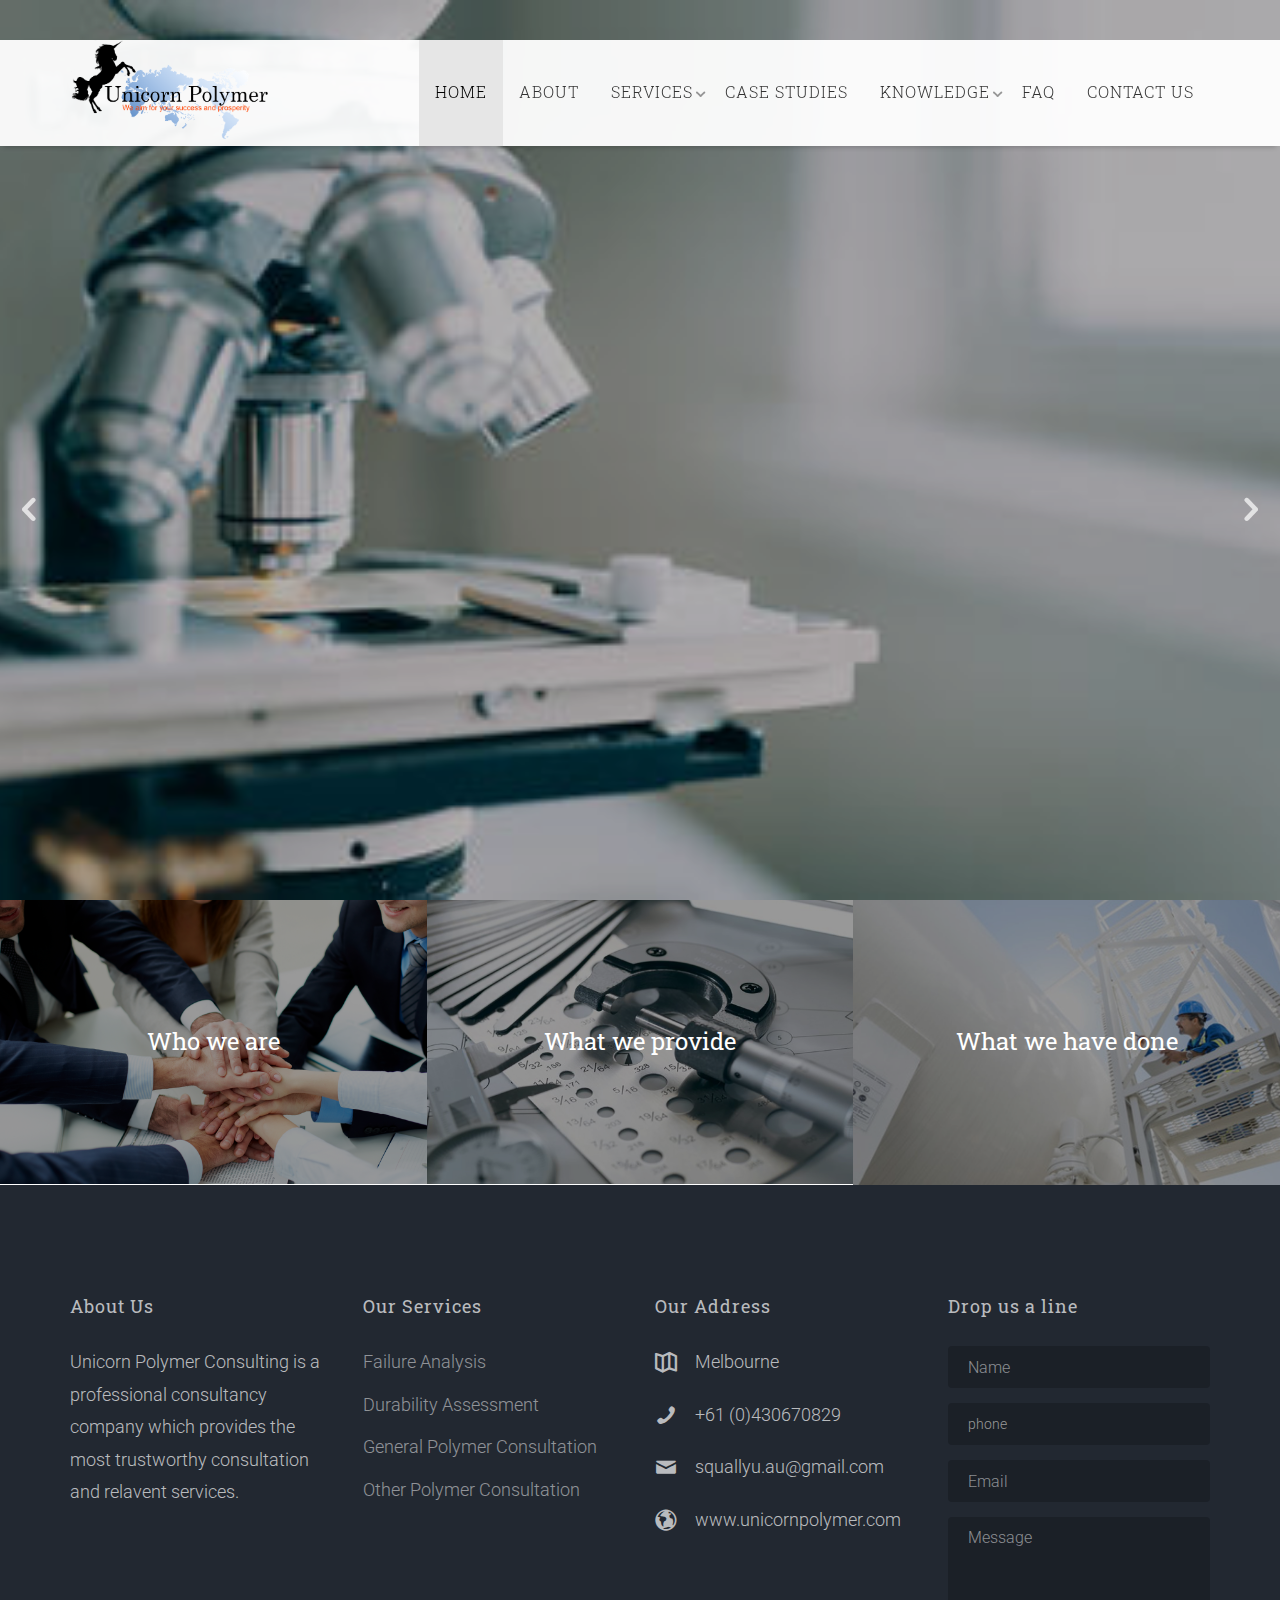
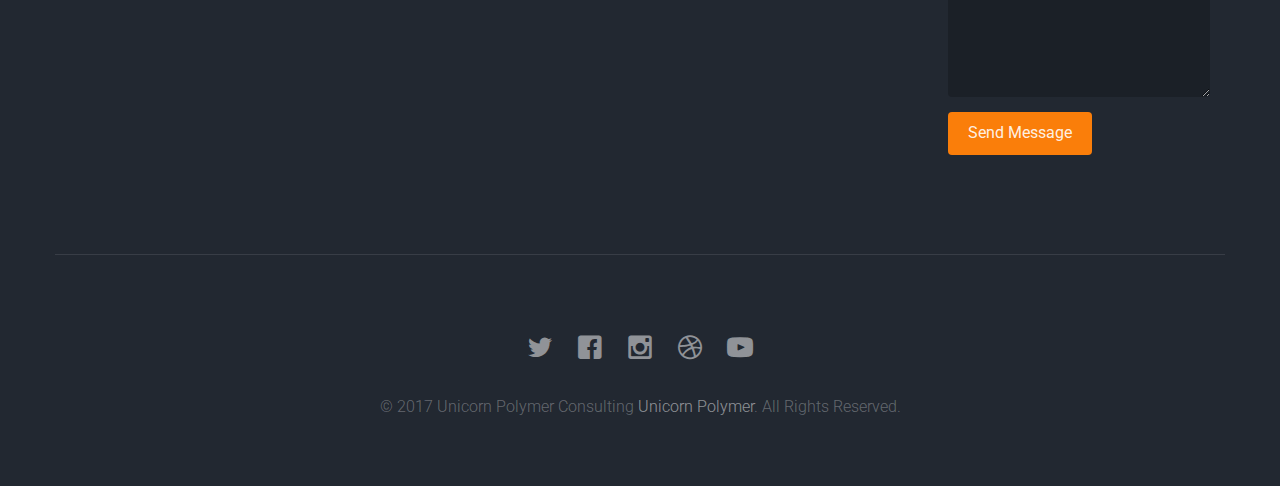
==== index.html @ c9cb817a "First website trial" ====
<!DOCTYPE html>
<!--[if lt IE 7]>      <html class="no-js lt-ie9 lt-ie8 lt-ie7"> <![endif]-->
<!--[if IE 7]>         <html class="no-js lt-ie9 lt-ie8"> <![endif]-->
<!--[if IE 8]>         <html class="no-js lt-ie9"> <![endif]-->
<!--[if gt IE 8]><!--> <html class="no-js"> <!--<![endif]-->
	<head>
	<meta charset="utf-8">
	<meta http-equiv="X-UA-Compatible" content="IE=edge">
	<title>Beam &mdash; 100% Free Fully Responsive HTML5 Template by FREEHTML5.co</title>
	<meta name="viewport" content="width=device-width, initial-scale=1">
	<meta name="description" content="Free HTML5 Template by FREEHTML5.CO" />
	<meta name="keywords" content="free html5, free template, free bootstrap, html5, css3, mobile first, responsive" />
	<meta name="author" content="FREEHTML5.CO" />

  <!-- 
	//////////////////////////////////////////////////////

	FREE HTML5 TEMPLATE 
	DESIGNED & DEVELOPED by FREEHTML5.CO
		
	Website: 		http://freehtml5.co/
	Email: 			info@freehtml5.co
	Twitter: 		http://twitter.com/fh5co
	Facebook: 		https://www.facebook.com/fh5co

	//////////////////////////////////////////////////////
	 -->

  	<!-- Facebook and Twitter integration -->
	<meta property="og:title" content=""/>
	<meta property="og:image" content=""/>
	<meta property="og:url" content=""/>
	<meta property="og:site_name" content=""/>
	<meta property="og:description" content=""/>
	<meta name="twitter:title" content="" />
	<meta name="twitter:image" content="" />
	<meta name="twitter:url" content="" />
	<meta name="twitter:card" content="" />

	<!-- Place favicon.ico and apple-touch-icon.png in the root directory -->
	<link rel="shortcut icon" href="favicon.ico">

	<link href='https://fonts.googleapis.com/css?family=Roboto:400,100,300,700,900' rel='stylesheet' type='text/css'>
	<link href="https://fonts.googleapis.com/css?family=Roboto+Slab:300,400,700" rel="stylesheet">
	
	<!-- Animate.css -->
	<link rel="stylesheet" href="css/animate.css">
	<!-- Icomoon Icon Fonts-->
	<link rel="stylesheet" href="css/icomoon.css">
	<!-- Bootstrap  -->
	<link rel="stylesheet" href="css/bootstrap.css">
	<!-- Superfish -->
	<link rel="stylesheet" href="css/superfish.css">
	<!-- Flexslider  -->
	<link rel="stylesheet" href="css/flexslider.css">

	<link rel="stylesheet" href="css/style.css">


	<!-- Modernizr JS -->
	<script src="js/modernizr-2.6.2.min.js"></script>
	<!-- FOR IE9 below -->
	<!--[if lt IE 9]>
	<script src="js/respond.min.js"></script>
	<![endif]-->

	</head>
	<body>
		<div id="fh5co-wrapper">
		<div id="fh5co-page">
		<div id="fh5co-header">
			<header id="fh5co-header-section">
				<div class="container">
					<div class="nav-header">
						<a href="#" class="js-fh5co-nav-toggle fh5co-nav-toggle"><i></i></a>
						<h1 id="fh5co-logo"><a href="index.html"><img src="images/logo.png" alt="Logo" top="30px" width="200" height="100"></a></h1>
						<!-- START #fh5co-menu-wrap -->
						<nav id="fh5co-menu-wrap" role="navigation">
							<ul class="sf-menu" id="fh5co-primary-menu">
								<li><a class="active" href="index.html">Home</a></li>
								<li><a href="about.html">About</a></li>
								<li><a href="services.html" class="fh5co-sub-ddown">Services</a>
									 <ul class="fh5co-sub-menu">
									 	<li><a href="left-sidebar.html">Failure Analysis</a></li>
									 	<li><a href="right-sidebar.html">Durability Assessment</a>
										<ul class="fh5co-sub-menu">
												<li><a href="#" target="_blank">Ozone</a></li>
												<li><a href="#" target="_blank">Air Oven Aging</a></li>
												<li><a href="#" target="_blank">Weathering Aging</a></li>
												<li><a href="#" target="_blank">Mechanical Fatigue</a></li>
												<li><a href="#" target="_blank">Environmental Stress Cracking (ESC)</a></li>
												<li><a href="#" target="_blank">Stress Crossive Cracking (SCC)</a></li>
										</ul>
										</li>
										<li><a href="#" class="fh5co-sub-ddown">General Polymer Consultation</a>
											<ul class="fh5co-sub-menu">
												<li><a href="#" target="_blank">Geomembranes</a></li>
												<li><a href="#" target="_blank">Polymeric Pipes</a></li>
											</ul>
										</li>
										<li><a href="#" class="fh5co-sub-ddown">Other Polymer Consultation</a>
											<ul class="fh5co-sub-menu">
												<li><a href="#" target="_blank">Guidance on Testing</a></li>
												<li><a href="#" target="_blank">Material Selection</a></li>
											</ul>
										</li>
									</ul>
								</li>
								<li><a href="work.html">Case Studies</a></li>
								<li><a href="#">Knowledge</a>
										<ul class="fh5co-sub-menu">
											<li><a href="#" target="_blank">Mechanical Properties</a></li>
											<li><a href="#" target="_blank">Thermal Properties</a></li>
										</ul>
								</li>
								<li><a href="#">FAQ</a></li>
								<li><a href="contact.html">Contact Us</a></li>
							</ul>
						</nav>
					</div>
				</div>
			</header>		
		</div>
		<!-- end:fh5co-header -->
		<aside id="fh5co-hero" class="js-fullheight">
			<div class="flexslider js-fullheight">
				<ul class="slides">
			   	<li style="background-image: url(images/slide_1.jpg);">
			   		<div class="overlay-gradient"></div>
			   		<div class="container">
			   			<div class="col-md-5 col-sm-6 col-xs-12 js-fullheight slider-text">
			   				<div class="slider-text-inner">
			   					<div class="desc">
			   						<h2>We focus on Polymers and Plastics; thereafter you rely on Us.</h2>
			   						<p><a href="#" class="btn btn-primary btn-outline">View Details</a></p>
			   					</div>
			   				</div>
			   			</div>
			   		</div>
			   	</li>
			   	<li style="background-image: url(images/slide_2.jpg);">
			   		<div class="overlay-gradient"></div>
			   		<div class="container">
			   			<div class="col-md-5 col-sm-6 col-xs-12 js-fullheight slider-text">
			   				<div class="slider-text-inner">
			   					<div class="desc">
			   						<h2>Polymers are microscopic masterpieces, and they perform the way they should be.</h2>
			   						<p><a href="#" class="btn btn-primary btn-outline">View Details</a></p>
			   					</div>
			   				</div>
			   			</div>
			   		</div>
			   	</li>
			   	<li style="background-image: url(images/slide_3.jpg);">
			   		<div class="overlay-gradient"></div>
			   		<div class="container">
			   			<div class="col-md-5 col-sm-6 col-xs-12 js-fullheight slider-text">
			   				<div class="slider-text-inner">
			   					<div class="desc">
			   						<h2>Plastics extend our capacity, therefore we try to extend their lifespan.</h2>
			   						<p><a href="#" class="btn btn-primary btn-outline">View Details</a></p>
			   					</div>
			   				</div>
			   			</div>
			   		</div>
			   	</li>
			  	</ul>
		  	</div>
		</aside>
		<div id="fh5co-section">
			<div class="grid-project-section">
				<a href="about.html">
					<img src="images/project-1.jpg" alt="Project" class="img-responsive">
					<div class="desc text-center">
						<h2>Who we are</h2>
					</div>
				</a>
			</div>
			<div class="grid-project-section">
				<a href="services.html">
					<img src="images/project-2.jpg" alt="Project" class="img-responsive">
					<div class="desc text-center">
						<h2>What we provide</h2>
					</div>
				</a>
			</div>
			<div class="grid-project-section">
				<a href="work.html">
					<img src="images/project-3.jpg" alt="Project" class="img-responsive">
					<div class="desc text-center">
						<h2>What we have done</h2>
					</div>
				</a>
			</div>
		</div>
		<footer>
			<div id="footer">
				<div class="container">
					<div class="row">
						<div class="col-md-3">
							<h3 class="section-title">About Us</h3>
							<p>Unicorn Polymer Consulting is a professional consultancy company which provides the most trustworthy consultation and relavent services.</p>
						</div>
						
						<div class="col-md-3">
							<h3 class="section-title">Our Services</h3>
							<ul>
								<li><a href="#">Failure Analysis</a></li>
								<li><a href="#">Durability Assessment</a></li>
								<li><a href="#">General Polymer Consultation</a></li>
								<li><a href="#">Other Polymer Consultation</a></li>
							</ul>
						</div>

						<div class="col-md-3">
							<h3 class="section-title">Our Address</h3>
							<ul class="contact-info">
								<li><i class="icon-map2"></i>Melbourne</li>
								<li><i class="icon-phone2"></i><a href="tel:+61430670829">+61 (0)430670829</a></li>
								<li><i class="icon-mail"></i><a href="mailto:squallyu.au@gmail.com">squallyu.au@gmail.com</a></li>
								<li><i class="icon-globe2"></i><a href="www.unicornpolymer.com">www.unicornpolymer.com</a></li>
							</ul>
						</div>
						<div class="col-md-3">
							<h3 class="section-title">Drop us a line</h3>
							<form action="mailto:squallyu.au@gmail.com" class="contact-form">
								<div class="form-group">
									<label for="name" class="sr-only">Name</label>
									<input type="name" class="form-control" id="name" placeholder="Name">
								</div>
								<div class="form-group">
									<label for="phone" class="sr-only">Phonehone</label>
									<input type="phone" class="form-control" id="phone" placeholder="phone">
								</div>
								<div class="form-group">
									<label for="email" class="sr-only">Email</label>
									<input type="email" class="form-control" id="email" rows="1" placeholder="Email">
								</div>
								<div class="form-group">
									<label for="message" class="sr-only">Message</label>
									<textarea class="form-control" id="message" rows="7" placeholder="Message"></textarea>
								</div>
								<div class="form-group">
									<input type="submit" id="btn-submit" class="btn btn-send-message btn-md" value="Send Message">
								</div>
							</form>
						</div>
					</div>
					<div class="row copy-right">
						<div class="col-md-6 col-md-offset-3 text-center">
							<p class="fh5co-social-icons">
								<a href="#"><i class="icon-twitter2"></i></a>
								<a href="#"><i class="icon-facebook2"></i></a>
								<a href="#"><i class="icon-instagram"></i></a>
								<a href="#"><i class="icon-dribbble2"></i></a>
								<a href="#"><i class="icon-youtube"></i></a>
							</p>
							<p>&copy; 2017 Unicorn Polymer Consulting <a href="#">Unicorn Polymer</a>. All Rights Reserved.</p>
						</div>
					</div>
				</div>
			</div>
		</footer>
	

	</div>
	<!-- END fh5co-page -->

	</div>
	<!-- END fh5co-wrapper -->

	<!-- jQuery -->


	<script src="js/jquery.min.js"></script>
	<!-- jQuery Easing -->
	<script src="js/jquery.easing.1.3.js"></script>
	<!-- Bootstrap -->
	<script src="js/bootstrap.min.js"></script>
	<!-- Waypoints -->
	<script src="js/jquery.waypoints.min.js"></script>
	<!-- Superfish -->
	<script src="js/hoverIntent.js"></script>
	<script src="js/superfish.js"></script>
	<!-- Flexslider -->
	<script src="js/jquery.flexslider-min.js"></script>

	<!-- Main JS (Do not remove) -->
	<script src="js/main.js"></script>

	</body>
</html>
---- css/icomoon.css ----
@font-face {
    font-family: 'icomoon';
    src:    url('fonts/icomoon.eot?1oniuf');
    src:    url('fonts/icomoon.eot?1oniuf#iefix') format('embedded-opentype'),
        url('fonts/icomoon.ttf?1oniuf') format('truetype'),
        url('fonts/icomoon.woff?1oniuf') format('woff'),
        url('fonts/icomoon.svg?1oniuf#icomoon') format('svg');
    font-weight: normal;
    font-style: normal;
}

[class^="icon-"], [class*=" icon-"] {
    /* use !important to prevent issues with browser extensions that change fonts */
    font-family: 'icomoon' !important;
    speak: none;
    font-style: normal;
    font-weight: normal;
    font-variant: normal;
    text-transform: none;
    line-height: 1;

    /* Better Font Rendering =========== */
    -webkit-font-smoothing: antialiased;
    -moz-osx-font-smoothing: grayscale;
}

.icon-mobile:before {
    content: "\e000";
}
.icon-laptop:before {
    content: "\e001";
}
.icon-desktop:before {
    content: "\e002";
}
.icon-tablet:before {
    content: "\e003";
}
.icon-phone:before {
    content: "\e004";
}
.icon-document:before {
    content: "\e005";
}
.icon-documents:before {
    content: "\e006";
}
.icon-search:before {
    content: "\e007";
}
.icon-clipboard:before {
    content: "\e008";
}
.icon-newspaper:before {
    content: "\e009";
}
.icon-notebook:before {
    content: "\e00a";
}
.icon-book-open:before {
    content: "\e00b";
}
.icon-browser:before {
    content: "\e00c";
}
.icon-calendar:before {
    content: "\e00d";
}
.icon-presentation:before {
    content: "\e00e";
}
.icon-picture:before {
    content: "\e00f";
}
.icon-pictures:before {
    content: "\e010";
}
.icon-video:before {
    content: "\e011";
}
.icon-camera:before {
    content: "\e012";
}
.icon-printer:before {
    content: "\e013";
}
.icon-toolbox:before {
    content: "\e014";
}
.icon-briefcase:before {
    content: "\e015";
}
.icon-wallet:before {
    content: "\e016";
}
.icon-gift:before {
    content: "\e017";
}
.icon-bargraph:before {
    content: "\e018";
}
.icon-grid:before {
    content: "\e019";
}
.icon-expand:before {
    content: "\e01a";
}
.icon-focus:before {
    content: "\e01b";
}
.icon-edit:before {
    content: "\e01c";
}
.icon-adjustments:before {
    content: "\e01d";
}
.icon-ribbon:before {
    content: "\e01e";
}
.icon-hourglass:before {
    content: "\e01f";
}
.icon-lock:before {
    content: "\e020";
}
.icon-megaphone:before {
    content: "\e021";
}
.icon-shield:before {
    content: "\e022";
}
.icon-trophy:before {
    content: "\e023";
}
.icon-flag:before {
    content: "\e024";
}
.icon-map:before {
    content: "\e025";
}
.icon-puzzle:before {
    content: "\e026";
}
.icon-basket:before {
    content: "\e027";
}
.icon-envelope:before {
    content: "\e028";
}
.icon-streetsign:before {
    content: "\e029";
}
.icon-telescope:before {
    content: "\e02a";
}
.icon-gears:before {
    content: "\e02b";
}
.icon-key:before {
    content: "\e02c";
}
.icon-paperclip:before {
    content: "\e02d";
}
.icon-attachment:before {
    content: "\e02e";
}
.icon-pricetags:before {
    content: "\e02f";
}
.icon-lightbulb:before {
    content: "\e030";
}
.icon-layers:before {
    content: "\e031";
}
.icon-pencil:before {
    content: "\e032";
}
.icon-tools:before {
    content: "\e033";
}
.icon-tools-2:before {
    content: "\e034";
}
.icon-scissors:before {
    content: "\e035";
}
.icon-paintbrush:before {
    content: "\e036";
}
.icon-magnifying-glass:before {
    content: "\e037";
}
.icon-circle-compass:before {
    content: "\e038";
}
.icon-linegraph:before {
    content: "\e039";
}
.icon-mic:before {
    content: "\e03a";
}
.icon-strategy:before {
    content: "\e03b";
}
.icon-beaker:before {
    content: "\e03c";
}
.icon-caution:before {
    content: "\e03d";
}
.icon-recycle:before {
    content: "\e03e";
}
.icon-anchor:before {
    content: "\e03f";
}
.icon-profile-male:before {
    content: "\e040";
}
.icon-profile-female:before {
    content: "\e041";
}
.icon-bike:before {
    content: "\e042";
}
.icon-wine:before {
    content: "\e043";
}
.icon-hotairballoon:before {
    content: "\e044";
}
.icon-globe:before {
    content: "\e045";
}
.icon-genius:before {
    content: "\e046";
}
.icon-map-pin:before {
    content: "\e047";
}
.icon-dial:before {
    content: "\e048";
}
.icon-chat:before {
    content: "\e049";
}
.icon-heart:before {
    content: "\e04a";
}
.icon-cloud:before {
    content: "\e04b";
}
.icon-upload:before {
    content: "\e04c";
}
.icon-download:before {
    content: "\e04d";
}
.icon-target:before {
    content: "\e04e";
}
.icon-hazardous:before {
    content: "\e04f";
}
.icon-piechart:before {
    content: "\e050";
}
.icon-speedometer:before {
    content: "\e051";
}
.icon-global:before {
    content: "\e052";
}
.icon-compass:before {
    content: "\e053";
}
.icon-lifesaver:before {
    content: "\e054";
}
.icon-clock:before {
    content: "\e055";
}
.icon-aperture:before {
    content: "\e056";
}
.icon-quote:before {
    content: "\e057";
}
.icon-scope:before {
    content: "\e058";
}
.icon-alarmclock:before {
    content: "\e059";
}
.icon-refresh:before {
    content: "\e05a";
}
.icon-happy:before {
    content: "\e05b";
}
.icon-sad:before {
    content: "\e05c";
}
.icon-facebook:before {
    content: "\e05d";
}
.icon-twitter:before {
    content: "\e05e";
}
.icon-googleplus:before {
    content: "\e05f";
}
.icon-rss:before {
    content: "\e060";
}
.icon-tumblr:before {
    content: "\e061";
}
.icon-linkedin:before {
    content: "\e062";
}
.icon-dribbble:before {
    content: "\e063";
}
.icon-box2:before {
    content: "\ea82";
}
.icon-write:before {
    content: "\ea83";
}
.icon-clock2:before {
    content: "\ea84";
}
.icon-reply2:before {
    content: "\ea85";
}
.icon-reply-all2:before {
    content: "\ea86";
}
.icon-forward2:before {
    content: "\ea87";
}
.icon-flag2:before {
    content: "\ea88";
}
.icon-search2:before {
    content: "\ea89";
}
.icon-trash2:before {
    content: "\ea8a";
}
.icon-envelope2:before {
    content: "\ea8b";
}
.icon-bubble:before {
    content: "\ea8c";
}
.icon-bubbles:before {
    content: "\ea8d";
}
.icon-user2:before {
    content: "\ea8e";
}
.icon-users2:before {
    content: "\ea8f";
}
.icon-cloud2:before {
    content: "\ea90";
}
.icon-download2:before {
    content: "\ea91";
}
.icon-upload2:before {
    content: "\ea92";
}
.icon-rain:before {
    content: "\ea93";
}
.icon-sun:before {
    content: "\ea94";
}
.icon-moon2:before {
    content: "\ea95";
}
.icon-bell2:before {
    content: "\ea96";
}
.icon-folder2:before {
    content: "\ea97";
}
.icon-pin2:before {
    content: "\ea98";
}
.icon-sound2:before {
    content: "\ea99";
}
.icon-microphone:before {
    content: "\ea9a";
}
.icon-camera2:before {
    content: "\ea9b";
}
.icon-image2:before {
    content: "\ea9c";
}
.icon-cog2:before {
    content: "\ea9d";
}
.icon-calendar2:before {
    content: "\ea9e";
}
.icon-book2:before {
    content: "\ea9f";
}
.icon-map-marker:before {
    content: "\eaa0";
}
.icon-store:before {
    content: "\eaa1";
}
.icon-support:before {
    content: "\eaa2";
}
.icon-tag2:before {
    content: "\eaa3";
}
.icon-heart2:before {
    content: "\eaa4";
}
.icon-video-camera:before {
    content: "\eaa5";
}
.icon-trophy2:before {
    content: "\eaa6";
}
.icon-cart:before {
    content: "\eaa7";
}
.icon-eye2:before {
    content: "\eaa8";
}
.icon-cancel:before {
    content: "\eaa9";
}
.icon-chart:before {
    content: "\eaaa";
}
.icon-target2:before {
    content: "\eaab";
}
.icon-printer2:before {
    content: "\eaac";
}
.icon-location2:before {
    content: "\eaad";
}
.icon-bookmark2:before {
    content: "\eaae";
}
.icon-monitor:before {
    content: "\eaaf";
}
.icon-cross2:before {
    content: "\eab0";
}
.icon-plus2:before {
    content: "\eab1";
}
.icon-left:before {
    content: "\eab2";
}
.icon-up:before {
    content: "\eab3";
}
.icon-browser2:before {
    content: "\eab4";
}
.icon-windows:before {
    content: "\eab5";
}
.icon-switch2:before {
    content: "\eab6";
}
.icon-dashboard:before {
    content: "\eab7";
}
.icon-play:before {
    content: "\eab8";
}
.icon-fast-forward:before {
    content: "\eab9";
}
.icon-next:before {
    content: "\eaba";
}
.icon-refresh2:before {
    content: "\eabb";
}
.icon-film:before {
    content: "\eabc";
}
.icon-home2:before {
    content: "\eabd";
}
.icon-add-to-list:before {
    content: "\e901";
}
.icon-classic-computer:before {
    content: "\e902";
}
.icon-controller-fast-backward:before {
    content: "\e903";
}
.icon-creative-commons-attribution:before {
    content: "\e904";
}
.icon-creative-commons-noderivs:before {
    content: "\e905";
}
.icon-creative-commons-noncommercial-eu:before {
    content: "\e906";
}
.icon-creative-commons-noncommercial-us:before {
    content: "\e907";
}
.icon-creative-commons-public-domain:before {
    content: "\e908";
}
.icon-creative-commons-remix:before {
    content: "\e909";
}
.icon-creative-commons-share:before {
    content: "\e90a";
}
.icon-creative-commons-sharealike:before {
    content: "\e90b";
}
.icon-creative-commons:before {
    content: "\e90c";
}
.icon-document-landscape:before {
    content: "\e90d";
}
.icon-remove-user:before {
    content: "\e90e";
}
.icon-warning:before {
    content: "\e90f";
}
.icon-arrow-bold-down:before {
    content: "\e910";
}
.icon-arrow-bold-left:before {
    content: "\e911";
}
.icon-arrow-bold-right:before {
    content: "\e912";
}
.icon-arrow-bold-up:before {
    content: "\e913";
}
.icon-arrow-down:before {
    content: "\e914";
}
.icon-arrow-left:before {
    content: "\e915";
}
.icon-arrow-long-down:before {
    content: "\e916";
}
.icon-arrow-long-left:before {
    content: "\e917";
}
.icon-arrow-long-right:before {
    content: "\e918";
}
.icon-arrow-long-up:before {
    content: "\e919";
}
.icon-arrow-right:before {
    content: "\e91a";
}
.icon-arrow-up:before {
    content: "\e91b";
}
.icon-arrow-with-circle-down:before {
    content: "\e91c";
}
.icon-arrow-with-circle-left:before {
    content: "\e91d";
}
.icon-arrow-with-circle-right:before {
    content: "\e91e";
}
.icon-arrow-with-circle-up:before {
    content: "\e91f";
}
.icon-bookmark:before {
    content: "\e920";
}
.icon-bookmarks:before {
    content: "\e921";
}
.icon-chevron-down:before {
    content: "\e922";
}
.icon-chevron-left:before {
    content: "\e923";
}
.icon-chevron-right:before {
    content: "\e924";
}
.icon-chevron-small-down:before {
    content: "\e925";
}
.icon-chevron-small-left:before {
    content: "\e926";
}
.icon-chevron-small-right:before {
    content: "\e927";
}
.icon-chevron-small-up:before {
    content: "\e928";
}
.icon-chevron-thin-down:before {
    content: "\e929";
}
.icon-chevron-thin-left:before {
    content: "\e92a";
}
.icon-chevron-thin-right:before {
    content: "\e92b";
}
.icon-chevron-thin-up:before {
    content: "\e92c";
}
.icon-chevron-up:before {
    content: "\e92d";
}
.icon-chevron-with-circle-down:before {
    content: "\e92e";
}
.icon-chevron-with-circle-left:before {
    content: "\e92f";
}
.icon-chevron-with-circle-right:before {
    content: "\e930";
}
.icon-chevron-with-circle-up:before {
    content: "\e931";
}
.icon-cloud3:before {
    content: "\e932";
}
.icon-controller-fast-forward:before {
    content: "\e933";
}
.icon-controller-jump-to-start:before {
    content: "\e934";
}
.icon-controller-next:before {
    content: "\e935";
}
.icon-controller-paus:before {
    content: "\e936";
}
.icon-controller-play:before {
    content: "\e937";
}
.icon-controller-record:before {
    content: "\e938";
}
.icon-controller-stop:before {
    content: "\e939";
}
.icon-controller-volume:before {
    content: "\e93a";
}
.icon-dot-single:before {
    content: "\e93b";
}
.icon-dots-three-horizontal:before {
    content: "\e93c";
}
.icon-dots-three-vertical:before {
    content: "\e93d";
}
.icon-dots-two-horizontal:before {
    content: "\e93e";
}
.icon-dots-two-vertical:before {
    content: "\e93f";
}
.icon-download3:before {
    content: "\e940";
}
.icon-emoji-flirt:before {
    content: "\e941";
}
.icon-flow-branch:before {
    content: "\e942";
}
.icon-flow-cascade:before {
    content: "\e943";
}
.icon-flow-line:before {
    content: "\e944";
}
.icon-flow-parallel:before {
    content: "\e945";
}
.icon-flow-tree:before {
    content: "\e946";
}
.icon-install:before {
    content: "\e947";
}
.icon-layers2:before {
    content: "\e948";
}
.icon-open-book:before {
    content: "\e949";
}
.icon-resize-100:before {
    content: "\e94a";
}
.icon-resize-full-screen:before {
    content: "\e94b";
}
.icon-save:before {
    content: "\e94c";
}
.icon-select-arrows:before {
    content: "\e94d";
}
.icon-sound-mute:before {
    content: "\e94e";
}
.icon-sound:before {
    content: "\e94f";
}
.icon-trash:before {
    content: "\e950";
}
.icon-triangle-down:before {
    content: "\e951";
}
.icon-triangle-left:before {
    content: "\e952";
}
.icon-triangle-right:before {
    content: "\e953";
}
.icon-triangle-up:before {
    content: "\e954";
}
.icon-uninstall:before {
    content: "\e955";
}
.icon-upload-to-cloud:before {
    content: "\e956";
}
.icon-upload3:before {
    content: "\e957";
}
.icon-add-user:before {
    content: "\e958";
}
.icon-address:before {
    content: "\e959";
}
.icon-adjust:before {
    content: "\e95a";
}
.icon-air:before {
    content: "\e95b";
}
.icon-aircraft-landing:before {
    content: "\e95c";
}
.icon-aircraft-take-off:before {
    content: "\e95d";
}
.icon-aircraft:before {
    content: "\e95e";
}
.icon-align-bottom:before {
    content: "\e95f";
}
.icon-align-horizontal-middle:before {
    content: "\e960";
}
.icon-align-left:before {
    content: "\e961";
}
.icon-align-right:before {
    content: "\e962";
}
.icon-align-top:before {
    content: "\e963";
}
.icon-align-vertical-middle:before {
    content: "\e964";
}
.icon-archive:before {
    content: "\e965";
}
.icon-area-graph:before {
    content: "\e966";
}
.icon-attachment2:before {
    content: "\e967";
}
.icon-awareness-ribbon:before {
    content: "\e968";
}
.icon-back-in-time:before {
    content: "\e969";
}
.icon-back:before {
    content: "\e96a";
}
.icon-bar-graph:before {
    content: "\e96b";
}
.icon-battery:before {
    content: "\e96c";
}
.icon-beamed-note:before {
    content: "\e96d";
}
.icon-bell:before {
    content: "\e96e";
}
.icon-blackboard:before {
    content: "\e96f";
}
.icon-block:before {
    content: "\e970";
}
.icon-book:before {
    content: "\e971";
}
.icon-bowl:before {
    content: "\e972";
}
.icon-box:before {
    content: "\e973";
}
.icon-briefcase2:before {
    content: "\e974";
}
.icon-browser3:before {
    content: "\e975";
}
.icon-brush:before {
    content: "\e976";
}
.icon-bucket:before {
    content: "\e977";
}
.icon-cake:before {
    content: "\e978";
}
.icon-calculator:before {
    content: "\e979";
}
.icon-calendar3:before {
    content: "\e97a";
}
.icon-camera3:before {
    content: "\e97b";
}
.icon-ccw:before {
    content: "\e97c";
}
.icon-chat2:before {
    content: "\e97d";
}
.icon-check:before {
    content: "\e97e";
}
.icon-circle-with-cross:before {
    content: "\e97f";
}
.icon-circle-with-minus:before {
    content: "\e980";
}
.icon-circle-with-plus:before {
    content: "\e981";
}
.icon-circle:before {
    content: "\e982";
}
.icon-circular-graph:before {
    content: "\e983";
}
.icon-clapperboard:before {
    content: "\e984";
}
.icon-clipboard2:before {
    content: "\e985";
}
.icon-clock3:before {
    content: "\e986";
}
.icon-code:before {
    content: "\e987";
}
.icon-cog:before {
    content: "\e988";
}
.icon-colours:before {
    content: "\e989";
}
.icon-compass2:before {
    content: "\e98a";
}
.icon-copy:before {
    content: "\e98b";
}
.icon-credit-card:before {
    content: "\e98c";
}
.icon-credit:before {
    content: "\e98d";
}
.icon-cross:before {
    content: "\e98e";
}
.icon-cup:before {
    content: "\e98f";
}
.icon-cw:before {
    content: "\e990";
}
.icon-cycle:before {
    content: "\e991";
}
.icon-database:before {
    content: "\e992";
}
.icon-dial-pad:before {
    content: "\e993";
}
.icon-direction:before {
    content: "\e994";
}
.icon-document2:before {
    content: "\e995";
}
.icon-documents2:before {
    content: "\e996";
}
.icon-drink:before {
    content: "\e997";
}
.icon-drive:before {
    content: "\e998";
}
.icon-drop:before {
    content: "\e999";
}
.icon-edit2:before {
    content: "\e99a";
}
.icon-email:before {
    content: "\e99b";
}
.icon-emoji-happy:before {
    content: "\e99c";
}
.icon-emoji-neutral:before {
    content: "\e99d";
}
.icon-emoji-sad:before {
    content: "\e99e";
}
.icon-erase:before {
    content: "\e99f";
}
.icon-eraser:before {
    content: "\e9a0";
}
.icon-export:before {
    content: "\e9a1";
}
.icon-eye:before {
    content: "\e9a2";
}
.icon-feather:before {
    content: "\e9a3";
}
.icon-flag3:before {
    content: "\e9a4";
}
.icon-flash:before {
    content: "\e9a5";
}
.icon-flashlight:before {
    content: "\e9a6";
}
.icon-flat-brush:before {
    content: "\e9a7";
}
.icon-folder-images:before {
    content: "\e9a8";
}
.icon-folder-music:before {
    content: "\e9a9";
}
.icon-folder-video:before {
    content: "\e9aa";
}
.icon-folder:before {
    content: "\e9ab";
}
.icon-forward:before {
    content: "\e9ac";
}
.icon-funnel:before {
    content: "\e9ad";
}
.icon-game-controller:before {
    content: "\e9ae";
}
.icon-gauge:before {
    content: "\e9af";
}
.icon-globe2:before {
    content: "\e9b0";
}
.icon-graduation-cap:before {
    content: "\e9b1";
}
.icon-grid2:before {
    content: "\e9b2";
}
.icon-hair-cross:before {
    content: "\e9b3";
}
.icon-hand:before {
    content: "\e9b4";
}
.icon-heart-outlined:before {
    content: "\e9b5";
}
.icon-heart3:before {
    content: "\e9b6";
}
.icon-help-with-circle:before {
    content: "\e9b7";
}
.icon-help:before {
    content: "\e9b8";
}
.icon-home:before {
    content: "\e9b9";
}
.icon-hour-glass:before {
    content: "\e9ba";
}
.icon-image-inverted:before {
    content: "\e9bb";
}
.icon-image:before {
    content: "\e9bc";
}
.icon-images:before {
    content: "\e9bd";
}
.icon-inbox:before {
    content: "\e9be";
}
.icon-infinity:before {
    content: "\e9bf";
}
.icon-info-with-circle:before {
    content: "\e9c0";
}
.icon-info:before {
    content: "\e9c1";
}
.icon-key2:before {
    content: "\e9c2";
}
.icon-keyboard:before {
    content: "\e9c3";
}
.icon-lab-flask:before {
    content: "\e9c4";
}
.icon-landline:before {
    content: "\e9c5";
}
.icon-language:before {
    content: "\e9c6";
}
.icon-laptop2:before {
    content: "\e9c7";
}
.icon-leaf:before {
    content: "\e9c8";
}
.icon-level-down:before {
    content: "\e9c9";
}
.icon-level-up:before {
    content: "\e9ca";
}
.icon-lifebuoy:before {
    content: "\e9cb";
}
.icon-light-bulb:before {
    content: "\e9cc";
}
.icon-light-down:before {
    content: "\e9cd";
}
.icon-light-up:before {
    content: "\e9ce";
}
.icon-line-graph:before {
    content: "\e9cf";
}
.icon-link:before {
    content: "\e9d0";
}
.icon-list:before {
    content: "\e9d1";
}
.icon-location-pin:before {
    content: "\e9d2";
}
.icon-location:before {
    content: "\e9d3";
}
.icon-lock-open:before {
    content: "\e9d4";
}
.icon-lock2:before {
    content: "\e9d5";
}
.icon-log-out:before {
    content: "\e9d6";
}
.icon-login:before {
    content: "\e9d7";
}
.icon-loop:before {
    content: "\e9d8";
}
.icon-magnet:before {
    content: "\e9d9";
}
.icon-magnifying-glass2:before {
    content: "\e9da";
}
.icon-mail:before {
    content: "\e9db";
}
.icon-man:before {
    content: "\e9dc";
}
.icon-map2:before {
    content: "\e9dd";
}
.icon-mask:before {
    content: "\e9de";
}
.icon-medal:before {
    content: "\e9df";
}
.icon-megaphone2:before {
    content: "\e9e0";
}
.icon-menu:before {
    content: "\e9e1";
}
.icon-message:before {
    content: "\e9e2";
}
.icon-mic2:before {
    content: "\e9e3";
}
.icon-minus:before {
    content: "\e9e4";
}
.icon-mobile2:before {
    content: "\e9e5";
}
.icon-modern-mic:before {
    content: "\e9e6";
}
.icon-moon:before {
    content: "\e9e7";
}
.icon-mouse:before {
    content: "\e9e8";
}
.icon-music:before {
    content: "\e9e9";
}
.icon-network:before {
    content: "\e9ea";
}
.icon-new-message:before {
    content: "\e9eb";
}
.icon-new:before {
    content: "\e9ec";
}
.icon-news:before {
    content: "\e9ed";
}
.icon-note:before {
    content: "\e9ee";
}
.icon-notification:before {
    content: "\e9ef";
}
.icon-old-mobile:before {
    content: "\e9f0";
}
.icon-old-phone:before {
    content: "\e9f1";
}
.icon-palette:before {
    content: "\e9f2";
}
.icon-paper-plane:before {
    content: "\e9f3";
}
.icon-pencil2:before {
    content: "\e9f4";
}
.icon-phone2:before {
    content: "\e9f5";
}
.icon-pie-chart:before {
    content: "\e9f6";
}
.icon-pin:before {
    content: "\e9f7";
}
.icon-plus:before {
    content: "\e9f8";
}
.icon-popup:before {
    content: "\e9f9";
}
.icon-power-plug:before {
    content: "\e9fa";
}
.icon-price-ribbon:before {
    content: "\e9fb";
}
.icon-price-tag:before {
    content: "\e9fc";
}
.icon-print:before {
    content: "\e9fd";
}
.icon-progress-empty:before {
    content: "\e9fe";
}
.icon-progress-full:before {
    content: "\e9ff";
}
.icon-progress-one:before {
    content: "\ea00";
}
.icon-progress-two:before {
    content: "\ea01";
}
.icon-publish:before {
    content: "\ea02";
}
.icon-quote2:before {
    content: "\ea03";
}
.icon-radio:before {
    content: "\ea04";
}
.icon-reply-all:before {
    content: "\ea05";
}
.icon-reply:before {
    content: "\ea06";
}
.icon-retweet:before {
    content: "\ea07";
}
.icon-rocket:before {
    content: "\ea08";
}
.icon-round-brush:before {
    content: "\ea09";
}
.icon-rss2:before {
    content: "\ea0a";
}
.icon-ruler:before {
    content: "\ea0b";
}
.icon-scissors2:before {
    content: "\ea0c";
}
.icon-share-alternitive:before {
    content: "\ea0d";
}
.icon-share:before {
    content: "\ea0e";
}
.icon-shareable:before {
    content: "\ea0f";
}
.icon-shield2:before {
    content: "\ea10";
}
.icon-shop:before {
    content: "\ea11";
}
.icon-shopping-bag:before {
    content: "\ea12";
}
.icon-shopping-basket:before {
    content: "\ea13";
}
.icon-shopping-cart:before {
    content: "\ea14";
}
.icon-shuffle:before {
    content: "\ea15";
}
.icon-signal:before {
    content: "\ea16";
}
.icon-sound-mix:before {
    content: "\ea17";
}
.icon-sports-club:before {
    content: "\ea18";
}
.icon-spreadsheet:before {
    content: "\ea19";
}
.icon-squared-cross:before {
    content: "\ea1a";
}
.icon-squared-minus:before {
    content: "\ea1b";
}
.icon-squared-plus:before {
    content: "\ea1c";
}
.icon-star-outlined:before {
    content: "\ea1d";
}
.icon-star:before {
    content: "\ea1e";
}
.icon-stopwatch:before {
    content: "\ea1f";
}
.icon-suitcase:before {
    content: "\ea20";
}
.icon-swap:before {
    content: "\ea21";
}
.icon-sweden:before {
    content: "\ea22";
}
.icon-switch:before {
    content: "\ea23";
}
.icon-tablet2:before {
    content: "\ea24";
}
.icon-tag:before {
    content: "\ea25";
}
.icon-text-document-inverted:before {
    content: "\ea26";
}
.icon-text-document:before {
    content: "\ea27";
}
.icon-text:before {
    content: "\ea28";
}
.icon-thermometer:before {
    content: "\ea29";
}
.icon-thumbs-down:before {
    content: "\ea2a";
}
.icon-thumbs-up:before {
    content: "\ea2b";
}
.icon-thunder-cloud:before {
    content: "\ea2c";
}
.icon-ticket:before {
    content: "\ea2d";
}
.icon-time-slot:before {
    content: "\ea2e";
}
.icon-tools2:before {
    content: "\ea2f";
}
.icon-traffic-cone:before {
    content: "\ea30";
}
.icon-tree:before {
    content: "\ea31";
}
.icon-trophy3:before {
    content: "\ea32";
}
.icon-tv:before {
    content: "\ea33";
}
.icon-typing:before {
    content: "\ea34";
}
.icon-unread:before {
    content: "\ea35";
}
.icon-untag:before {
    content: "\ea36";
}
.icon-user:before {
    content: "\ea37";
}
.icon-users:before {
    content: "\ea38";
}
.icon-v-card:before {
    content: "\ea39";
}
.icon-video2:before {
    content: "\ea3a";
}
.icon-vinyl:before {
    content: "\ea3b";
}
.icon-voicemail:before {
    content: "\ea3c";
}
.icon-wallet2:before {
    content: "\ea3d";
}
.icon-water:before {
    content: "\ea3e";
}
.icon-500px-with-circle:before {
    content: "\ea3f";
}
.icon-500px:before {
    content: "\ea40";
}
.icon-basecamp:before {
    content: "\ea41";
}
.icon-behance:before {
    content: "\ea42";
}
.icon-creative-cloud:before {
    content: "\ea43";
}
.icon-dropbox:before {
    content: "\ea44";
}
.icon-evernote:before {
    content: "\ea45";
}
.icon-flattr:before {
    content: "\ea46";
}
.icon-foursquare:before {
    content: "\ea47";
}
.icon-google-drive:before {
    content: "\ea48";
}
.icon-google-hangouts:before {
    content: "\ea49";
}
.icon-grooveshark:before {
    content: "\ea4a";
}
.icon-icloud:before {
    content: "\ea4b";
}
.icon-mixi:before {
    content: "\ea4c";
}
.icon-onedrive:before {
    content: "\ea4d";
}
.icon-paypal:before {
    content: "\ea4e";
}
.icon-picasa:before {
    content: "\ea4f";
}
.icon-qq:before {
    content: "\ea50";
}
.icon-rdio-with-circle:before {
    content: "\ea51";
}
.icon-renren:before {
    content: "\ea52";
}
.icon-scribd:before {
    content: "\ea53";
}
.icon-sina-weibo:before {
    content: "\ea54";
}
.icon-skype-with-circle:before {
    content: "\ea55";
}
.icon-skype:before {
    content: "\ea56";
}
.icon-slideshare:before {
    content: "\ea57";
}
.icon-smashing:before {
    content: "\ea58";
}
.icon-soundcloud:before {
    content: "\ea59";
}
.icon-spotify-with-circle:before {
    content: "\ea5a";
}
.icon-spotify:before {
    content: "\ea5b";
}
.icon-swarm:before {
    content: "\ea5c";
}
.icon-vine-with-circle:before {
    content: "\ea5d";
}
.icon-vine:before {
    content: "\ea5e";
}
.icon-vk-alternitive:before {
    content: "\ea5f";
}
.icon-vk-with-circle:before {
    content: "\ea60";
}
.icon-vk:before {
    content: "\ea61";
}
.icon-xing-with-circle:before {
    content: "\ea62";
}
.icon-xing:before {
    content: "\ea63";
}
.icon-yelp:before {
    content: "\ea64";
}
.icon-dribbble-with-circle:before {
    content: "\ea65";
}
.icon-dribbble2:before {
    content: "\ea66";
}
.icon-facebook-with-circle:before {
    content: "\ea67";
}
.icon-facebook2:before {
    content: "\ea68";
}
.icon-flickr-with-circle:before {
    content: "\ea69";
}
.icon-flickr:before {
    content: "\ea6a";
}
.icon-github-with-circle:before {
    content: "\ea6b";
}
.icon-github:before {
    content: "\ea6c";
}
.icon-google-with-circle:before {
    content: "\ea6d";
}
.icon-google:before {
    content: "\ea6e";
}
.icon-instagram-with-circle:before {
    content: "\ea6f";
}
.icon-instagram:before {
    content: "\ea70";
}
.icon-lastfm-with-circle:before {
    content: "\ea71";
}
.icon-lastfm:before {
    content: "\ea72";
}
.icon-linkedin-with-circle:before {
    content: "\ea73";
}
.icon-linkedin2:before {
    content: "\ea74";
}
.icon-pinterest-with-circle:before {
    content: "\ea75";
}
.icon-pinterest:before {
    content: "\ea76";
}
.icon-rdio:before {
    content: "\ea77";
}
.icon-stumbleupon-with-circle:before {
    content: "\ea78";
}
.icon-stumbleupon:before {
    content: "\ea79";
}
.icon-tumblr-with-circle:before {
    content: "\ea7a";
}
.icon-tumblr2:before {
    content: "\ea7b";
}
.icon-twitter-with-circle:before {
    content: "\ea7c";
}
.icon-twitter2:before {
    content: "\ea7d";
}
.icon-vimeo-with-circle:before {
    content: "\ea7e";
}
.icon-vimeo:before {
    content: "\ea7f";
}
.icon-youtube-with-circle:before {
    content: "\ea80";
}
.icon-youtube:before {
    content: "\ea81";
}
.icon-home3:before {
    content: "\eabe";
}
.icon-home22:before {
    content: "\eabf";
}
.icon-home32:before {
    content: "\eac0";
}
.icon-office:before {
    content: "\eac1";
}
.icon-newspaper2:before {
    content: "\eac2";
}
.icon-pencil3:before {
    content: "\eac3";
}
.icon-pencil22:before {
    content: "\eac4";
}
.icon-quill:before {
    content: "\eac5";
}
.icon-pen:before {
    content: "\eac6";
}
.icon-blog:before {
    content: "\eac7";
}
.icon-eyedropper:before {
    content: "\eac8";
}
.icon-droplet:before {
    content: "\eac9";
}
.icon-paint-format:before {
    content: "\eaca";
}
.icon-image3:before {
    content: "\eacb";
}
.icon-images2:before {
    content: "\eacc";
}
.icon-camera4:before {
    content: "\eacd";
}
.icon-headphones:before {
    content: "\eace";
}
.icon-music2:before {
    content: "\eacf";
}
.icon-play2:before {
    content: "\ead0";
}
.icon-film2:before {
    content: "\ead1";
}
.icon-video-camera2:before {
    content: "\ead2";
}
.icon-dice:before {
    content: "\ead3";
}
.icon-pacman:before {
    content: "\ead4";
}
.icon-spades:before {
    content: "\ead5";
}
.icon-clubs:before {
    content: "\ead6";
}
.icon-diamonds:before {
    content: "\ead7";
}
.icon-bullhorn:before {
    content: "\ead8";
}
.icon-connection:before {
    content: "\ead9";
}
.icon-podcast:before {
    content: "\eada";
}
.icon-feed:before {
    content: "\eadb";
}
.icon-mic3:before {
    content: "\eadc";
}
.icon-book3:before {
    content: "\eadd";
}
.icon-books:before {
    content: "\eade";
}
.icon-library:before {
    content: "\eadf";
}
.icon-file-text:before {
    content: "\eae0";
}
.icon-profile:before {
    content: "\eae1";
}
.icon-file-empty:before {
    content: "\eae2";
}
.icon-files-empty:before {
    content: "\eae3";
}
.icon-file-text2:before {
    content: "\eae4";
}
.icon-file-picture:before {
    content: "\eae5";
}
.icon-file-music:before {
    content: "\eae6";
}
.icon-file-play:before {
    content: "\eae7";
}
.icon-file-video:before {
    content: "\eae8";
}
.icon-file-zip:before {
    content: "\eae9";
}
.icon-copy2:before {
    content: "\eaea";
}
.icon-paste:before {
    content: "\eaeb";
}
.icon-stack:before {
    content: "\eaec";
}
.icon-folder3:before {
    content: "\eaed";
}
.icon-folder-open:before {
    content: "\eaee";
}
.icon-folder-plus:before {
    content: "\eaef";
}
.icon-folder-minus:before {
    content: "\eaf0";
}
.icon-folder-download:before {
    content: "\eaf1";
}
.icon-folder-upload:before {
    content: "\eaf2";
}
.icon-price-tag2:before {
    content: "\eaf3";
}
.icon-price-tags:before {
    content: "\eaf4";
}
.icon-barcode:before {
    content: "\eaf5";
}
.icon-qrcode:before {
    content: "\eaf6";
}
.icon-ticket2:before {
    content: "\eaf7";
}
.icon-cart2:before {
    content: "\eaf8";
}
.icon-coin-dollar:before {
    content: "\eaf9";
}
.icon-coin-euro:before {
    content: "\eafa";
}
.icon-coin-pound:before {
    content: "\eafb";
}
.icon-coin-yen:before {
    content: "\eafc";
}
.icon-credit-card2:before {
    content: "\eafd";
}
.icon-calculator2:before {
    content: "\eafe";
}
.icon-lifebuoy2:before {
    content: "\eaff";
}
.icon-phone3:before {
    content: "\eb00";
}
.icon-phone-hang-up:before {
    content: "\eb01";
}
.icon-address-book:before {
    content: "\eb02";
}
.icon-envelop:before {
    content: "\eb03";
}
.icon-pushpin:before {
    content: "\eb04";
}
.icon-location3:before {
    content: "\eb05";
}
.icon-location22:before {
    content: "\eb06";
}
.icon-compass3:before {
    content: "\eb07";
}
.icon-compass22:before {
    content: "\eb08";
}
.icon-map3:before {
    content: "\eb09";
}
.icon-map22:before {
    content: "\eb0a";
}
.icon-history:before {
    content: "\eb0b";
}
.icon-clock4:before {
    content: "\eb0c";
}
.icon-clock22:before {
    content: "\eb0d";
}
.icon-alarm:before {
    content: "\eb0e";
}
.icon-bell3:before {
    content: "\eb0f";
}
.icon-stopwatch2:before {
    content: "\eb10";
}
.icon-calendar4:before {
    content: "\eb11";
}
.icon-printer3:before {
    content: "\eb12";
}
.icon-keyboard2:before {
    content: "\eb13";
}
.icon-display:before {
    content: "\eb14";
}
.icon-laptop3:before {
    content: "\eb15";
}
.icon-mobile3:before {
    content: "\eb16";
}
.icon-mobile22:before {
    content: "\eb17";
}
.icon-tablet3:before {
    content: "\eb18";
}
.icon-tv2:before {
    content: "\eb19";
}
.icon-drawer:before {
    content: "\eb1a";
}
.icon-drawer2:before {
    content: "\eb1b";
}
.icon-box-add:before {
    content: "\eb1c";
}
.icon-box-remove:before {
    content: "\eb1d";
}
.icon-download4:before {
    content: "\eb1e";
}
.icon-upload4:before {
    content: "\eb1f";
}
.icon-floppy-disk:before {
    content: "\eb20";
}
.icon-drive2:before {
    content: "\eb21";
}
.icon-database2:before {
    content: "\eb22";
}
.icon-undo:before {
    content: "\eb23";
}
.icon-redo:before {
    content: "\eb24";
}
.icon-undo2:before {
    content: "\eb25";
}
.icon-redo2:before {
    content: "\eb26";
}
.icon-forward3:before {
    content: "\eb27";
}
.icon-reply3:before {
    content: "\eb28";
}
.icon-bubble2:before {
    content: "\eb29";
}
.icon-bubbles2:before {
    content: "\eb2a";
}
.icon-bubbles22:before {
    content: "\eb2b";
}
.icon-bubble22:before {
    content: "\eb2c";
}
.icon-bubbles3:before {
    content: "\eb2d";
}
.icon-bubbles4:before {
    content: "\eb2e";
}
.icon-user3:before {
    content: "\eb2f";
}
.icon-users3:before {
    content: "\eb30";
}
.icon-user-plus:before {
    content: "\eb31";
}
.icon-user-minus:before {
    content: "\eb32";
}
.icon-user-check:before {
    content: "\eb33";
}
.icon-user-tie:before {
    content: "\eb34";
}
.icon-quotes-left:before {
    content: "\eb35";
}
.icon-quotes-right:before {
    content: "\eb36";
}
.icon-hour-glass2:before {
    content: "\eb37";
}
.icon-spinner:before {
    content: "\eb38";
}
.icon-spinner2:before {
    content: "\eb39";
}
.icon-spinner3:before {
    content: "\eb3a";
}
.icon-spinner4:before {
    content: "\eb3b";
}
.icon-spinner5:before {
    content: "\eb3c";
}
.icon-spinner6:before {
    content: "\eb3d";
}
.icon-spinner7:before {
    content: "\eb3e";
}
.icon-spinner8:before {
    content: "\eb3f";
}
.icon-spinner9:before {
    content: "\eb40";
}
.icon-spinner10:before {
    content: "\eb41";
}
.icon-spinner11:before {
    content: "\eb42";
}
.icon-binoculars:before {
    content: "\eb43";
}
.icon-search3:before {
    content: "\eb44";
}
.icon-zoom-in:before {
    content: "\eb45";
}
.icon-zoom-out:before {
    content: "\eb46";
}
.icon-enlarge:before {
    content: "\eb47";
}
.icon-shrink:before {
    content: "\eb48";
}
.icon-enlarge2:before {
    content: "\eb49";
}
.icon-shrink2:before {
    content: "\eb4a";
}
.icon-key3:before {
    content: "\eb4b";
}
.icon-key22:before {
    content: "\eb4c";
}
.icon-lock3:before {
    content: "\eb4d";
}
.icon-unlocked:before {
    content: "\eb4e";
}
.icon-wrench:before {
    content: "\eb4f";
}
.icon-equalizer:before {
    content: "\eb50";
}
.icon-equalizer2:before {
    content: "\eb51";
}
.icon-cog3:before {
    content: "\eb52";
}
.icon-cogs:before {
    content: "\eb53";
}
.icon-hammer:before {
    content: "\eb54";
}
.icon-magic-wand:before {
    content: "\eb55";
}
.icon-aid-kit:before {
    content: "\eb56";
}
.icon-bug:before {
    content: "\eb57";
}
.icon-pie-chart2:before {
    content: "\eb58";
}
.icon-stats-dots:before {
    content: "\eb59";
}
.icon-stats-bars:before {
    content: "\eb5a";
}
.icon-stats-bars2:before {
    content: "\eb5b";
}
.icon-trophy4:before {
    content: "\eb5c";
}
.icon-gift2:before {
    content: "\eb5d";
}
.icon-glass:before {
    content: "\eb5e";
}
.icon-glass2:before {
    content: "\eb5f";
}
.icon-mug:before {
    content: "\eb60";
}
.icon-spoon-knife:before {
    content: "\eb61";
}
.icon-leaf2:before {
    content: "\eb62";
}
.icon-rocket2:before {
    content: "\eb63";
}
.icon-meter:before {
    content: "\eb64";
}
.icon-meter2:before {
    content: "\eb65";
}
.icon-hammer2:before {
    content: "\eb66";
}
.icon-fire:before {
    content: "\eb67";
}
.icon-lab:before {
    content: "\eb68";
}
.icon-magnet2:before {
    content: "\eb69";
}
.icon-bin:before {
    content: "\eb6a";
}
.icon-bin2:before {
    content: "\eb6b";
}
.icon-briefcase3:before {
    content: "\eb6c";
}
.icon-airplane:before {
    content: "\eb6d";
}
.icon-truck:before {
    content: "\eb6e";
}
.icon-road:before {
    content: "\eb6f";
}
.icon-accessibility:before {
    content: "\eb70";
}
.icon-target3:before {
    content: "\eb71";
}
.icon-shield3:before {
    content: "\eb72";
}
.icon-power:before {
    content: "\eb73";
}
.icon-switch3:before {
    content: "\eb74";
}
.icon-power-cord:before {
    content: "\eb75";
}
.icon-clipboard3:before {
    content: "\eb76";
}
.icon-list-numbered:before {
    content: "\eb77";
}
.icon-list2:before {
    content: "\eb78";
}
.icon-list22:before {
    content: "\eb79";
}
.icon-tree2:before {
    content: "\eb7a";
}
.icon-menu2:before {
    content: "\eb7b";
}
.icon-menu22:before {
    content: "\eb7c";
}
.icon-menu3:before {
    content: "\eb7d";
}
.icon-menu4:before {
    content: "\eb7e";
}
.icon-cloud4:before {
    content: "\eb7f";
}
.icon-cloud-download:before {
    content: "\eb80";
}
.icon-cloud-upload:before {
    content: "\eb81";
}
.icon-cloud-check:before {
    content: "\eb82";
}
.icon-download22:before {
    content: "\eb83";
}
.icon-upload22:before {
    content: "\eb84";
}
.icon-download32:before {
    content: "\eb85";
}
.icon-upload32:before {
    content: "\eb86";
}
.icon-sphere:before {
    content: "\eb87";
}
.icon-earth:before {
    content: "\eb88";
}
.icon-link2:before {
    content: "\eb89";
}
.icon-flag4:before {
    content: "\eb8a";
}
.icon-attachment3:before {
    content: "\eb8b";
}
.icon-eye3:before {
    content: "\eb8c";
}
.icon-eye-plus:before {
    content: "\eb8d";
}
.icon-eye-minus:before {
    content: "\eb8e";
}
.icon-eye-blocked:before {
    content: "\eb8f";
}
.icon-bookmark3:before {
    content: "\eb90";
}
.icon-bookmarks2:before {
    content: "\eb91";
}
.icon-sun2:before {
    content: "\eb92";
}
.icon-contrast:before {
    content: "\eb93";
}
.icon-brightness-contrast:before {
    content: "\eb94";
}
.icon-star-empty:before {
    content: "\eb95";
}
.icon-star-half:before {
    content: "\eb96";
}
.icon-star-full:before {
    content: "\eb97";
}
.icon-heart4:before {
    content: "\eb98";
}
.icon-heart-broken:before {
    content: "\eb99";
}
.icon-man2:before {
    content: "\eb9a";
}
.icon-woman:before {
    content: "\eb9b";
}
.icon-man-woman:before {
    content: "\eb9c";
}
.icon-happy2:before {
    content: "\eb9d";
}
.icon-happy22:before {
    content: "\eb9e";
}
.icon-smile:before {
    content: "\eb9f";
}
.icon-smile2:before {
    content: "\eba0";
}
.icon-tongue:before {
    content: "\eba1";
}
.icon-tongue2:before {
    content: "\eba2";
}
.icon-sad2:before {
    content: "\eba3";
}
.icon-sad22:before {
    content: "\eba4";
}
.icon-wink:before {
    content: "\eba5";
}
.icon-wink2:before {
    content: "\eba6";
}
.icon-grin:before {
    content: "\eba7";
}
.icon-grin2:before {
    content: "\eba8";
}
.icon-cool:before {
    content: "\eba9";
}
.icon-cool2:before {
    content: "\ebaa";
}
.icon-angry:before {
    content: "\ebab";
}
.icon-angry2:before {
    content: "\ebac";
}
.icon-evil:before {
    content: "\ebad";
}
.icon-evil2:before {
    content: "\ebae";
}
.icon-shocked:before {
    content: "\ebaf";
}
.icon-shocked2:before {
    content: "\ebb0";
}
.icon-baffled:before {
    content: "\ebb1";
}
.icon-baffled2:before {
    content: "\ebb2";
}
.icon-confused:before {
    content: "\ebb3";
}
.icon-confused2:before {
    content: "\ebb4";
}
.icon-neutral:before {
    content: "\ebb5";
}
.icon-neutral2:before {
    content: "\ebb6";
}
.icon-hipster:before {
    content: "\ebb7";
}
.icon-hipster2:before {
    content: "\ebb8";
}
.icon-wondering:before {
    content: "\ebb9";
}
.icon-wondering2:before {
    content: "\ebba";
}
.icon-sleepy:before {
    content: "\ebbb";
}
.icon-sleepy2:before {
    content: "\ebbc";
}
.icon-frustrated:before {
    content: "\ebbd";
}
.icon-frustrated2:before {
    content: "\ebbe";
}
.icon-crying:before {
    content: "\ebbf";
}
.icon-crying2:before {
    content: "\ebc0";
}
.icon-point-up:before {
    content: "\ebc1";
}
.icon-point-right:before {
    content: "\ebc2";
}
.icon-point-down:before {
    content: "\ebc3";
}
.icon-point-left:before {
    content: "\ebc4";
}
.icon-warning2:before {
    content: "\ebc5";
}
.icon-notification2:before {
    content: "\ebc6";
}
.icon-question:before {
    content: "\ebc7";
}
.icon-plus3:before {
    content: "\ebc8";
}
.icon-minus2:before {
    content: "\ebc9";
}
.icon-info2:before {
    content: "\ebca";
}
.icon-cancel-circle:before {
    content: "\ebcb";
}
.icon-blocked:before {
    content: "\ebcc";
}
.icon-cross3:before {
    content: "\ebcd";
}
.icon-checkmark:before {
    content: "\ebce";
}
.icon-checkmark2:before {
    content: "\ebcf";
}
.icon-spell-check:before {
    content: "\ebd0";
}
.icon-enter:before {
    content: "\ebd1";
}
.icon-exit:before {
    content: "\ebd2";
}
.icon-play22:before {
    content: "\ebd3";
}
.icon-pause:before {
    content: "\ebd4";
}
.icon-stop:before {
    content: "\ebd5";
}
.icon-previous:before {
    content: "\ebd6";
}
.icon-next2:before {
    content: "\ebd7";
}
.icon-backward:before {
    content: "\ebd8";
}
.icon-forward22:before {
    content: "\ebd9";
}
.icon-play3:before {
    content: "\ebda";
}
.icon-pause2:before {
    content: "\ebdb";
}
.icon-stop2:before {
    content: "\ebdc";
}
.icon-backward2:before {
    content: "\ebdd";
}
.icon-forward32:before {
    content: "\ebde";
}
.icon-first:before {
    content: "\ebdf";
}
.icon-last:before {
    content: "\ebe0";
}
.icon-previous2:before {
    content: "\ebe1";
}
.icon-next22:before {
    content: "\ebe2";
}
.icon-eject:before {
    content: "\ebe3";
}
.icon-volume-high:before {
    content: "\ebe4";
}
.icon-volume-medium:before {
    content: "\ebe5";
}
.icon-volume-low:before {
    content: "\ebe6";
}
.icon-volume-mute:before {
    content: "\ebe7";
}
.icon-volume-mute2:before {
    content: "\ebe8";
}
.icon-volume-increase:before {
    content: "\ebe9";
}
.icon-volume-decrease:before {
    content: "\ebea";
}
.icon-loop2:before {
    content: "\ebeb";
}
.icon-loop22:before {
    content: "\ebec";
}
.icon-infinite:before {
    content: "\ebed";
}
.icon-shuffle2:before {
    content: "\ebee";
}
.icon-arrow-up-left:before {
    content: "\ebef";
}
.icon-arrow-up2:before {
    content: "\ebf0";
}
.icon-arrow-up-right:before {
    content: "\ebf1";
}
.icon-arrow-right2:before {
    content: "\ebf2";
}
.icon-arrow-down-right:before {
    content: "\ebf3";
}
.icon-arrow-down2:before {
    content: "\ebf4";
}
.icon-arrow-down-left:before {
    content: "\ebf5";
}
.icon-arrow-left2:before {
    content: "\ebf6";
}
.icon-arrow-up-left2:before {
    content: "\ebf7";
}
.icon-arrow-up22:before {
    content: "\ebf8";
}
.icon-arrow-up-right2:before {
    content: "\ebf9";
}
.icon-arrow-right22:before {
    content: "\ebfa";
}
.icon-arrow-down-right2:before {
    content: "\ebfb";
}
.icon-arrow-down22:before {
    content: "\ebfc";
}
.icon-arrow-down-left2:before {
    content: "\ebfd";
}
.icon-arrow-left22:before {
    content: "\ebfe";
}
.icon-circle-up:before {
    content: "\e900";
}
.icon-circle-right:before {
    content: "\ebff";
}
.icon-circle-down:before {
    content: "\ec00";
}
.icon-circle-left:before {
    content: "\ec01";
}
.icon-tab:before {
    content: "\ec02";
}
.icon-move-up:before {
    content: "\ec03";
}
.icon-move-down:before {
    content: "\ec04";
}
.icon-sort-alpha-asc:before {
    content: "\ec05";
}
.icon-sort-alpha-desc:before {
    content: "\ec06";
}
.icon-sort-numeric-asc:before {
    content: "\ec07";
}
.icon-sort-numberic-desc:before {
    content: "\ec08";
}
.icon-sort-amount-asc:before {
    content: "\ec09";
}
.icon-sort-amount-desc:before {
    content: "\ec0a";
}
.icon-command:before {
    content: "\ec0b";
}
.icon-shift:before {
    content: "\ec0c";
}
.icon-ctrl:before {
    content: "\ec0d";
}
.icon-opt:before {
    content: "\ec0e";
}
.icon-checkbox-checked:before {
    content: "\ec0f";
}
.icon-checkbox-unchecked:before {
    content: "\ec10";
}
.icon-radio-checked:before {
    content: "\ec11";
}
.icon-radio-checked2:before {
    content: "\ec12";
}
.icon-radio-unchecked:before {
    content: "\ec13";
}
.icon-crop:before {
    content: "\ec14";
}
.icon-make-group:before {
    content: "\ec15";
}
.icon-ungroup:before {
    content: "\ec16";
}
.icon-scissors3:before {
    content: "\ec17";
}
.icon-filter:before {
    content: "\ec18";
}
.icon-font:before {
    content: "\ec19";
}
.icon-ligature:before {
    content: "\ec1a";
}
.icon-ligature2:before {
    content: "\ec1b";
}
.icon-text-height:before {
    content: "\ec1c";
}
.icon-text-width:before {
    content: "\ec1d";
}
.icon-font-size:before {
    content: "\ec1e";
}
.icon-bold:before {
    content: "\ec1f";
}
.icon-underline:before {
    content: "\ec20";
}
.icon-italic:before {
    content: "\ec21";
}
.icon-strikethrough:before {
    content: "\ec22";
}
.icon-omega:before {
    content: "\ec23";
}
.icon-sigma:before {
    content: "\ec24";
}
.icon-page-break:before {
    content: "\ec25";
}
.icon-superscript:before {
    content: "\ec26";
}
.icon-subscript:before {
    content: "\ec27";
}
.icon-superscript2:before {
    content: "\ec28";
}
.icon-subscript2:before {
    content: "\ec29";
}
.icon-text-color:before {
    content: "\ec2a";
}
.icon-pagebreak:before {
    content: "\ec2b";
}
.icon-clear-formatting:before {
    content: "\ec2c";
}
.icon-table:before {
    content: "\ec2d";
}
.icon-table2:before {
    content: "\ec2e";
}
.icon-insert-template:before {
    content: "\ec2f";
}
.icon-pilcrow:before {
    content: "\ec30";
}
.icon-ltr:before {
    content: "\ec31";
}
.icon-rtl:before {
    content: "\ec32";
}
.icon-section:before {
    content: "\ec33";
}
.icon-paragraph-left:before {
    content: "\ec34";
}
.icon-paragraph-center:before {
    content: "\ec35";
}
.icon-paragraph-right:before {
    content: "\ec36";
}
.icon-paragraph-justify:before {
    content: "\ec37";
}
.icon-indent-increase:before {
    content: "\ec38";
}
.icon-indent-decrease:before {
    content: "\ec39";
}
.icon-share2:before {
    content: "\ec3a";
}
.icon-new-tab:before {
    content: "\ec3b";
}
.icon-embed:before {
    content: "\ec3c";
}
.icon-embed2:before {
    content: "\ec3d";
}
.icon-terminal:before {
    content: "\ec3e";
}
.icon-share22:before {
    content: "\ec3f";
}
.icon-mail2:before {
    content: "\ec40";
}
.icon-mail22:before {
    content: "\ec41";
}
.icon-mail3:before {
    content: "\ec42";
}
.icon-mail4:before {
    content: "\ec43";
}
.icon-amazon:before {
    content: "\ec44";
}
.icon-google2:before {
    content: "\ec45";
}
.icon-google22:before {
    content: "\ec46";
}
.icon-google3:before {
    content: "\ec47";
}
.icon-google-plus:before {
    content: "\ec48";
}
.icon-google-plus2:before {
    content: "\ec49";
}
.icon-google-plus3:before {
    content: "\ec4a";
}
.icon-hangouts:before {
    content: "\ec4b";
}
.icon-google-drive2:before {
    content: "\ec4c";
}
.icon-facebook3:before {
    content: "\ec4d";
}
.icon-facebook22:before {
    content: "\ec4e";
}
.icon-instagram2:before {
    content: "\ec4f";
}
.icon-whatsapp:before {
    content: "\ec50";
}
.icon-spotify2:before {
    content: "\ec51";
}
.icon-telegram:before {
    content: "\ec52";
}
.icon-twitter3:before {
    content: "\ec53";
}
.icon-vine2:before {
    content: "\ec54";
}
.icon-vk2:before {
    content: "\ec55";
}
.icon-renren2:before {
    content: "\ec56";
}
.icon-sina-weibo2:before {
    content: "\ec57";
}
.icon-rss3:before {
    content: "\ec58";
}
.icon-rss22:before {
    content: "\ec59";
}
.icon-youtube2:before {
    content: "\ec5a";
}
.icon-youtube22:before {
    content: "\ec5b";
}
.icon-twitch:before {
    content: "\ec5c";
}
.icon-vimeo2:before {
    content: "\ec5d";
}
.icon-vimeo22:before {
    content: "\ec5e";
}
.icon-lanyrd:before {
    content: "\ec5f";
}
.icon-flickr2:before {
    content: "\ec60";
}
.icon-flickr22:before {
    content: "\ec61";
}
.icon-flickr3:before {
    content: "\ec62";
}
.icon-flickr4:before {
    content: "\ec63";
}
.icon-dribbble3:before {
    content: "\ec64";
}
.icon-behance2:before {
    content: "\ec65";
}
.icon-behance22:before {
    content: "\ec66";
}
.icon-deviantart:before {
    content: "\ec67";
}
.icon-500px2:before {
    content: "\ec68";
}
.icon-steam:before {
    content: "\ec69";
}
.icon-steam2:before {
    content: "\ec6a";
}
.icon-dropbox2:before {
    content: "\ec6b";
}
.icon-onedrive2:before {
    content: "\ec6c";
}
.icon-github2:before {
    content: "\ec6d";
}
.icon-npm:before {
    content: "\ec6e";
}
.icon-basecamp2:before {
    content: "\ec6f";
}
.icon-trello:before {
    content: "\ec70";
}
.icon-wordpress:before {
    content: "\ec71";
}
.icon-joomla:before {
    content: "\ec72";
}
.icon-ello:before {
    content: "\ec73";
}
.icon-blogger:before {
    content: "\ec74";
}
.icon-blogger2:before {
    content: "\ec75";
}
.icon-tumblr3:before {
    content: "\ec76";
}
.icon-tumblr22:before {
    content: "\ec77";
}
.icon-yahoo:before {
    content: "\ec78";
}
.icon-yahoo2:before {
    content: "\ec79";
}
.icon-tux:before {
    content: "\ec7a";
}
.icon-appleinc:before {
    content: "\ec7b";
}
.icon-finder:before {
    content: "\ec7c";
}
.icon-android:before {
    content: "\ec7d";
}
.icon-windows2:before {
    content: "\ec7e";
}
.icon-windows8:before {
    content: "\ec7f";
}
.icon-soundcloud2:before {
    content: "\ec80";
}
.icon-soundcloud22:before {
    content: "\ec81";
}
.icon-skype2:before {
    content: "\ec82";
}
.icon-reddit:before {
    content: "\ec83";
}
.icon-hackernews:before {
    content: "\ec84";
}
.icon-wikipedia:before {
    content: "\ec85";
}
.icon-linkedin3:before {
    content: "\ec86";
}
.icon-linkedin22:before {
    content: "\ec87";
}
.icon-lastfm2:before {
    content: "\ec88";
}
.icon-lastfm22:before {
    content: "\ec89";
}
.icon-delicious:before {
    content: "\ec8a";
}
.icon-stumbleupon2:before {
    content: "\ec8b";
}
.icon-stumbleupon22:before {
    content: "\ec8c";
}
.icon-stackoverflow:before {
    content: "\ec8d";
}
.icon-pinterest2:before {
    content: "\ec8e";
}
.icon-pinterest22:before {
    content: "\ec8f";
}
.icon-xing2:before {
    content: "\ec90";
}
.icon-xing22:before {
    content: "\ec91";
}
.icon-flattr2:before {
    content: "\ec92";
}
.icon-foursquare2:before {
    content: "\ec93";
}
.icon-yelp2:before {
    content: "\ec94";
}
.icon-paypal2:before {
    content: "\ec95";
}
.icon-chrome:before {
    content: "\ec96";
}
.icon-firefox:before {
    content: "\ec97";
}
.icon-IE:before {
    content: "\ec98";
}
.icon-edge:before {
    content: "\ec99";
}
.icon-safari:before {
    content: "\ec9a";
}
.icon-opera:before {
    content: "\ec9b";
}
.icon-file-pdf:before {
    content: "\ec9c";
}
.icon-file-openoffice:before {
    content: "\ec9d";
}
.icon-file-word:before {
    content: "\ec9e";
}
.icon-file-excel:before {
    content: "\ec9f";
}
.icon-libreoffice:before {
    content: "\eca0";
}
.icon-html-five:before {
    content: "\eca1";
}
.icon-html-five2:before {
    content: "\eca2";
}
.icon-css3:before {
    content: "\eca3";
}
.icon-git:before {
    content: "\eca4";
}
.icon-codepen:before {
    content: "\eca5";
}
.icon-svg:before {
    content: "\eca6";
}
.icon-IcoMoon:before {
    content: "\eca7";
}
---- css/superfish.css ----
/*** ESSENTIAL STYLES ***/
.sf-menu, .sf-menu * {
	margin: 0;
	padding: 0;
	list-style: none;
}
.sf-menu li {
	position: relative;
}
.sf-menu ul {
	position: absolute;
	display: none;
	top: 100%;
	right: 0;
	
	z-index: 99;
}
.sf-menu > li {
	float: left;
}
.sf-menu li:hover > ul,
.sf-menu li.sfHover > ul {
	display: block;
}

.sf-menu a {
	display: block;
	position: relative;
}
.sf-menu ul ul {
	top: 0;
	left: 100%;
}


/*** DEMO SKIN ***/
.sf-menu {
	float: left;
	margin-bottom: 1em;
}
.sf-menu ul {
	box-shadow: 2px 2px 6px rgba(0,0,0,.2);
	min-width: 12em; /* allow long menu items to determine submenu width */
	*width: 12em; /* no auto sub width for IE7, see white-space comment below */
}
.sf-menu a {
	border-left: 1px solid #fff;
	border-top: 1px solid #dFeEFF; /* fallback colour must use full shorthand */
	border-top: 1px solid rgba(255,255,255,.5);
	padding: .75em 1em;
	text-decoration: none;
	zoom: 1; /* IE7 */
}
.sf-menu a {
	color: #13a;
}
.sf-menu li {
	background: #BDD2FF;
	white-space: nowrap; /* no need for Supersubs plugin */
	*white-space: normal; /* ...unless you support IE7 (let it wrap) */
	-webkit-transition: background .2s;
	transition: background .2s;
}
.sf-menu ul li {
	background: #AABDE6;
}
.sf-menu ul ul li {
	background: #9AAEDB;
}
.sf-menu li:hover,
.sf-menu li.sfHover {
	background: #CFDEFF;
	/* only transition out, not in */
	-webkit-transition: none;
	transition: none;
}

/*** arrows (for all except IE7) **/
.sf-arrows .sf-with-ul {
	padding-right: 2.5em;
	*padding-right: 1em; /* no CSS arrows for IE7 (lack pseudo-elements) */
}
/* styling for both css and generated arrows */
.sf-arrows .sf-with-ul:after {
	content: '';
	position: absolute;
	top: 50%;
	right: 1em;
	margin-top: -3px;
	height: 0;
	width: 0;
	/* order of following 3 rules important for fallbacks to work */
	border: 5px solid transparent;
	border-top-color: #dFeEFF; /* edit this to suit design (no rgba in IE8) */
	border-top-color: rgba(255,255,255,.5);
}
.sf-arrows > li > .sf-with-ul:focus:after,
.sf-arrows > li:hover > .sf-with-ul:after,
.sf-arrows > .sfHover > .sf-with-ul:after {
	border-top-color: white; /* IE8 fallback colour */
}
/* styling for right-facing arrows */
.sf-arrows ul .sf-with-ul:after {
	margin-top: -5px;
	/*margin-right: -3px;*/
	border-color: transparent;
	border-left-color: #dFeEFF; /* edit this to suit design (no rgba in IE8) */
	border-left-color: rgba(255,255,255,.5);
}
.sf-arrows ul li > .sf-with-ul:focus:after,
.sf-arrows ul li:hover > .sf-with-ul:after,
.sf-arrows ul .sfHover > .sf-with-ul:after {
	border-left-color: white;
}
---- css/style.css ----
@font-face {
  font-family: 'icomoon';
  src: url("../fonts/icomoon/icomoon.eot?srf3rx");
  src: url("../fonts/icomoon/icomoon.eot?srf3rx#iefix") format("embedded-opentype"), url("../fonts/icomoon/icomoon.ttf?srf3rx") format("truetype"), url("../fonts/icomoon/icomoon.woff?srf3rx") format("woff"), url("../fonts/icomoon/icomoon.svg?srf3rx#icomoon") format("svg");
  font-weight: normal;
  font-style: normal;
}
/* =======================================================
*
* 	Template Style 
*	Edit this section
*
* ======================================================= */
body {
  font-family: "Roboto", Arial, serif;
  line-height: 1.8;
  font-size: 16px;
  background: #fff;
  color: #848484;
  font-weight: 300;
  overflow-x: hidden;
}
body.fh5co-offcanvas {
  overflow: hidden;
}

a {
  color: #FA7E0A;
  -webkit-transition: 0.5s;
  -o-transition: 0.5s;
  transition: 0.5s;
}
a:hover {
  text-decoration: none !important;
  color: #FA7E0A !important;
}

p, ul, ol {
  margin-bottom: 1.5em;
  font-size: 18px;
  color: #848484;
  font-family: "Roboto", Arial, serif;
}

h1, h2, h3, h4, h5, h6 {
  color: #212121;
  font-family: "Roboto Slab", Arial, sans-serif;
  font-weight: 400;
  margin: 0 0 30px 0;
}

figure {
  margin-bottom: 2em;
}

::-webkit-selection {
  color: #fcfcfc;
  background: #FA7E0A;
}

::-moz-selection {
  color: #fcfcfc;
  background: #FA7E0A;
}

::selection {
  color: #fcfcfc;
  background: #FA7E0A;
}

.btn {
  margin-right: 4px;
  margin-bottom: 4px;
  font-family: "Roboto", Arial, serif;
  font-size: 16px;
  font-weight: 400;
  -webkit-transition: 0.5s;
  -o-transition: 0.5s;
  transition: 0.5s;
}
.btn.btn-sm {
  padding: 5px 20px !important;
}
.btn.btn-md {
  padding: 10px 20px !important;
}
.btn.btn-lg {
  padding: 18px 36px !important;
}
.btn:hover, .btn:active, .btn:focus {
  box-shadow: none !important;
  outline: none !important;
}

.btn-primary {
  background: #FA7E0A;
  color: #fff;
  border: 2px solid #FA7E0A;
}
.btn-primary:hover, .btn-primary:focus, .btn-primary:active {
  background: #fb8b23 !important;
  border-color: #fb8b23 !important;
}
.btn-primary.btn-outline {
  background: transparent;
  color: #FA7E0A;
  border: 2px solid #FA7E0A;
}
.btn-primary.btn-outline:hover, .btn-primary.btn-outline:focus, .btn-primary.btn-outline:active {
  background: #FA7E0A;
  color: #fff;
}

.btn-success {
  background: #5cb85c;
  color: #fff;
  border: 2px solid #5cb85c;
}
.btn-success:hover, .btn-success:focus, .btn-success:active {
  background: #4cae4c !important;
  border-color: #4cae4c !important;
}
.btn-success.btn-outline {
  background: transparent;
  color: #5cb85c;
  border: 2px solid #5cb85c;
}
.btn-success.btn-outline:hover, .btn-success.btn-outline:focus, .btn-success.btn-outline:active {
  background: #5cb85c;
  color: #fff;
}

.btn-info {
  background: #5bc0de;
  color: #fff;
  border: 2px solid #5bc0de;
}
.btn-info:hover, .btn-info:focus, .btn-info:active {
  background: #46b8da !important;
  border-color: #46b8da !important;
}
.btn-info.btn-outline {
  background: transparent;
  color: #5bc0de;
  border: 2px solid #5bc0de;
}
.btn-info.btn-outline:hover, .btn-info.btn-outline:focus, .btn-info.btn-outline:active {
  background: #5bc0de;
  color: #fff;
}

.btn-warning {
  background: #f0ad4e;
  color: #fff;
  border: 2px solid #f0ad4e;
}
.btn-warning:hover, .btn-warning:focus, .btn-warning:active {
  background: #eea236 !important;
  border-color: #eea236 !important;
}
.btn-warning.btn-outline {
  background: transparent;
  color: #f0ad4e;
  border: 2px solid #f0ad4e;
}
.btn-warning.btn-outline:hover, .btn-warning.btn-outline:focus, .btn-warning.btn-outline:active {
  background: #f0ad4e;
  color: #fff;
}

.btn-danger {
  background: #d9534f;
  color: #fff;
  border: 2px solid #d9534f;
}
.btn-danger:hover, .btn-danger:focus, .btn-danger:active {
  background: #d43f3a !important;
  border-color: #d43f3a !important;
}
.btn-danger.btn-outline {
  background: transparent;
  color: #d9534f;
  border: 2px solid #d9534f;
}
.btn-danger.btn-outline:hover, .btn-danger.btn-outline:focus, .btn-danger.btn-outline:active {
  background: #d9534f;
  color: #fff;
}

.btn-outline {
  background: none;
  border: 2px solid gray;
  font-size: 16px;
  -webkit-transition: 0.3s;
  -o-transition: 0.3s;
  transition: 0.3s;
}
.btn-outline:hover, .btn-outline:focus, .btn-outline:active {
  box-shadow: none;
}

.btn.with-arrow {
  position: relative;
  -webkit-transition: 0.3s;
  -o-transition: 0.3s;
  transition: 0.3s;
}
.btn.with-arrow i {
  visibility: hidden;
  opacity: 0;
  position: absolute;
  right: 0px;
  top: 50%;
  margin-top: -8px;
  -webkit-transition: 0.2s;
  -o-transition: 0.2s;
  transition: 0.2s;
}
.btn.with-arrow:hover {
  padding-right: 50px;
}
.btn.with-arrow:hover i {
  color: #fff;
  right: 18px;
  visibility: visible;
  opacity: 1;
}

#fh5co-header {
  position: relative;
  margin-bottom: 0;
  z-index: 9999999;
}

.fh5co-cover,
.fh5co-hero {
  position: relative;
  height: 800px;
}
@media screen and (max-width: 768px) {
  .fh5co-cover,
  .fh5co-hero {
    height: 700px;
  }
}
.fh5co-cover.fh5co-hero-2,
.fh5co-hero.fh5co-hero-2 {
  height: 600px;
}
.fh5co-cover.fh5co-hero-2 .fh5co-overlay,
.fh5co-hero.fh5co-hero-2 .fh5co-overlay {
  position: absolute !important;
  width: 100%;
  top: 0;
  left: 0;
  bottom: 0;
  right: 0;
  z-index: 1;
  background: rgba(0, 0, 0, 0.7);
}

.fh5co-overlay {
  position: absolute !important;
  width: 100%;
  top: 0;
  left: 0;
  bottom: 0;
  right: 0;
  z-index: 1;
  background: rgba(0, 0, 0, 0.3);
}

.fh5co-cover {
  background-size: cover;
  position: relative;
}
@media screen and (max-width: 768px) {
  .fh5co-cover {
    heifght: inherit;
    padding: 3em 0;
  }
}
.fh5co-cover .btn {
  padding: 1em 2em;
  opacity: .9;
  -webkit-border-radius: 30px;
  -moz-border-radius: 30px;
  -ms-border-radius: 30px;
  border-radius: 30px;
}
.fh5co-cover.fh5co-cover_2 {
  height: 600px;
}
@media screen and (max-width: 768px) {
  .fh5co-cover.fh5co-cover_2 {
    heifght: inherit;
    padding: 3em 0;
  }
}
.fh5co-cover .desc {
  top: 50%;
  position: absolute;
  width: 100%;
  margin-top: -100px;
  z-index: 2;
  color: #fff;
}
@media screen and (max-width: 768px) {
  .fh5co-cover .desc {
    padding-left: 15px;
    padding-right: 15px;
  }
}
.fh5co-cover .desc h2 {
  color: #fff;
  font-size: 55px;
  font-weight: 300;
  margin-bottom: 10px;
  line-height: 60px;
  letter-spacing: 1px;
}
@media screen and (max-width: 768px) {
  .fh5co-cover .desc h2 {
    font-size: 40px;
    line-height: 50px;
  }
}
.fh5co-cover .desc span {
  display: block;
  margin-bottom: 25px;
  font-size: 24px;
  letter-spacing: 1px;
  color: rgba(255, 255, 255, 0.8);
}
.fh5co-cover .desc span i {
  color: #DA1212;
}
.fh5co-cover .desc span a {
  color: rgba(255, 255, 255, 0.8);
}
.fh5co-cover .desc span a:hover, .fh5co-cover .desc span a:focus {
  color: #fff !important;
}
.fh5co-cover .desc span a.fh5co-site-name {
  padding-bottom: 2px;
  border-bottom: 1px solid rgba(255, 255, 255, 0.7);
}

/* Superfish Override Menu */
.sf-menu {
  margin: 0 !important;
}

.sf-menu {
  float: right;
}

.sf-menu ul {
  box-shadow: none;
  border: transparent;
  min-width: 20em;
  *width: 12em;
}

.sf-menu a {
  color: rgba(0, 0, 0, 0.8);
  padding: 2.4em 1em !important;
  font-weight: normal;
  border-left: none;
  border-top: none;
  border-top: none;
  text-decoration: none;
  zoom: 1;
  font-size: 16px;
  border-bottom: none !important;
  font-weight: 300;
  text-transform: uppercase;
  font-family: "Roboto Slab", Arial, sans-serif;
  letter-spacing: 1px;
}
.sf-menu a:hover, .sf-menu a:focus, .sf-menu a.active {
  background: #e6e6e6 !important;
  color: #000 !important;
}

.sf-menu li,
.sf-menu ul li,
.sf-menu ul ul li,
.sf-menu li:hover,
.sf-menu li.sfHover {
  background: transparent;
}

.sf-menu ul li a,
.sf-menu ul ul li a {
  text-transform: none;
  padding: 0.25em 1em !important;
  letter-spacing: 1px;
}

.sf-menu li:hover a,
.sf-menu li.sfHover a,
.sf-menu ul li:hover a,
.sf-menu ul li.sfHover a,
.sf-menu li.active a {
  color: #000;
}

.sf-menu ul li:hover,
.sf-menu ul li.sfHover {
  background: transparent;
}

.sf-menu ul li {
  background: transparent;
}

.sf-arrows .sf-with-ul {
  padding-right: 2.5em;
  *padding-right: 1em;
}

.sf-arrows .sf-with-ul:after {
  content: '';
  position: absolute;
  top: 50%;
  right: 1em;
  margin-top: -3px;
  height: 0;
  width: 0;
  border: 5px solid transparent;
  border-top-color: #ccc;
}

.sf-arrows > li > .sf-with-ul:focus:after,
.sf-arrows > li:hover > .sf-with-ul:after,
.sf-arrows > .sfHover > .sf-with-ul:after {
  border-top-color: #ccc;
}

.sf-arrows ul .sf-with-ul:after {
  margin-top: -5px;
  margin-right: -3px;
  border-color: transparent;
  border-left-color: #ccc;
}

.sf-arrows ul li > .sf-with-ul:focus:after,
.sf-arrows ul li:hover > .sf-with-ul:after,
.sf-arrows ul .sfHover > .sf-with-ul:after {
  border-left-color: #ccc;
}

#fh5co-header-section {
  background: rgba(255, 255, 255, 0.95);
  position: absolute;
  top: 40px;
  left: 0;
  padding: 0;
  width: 100%;
  z-index: 2;
  -webkit-box-shadow: 0px 5px 5px -4px rgba(0, 0, 0, 0.22);
  -moz-box-shadow: 0px 5px 5px -4px rgba(0, 0, 0, 0.22);
  -ms-box-shadow: 0px 5px 5px -4px rgba(0, 0, 0, 0.22);
  -o-box-shadow: 0px 5px 5px -4px rgba(0, 0, 0, 0.22);
  box-shadow: 0px 5px 5px -4px rgba(0, 0, 0, 0.22);
}
@media screen and (max-width: 768px) {
  #fh5co-header-section {
    padding: 2.4em 0;
  }
}

.nav-header {
  position: relative;
  float: left;
  width: 100%;
}

#fh5co-logo {
  z-index: 2;
  font-size: 30px;
  text-transform: uppercase;
  font-weight: 700;
  float: left;
  margin-bottom: 0;
  margin-top: 0;
}
#fh5co-logo a {
  color: rgba(0, 0, 0, 0.9);
}
#fh5co-logo a i {
  color: #FA7E0A;
  font-size: 30px;
  padding-right: 12px;
}
#fh5co-logo a:hover, #fh5co-logo a:focus {
  color: rgba(0, 0, 0, 0.9) !important;
}
#fh5co-logo span {
  padding: 0;
  margin: 0;
  font-weight: 100;
}
@media screen and (max-width: 768px) {
  #fh5co-logo {
    width: 100%;
    float: none;
    margin-top: 0;
  }
}

#fh5co-menu-wrap {
  position: relative;
  z-index: 2;
  display: block;
  float: right;
}

#fh5co-primary-menu > li > ul li.active > a {
  color: #FA7E0A !important;
}
#fh5co-primary-menu > li > .sf-with-ul:after {
  border: none !important;
  font-family: 'icomoon';
  speak: none;
  font-style: normal;
  font-weight: normal;
  font-variant: normal;
  text-transform: none;
  line-height: 1;
  /* Better Font Rendering =========== */
  -webkit-font-smoothing: antialiased;
  -moz-osx-font-smoothing: grayscale;
  position: absolute;
  float: right;
  margin-right: 0px;
  top: 50%;
  margin-top: -7px;
  content: "\e922";
  color: rgba(0, 0, 0, 0.4);
}
#fh5co-primary-menu > li > ul li {
  position: relative;
}
#fh5co-primary-menu > li > ul li > .sf-with-ul:after {
  border: none !important;
  font-family: 'icomoon';
  speak: none;
  font-style: normal;
  font-weight: normal;
  font-variant: normal;
  text-transform: none;
  line-height: 1;
  /* Better Font Rendering =========== */
  -webkit-font-smoothing: antialiased;
  -moz-osx-font-smoothing: grayscale;
  position: absolute;
  float: right;
  margin-right: 10px;
  top: 20px;
  font-size: 16px;
  content: "\e924";
  color: rgba(0, 0, 0, 0.5);
}

#fh5co-primary-menu .fh5co-sub-menu {
  padding: 10px 7px 10px;
  background: #fff;
  left: 0;
  -webkit-box-shadow: 0 5px 15px rgba(0, 0, 0, 0.15);
  -moz-box-shadow: 0 5px 15px rgba(0, 0, 0, 0.15);
  -ms-box-shadow: 0 5px 15px rgba(0, 0, 0, 0.15);
  -o-box-shadow: 0 5px 15px rgba(0, 0, 0, 0.15);
  box-shadow: 0 5px 15px rgba(0, 0, 0, 0.15);
}
#fh5co-primary-menu .fh5co-sub-menu > li > .fh5co-sub-menu {
  left: 80%;
}

.site-header.has-image #primary-menu .sub-menu {
  border-color: #ebebeb;
  -webkit-box-shadow: 0 5px 15px 4px rgba(0, 0, 0, 0.09);
  -moz-box-shadow: 0 5px 15px 4px rgba(0, 0, 0, 0.09);
  -ms-box-shadow: 0 5px 15px 4px rgba(0, 0, 0, 0.09);
  -o-box-shadow: 0 5px 15px 4px rgba(0, 0, 0, 0.09);
  box-shadow: 0 5px 15px 4px rgba(0, 0, 0, 0.09);
}
.site-header.has-image #primary-menu .sub-menu:before {
  display: none;
}

#fh5co-primary-menu .fh5co-sub-menu a {
  letter-spacing: 0;
  padding: 0 15px;
  font-size: 18px;
  line-height: 34px;
  color: #575757 !important;
  text-transform: none;
  background: none;
}
#fh5co-primary-menu .fh5co-sub-menu a:hover {
  color: #FA7E0A !important;
  background: none !important;
}

#fh5co-hero {
  min-height: 700px;
  background: #fff url(../images/loader.gif) no-repeat center center;
}
#fh5co-hero .btn {
  color: #fff;
  text-transform: uppercase;
  letter-spacing: 3px;
  font-size: 12px;
  border: 2px solid rgba(255, 255, 255, 0.8);
}
#fh5co-hero .btn.btn-primary {
  padding: 15px 30px !important;
}
#fh5co-hero .btn:hover, #fh5co-hero .btn:focus {
  color: #fff !important;
  border: 2px solid rgba(255, 255, 255, 0.8) !important;
  background: transparent !important;
}
#fh5co-hero .flexslider {
  border: none;
  z-index: 1;
  margin-bottom: 0;
}
#fh5co-hero .flexslider .slides {
  position: relative;
  overflow: hidden;
}
#fh5co-hero .flexslider .slides li {
  background-repeat: no-repeat;
  background-size: cover;
  background-position: center center;
  min-height: 700px !important;
}
#fh5co-hero .flexslider .slides .overlay-gradient {
  position: absolute;
  top: 0;
  bottom: 0;
  left: 0;
  right: 0;
  background: rgba(0, 0, 0, 0.3);
}
#fh5co-hero .flexslider .flex-control-nav {
  bottom: 40px;
  z-index: 1000;
  display: none;
}
#fh5co-hero .flexslider .flex-control-nav li a {
  background: rgba(255, 255, 255, 0.2);
  box-shadow: none;
  width: 12px;
  height: 12px;
  cursor: pointer;
}
#fh5co-hero .flexslider .flex-control-nav li a.flex-active {
  cursor: pointer;
  background: rgba(255, 255, 255, 0.7);
}
#fh5co-hero .flexslider .flex-direction-nav {
  display: block;
}
#fh5co-hero .flexslider .flex-direction-nav a {
  top: 50%;
  margin-top: 40px;
}
#fh5co-hero .flexslider .flex-direction-nav a:before {
  font-family: 'icomoon';
  speak: none;
  font-style: normal;
  font-weight: normal;
  font-variant: normal;
  text-transform: none;
  line-height: 1;
  /* Better Font Rendering =========== */
  -webkit-font-smoothing: antialiased;
  -moz-osx-font-smoothing: grayscale;
  content: '\e923';
  color: #fff;
  text-shadow: none;
}
#fh5co-hero .flexslider .flex-direction-nav a.flex-next:before {
  font-family: 'icomoon';
  speak: none;
  font-style: normal;
  font-weight: normal;
  font-variant: normal;
  text-transform: none;
  line-height: 1;
  /* Better Font Rendering =========== */
  -webkit-font-smoothing: antialiased;
  -moz-osx-font-smoothing: grayscale;
  content: '\e924';
  color: #fff;
  text-shadow: none;
}
#fh5co-hero .flexslider .slider-text {
  display: table;
  opacity: 0;
  min-height: 700px;
  bottom: 0;
}
#fh5co-hero .flexslider .slider-text > .slider-text-inner {
  margin: 0;
  padding: 0;
  display: table-cell;
  vertical-align: middle;
  min-height: 700px;
}
#fh5co-hero .flexslider .slider-text > .slider-text-inner.desc {
  position: relative;
  top: 10%;
}
#fh5co-hero .flexslider .slider-text > .slider-text-inner .heading-section {
  font-size: 40px;
  font-weight: 400;
}
#fh5co-hero .flexslider .slider-text > .slider-text-inner .desc {
  padding: 2em;
  position: absolute;
  bottom: 0;
  left: 0;
  background: rgba(250, 126, 10, 0.7);
}
#fh5co-hero .flexslider .slider-text > .slider-text-inner h2 {
  font-size: 30px;
  font-weight: 300;
  color: #fff;
  line-height: 40px;
}
@media screen and (max-width: 768px) {
  #fh5co-hero .flexslider .slider-text > .slider-text-inner h2 {
    font-size: 40px;
  }
}
#fh5co-hero .flexslider .slider-text > .slider-text-inner .fh5co-lead {
  font-size: 20px;
  color: #fff;
}
#fh5co-hero .flexslider .slider-text > .slider-text-inner .fh5co-lead .icon-heart {
  color: #d9534f;
}

#fh5co-work-section, #fh5co-services-section,
#fh5co-team-section, #fh5co-contact-section {
  padding: 7em 0;
}

.grid-project {
  margin-bottom: 40px;
  float: left;
}
.grid-project .image {
  width: 100%;
  height: 100%;
  overflow: hidden;
  margin-bottom: 20px;
  position: relative;
  background-size: cover;
}
.grid-project .image:after {
  position: absolute;
  content: '';
  top: 0;
  bottom: 0;
  left: 0;
  right: 0;
  background: rgba(0, 0, 0, 0.2);
  opacity: 0;
  -webkit-transition: 0.5s;
  -o-transition: 0.5s;
  transition: 0.5s;
}
.grid-project .image img {
  -webkit-transition: 0.5s;
  -o-transition: 0.5s;
  transition: 0.5s;
}
.grid-project .desc h3 {
  margin-bottom: 10px;
  font-weight: 700;
  font-size: 22px;
  -webkit-transition: 0.5s;
  -o-transition: 0.5s;
  transition: 0.5s;
}
.grid-project .desc h3 a {
  color: rgba(0, 0, 0, 0.8);
}
.grid-project .desc span {
  color: rgba(0, 0, 0, 0.3);
}
.grid-project:hover .image img, .grid-project:focus .image img {
  -webkit-transform: scale(1.1);
  -moz-transform: scale(1.1);
  -ms-transform: scale(1.1);
  -o-transform: scale(1.1);
  transform: scale(1.1);
  -webkit-transition: 0.5s;
  -o-transition: 0.5s;
  transition: 0.5s;
}
.grid-project:hover .image:after, .grid-project:focus .image:after {
  opacity: 1;
}
.grid-project:hover h3, .grid-project:focus h3 {
  color: #FA7E0A;
}

#fh5co-section {
  float: left;
  width: 100%;
  display: block;
}
#fh5co-section .grid-project-section {
  width: 33.333333333%;
  float: left;
  position: relative;
  overflow: hidden;
}
#fh5co-section .grid-project-section > a > img {
  -webkit-transform: scale(1.1);
  -moz-transform: scale(1.1);
  -ms-transform: scale(1.1);
  -o-transform: scale(1.1);
  transform: scale(1.1);
  -webkit-transition: 0.5s;
  -o-transition: 0.5s;
  transition: 0.5s;
}
#fh5co-section .grid-project-section .desc {
  position: absolute;
  top: 0;
  left: 0;
  bottom: 0;
  right: 0;
  padding-top: 30%;
  z-index: 99;
}
#fh5co-section .grid-project-section .desc h2 {
  -webkit-transition: 0.3s;
  -o-transition: 0.3s;
  transition: 0.3s;
  color: #fff;
  font-weight: 400;
  font-size: 24px;
}
#fh5co-section .grid-project-section:after {
  position: absolute;
  top: 0;
  bottom: 0;
  left: 0;
  right: 0;
  background: rgba(0, 0, 0, 0.4);
  content: '';
  z-index: 9;
  -webkit-transition: 0.3s;
  -o-transition: 0.3s;
  transition: 0.3s;
}
#fh5co-section .grid-project-section:hover:after, #fh5co-section .grid-project-section:focus:after {
  background: rgba(0, 0, 0, 0.2);
}
#fh5co-section .grid-project-section:hover > a > img, #fh5co-section .grid-project-section:focus > a > img {
  -webkit-transform: scale(1.15);
  -moz-transform: scale(1.15);
  -ms-transform: scale(1.15);
  -o-transform: scale(1.15);
  transform: scale(1.15);
}
@media screen and (max-width: 768px) {
  #fh5co-section .grid-project-section {
    width: 100%;
  }
}

.services-inner {
  margin-bottom: 4em;
}
.services-inner img {
  width: 100px;
  margin-bottom: 40px;
}

.fh5co-staff img {
  margin-bottom: 1.5em;
}
.fh5co-staff h3 {
  margin: 0 0 20px 0;
  font-weight: 700;
  font-size: 24px;
}
.fh5co-staff h4 {
  margin: 0 0 20px 0;
  font-weight: 300;
  color: rgba(0, 0, 0, 0.4);
  font-family: "Roboto", Arial, serif;
}
.fh5co-staff .fh5co-social {
  text-align: center;
}
.fh5co-staff .fh5co-social a {
  color: #000;
}

.about {
  margin-bottom: 5em;
}

.fh5co-heading {
  margin-bottom: 2.5em;
}

.fh5co-social {
  padding: 0;
  margin: 0;
}
.fh5co-social li {
  padding: 0;
  margin: 0;
  list-style: none;
  display: -moz-inline-stack;
  display: inline-block;
  zoom: 1;
  *display: inline;
}
.fh5co-social li a {
  font-size: 22px;
  color: #fff;
  padding: 0;
  margin: 0;
  padding: 2px;
  display: -moz-inline-stack;
  display: inline-block;
  zoom: 1;
  *display: inline;
  -webkit-border-radius: 7px;
  -moz-border-radius: 7px;
  -ms-border-radius: 7px;
  border-radius: 7px;
}
.fh5co-social li a i {
  color: #FA7E0A;
}
.fh5co-social li a:hover {
  color: #FA7E0A;
}
.fh5co-social li a:hover, .fh5co-social li a:active, .fh5co-social li a:focus {
  outline: none;
  text-decoration: none;
}

.fh5co-table,
.fh5co-table-cell,
.fh5co-parallax {
  height: 500px;
}

.fh5co-parallax {
  background-color: #555;
  background-attachment: fixed;
  background-size: cover;
  position: relative;
}
.fh5co-parallax .overlay {
  position: absolute;
  top: 0;
  left: 0;
  right: 0;
  bottom: 0;
  background: black;
  opacity: .2;
}

@media screen and (max-width: 768px) {
  .fh5co-parallax {
    height: inherit;
    padding: 4em 0;
  }
}
.fh5co-parallax .fh5co-intro h1 {
  color: #fff;
  font-size: 70px;
  font-weight: 300;
  margin-bottom: 10px;
}
@media screen and (max-width: 768px) {
  .fh5co-parallax .fh5co-intro h1 {
    font-size: 30px;
  }
}
.fh5co-parallax .fh5co-intro p {
  color: #fff;
}
.fh5co-parallax .fh5co-intro p a {
  color: #fff;
  border-bottom: 2px solid rgba(255, 255, 255, 0.2);
}
.fh5co-parallax .fh5co-intro p a:hover {
  color: #fff;
}
.fh5co-parallax .fh5co-intro.box-area {
  padding: 40px;
  background: #222831;
}

.fh5co-table {
  display: table;
}

.fh5co-table-cell {
  display: table-cell;
  vertical-align: middle;
}

#fh5co-contact-section .contact-info {
  margin: 0;
  padding: 0;
}
#fh5co-contact-section .contact-info li {
  list-style: none;
  margin: 0 0 20px 0;
  position: relative;
  padding-left: 40px;
}
#fh5co-contact-section .contact-info li i {
  position: absolute;
  top: .3em;
  left: 0;
  font-size: 22px;
  color: rgba(0, 0, 0, 0.5);
}
#fh5co-contact-section .contact-info li a {
  font-weight: 400 !important;
  color: rgba(0, 0, 0, 0.3);
}
#fh5co-contact-section .form-control {
  -webkit-box-shadow: none;
  -moz-box-shadow: none;
  -ms-box-shadow: none;
  -o-box-shadow: none;
  box-shadow: none;
  border: none;
  border: 1px solid rgba(0, 0, 0, 0.1);
  font-size: 18px;
  font-weight: 400;
  -webkit-border-radius: 0px;
  -moz-border-radius: 0px;
  -ms-border-radius: 0px;
  border-radius: 0px;
}
#fh5co-contact-section .form-control:focus, #fh5co-contact-section .form-control:active {
  border-bottom: 1px solid rgba(0, 0, 0, 0.5);
}
#fh5co-contact-section input[type="text"] {
  height: 50px;
}
#fh5co-contact-section .form-group {
  margin-bottom: 30px;
}

.section-title {
  font-weight: 700;
}

#map {
  width: 100%;
  height: 500px;
  position: relative;
}
@media screen and (max-width: 768px) {
  #map {
    height: 200px;
  }
}

.fh5co-social-icons > a {
  padding: 4px 10px;
  color: #FA7E0A;
}
.fh5co-social-icons > a i {
  font-size: 26px;
}
.fh5co-social-icons > a:hover, .fh5co-social-icons > a:focus, .fh5co-social-icons > a:active {
  text-decoration: none;
  color: #212121;
}

#footer {
  width: 100%;
  float: left;
  background: #222831;
  padding: 7em 0 40px;
}
#footer p {
  color: rgba(255, 255, 255, 0.7);
}
#footer .section-title {
  color: rgba(255, 255, 255, 0.7);
  font-weight: 400;
  font-size: 18px;
  letter-spacing: 1px;
}
#footer .float {
  float: left;
  margin-right: 10%;
}
#footer ul {
  padding: 0;
  margin: 0;
}
#footer ul li {
  padding: 0;
  margin: 0 0 10px 0;
  list-style: none;
  color: rgba(255, 255, 255, 0.7);
}
#footer ul li a {
  color: rgba(255, 255, 255, 0.5);
  text-decoration: none !important;
}
#footer ul li a:hover {
  color: #fff;
}
#footer .contact-info {
  margin: 0 0 60px 0;
  padding: 0;
}
#footer .contact-info li {
  list-style: none;
  margin: 0 0 20px 0;
  position: relative;
  padding-left: 40px;
}
#footer .contact-info li i {
  position: absolute;
  top: 5px;
  left: 0;
  font-size: 22px;
  color: rgba(255, 255, 255, 0.7);
}
#footer .contact-info li a {
  color: rgba(255, 255, 255, 0.7);
}
#footer .contact-form .form-group input[type="name"],
#footer .contact-form .form-group input[type="text"],
#footer .contact-form .form-group input[type="email"],
#footer .contact-form .form-group textarea {
  font-size: 16px;
}
#footer .contact-form .form-group input[type="name"]::-webkit-input-placeholder,
#footer .contact-form .form-group input[type="text"]::-webkit-input-placeholder,
#footer .contact-form .form-group input[type="email"]::-webkit-input-placeholder,
#footer .contact-form .form-group textarea::-webkit-input-placeholder {
  color: rgba(255, 255, 255, 0.5);
}
#footer .contact-form .form-group input[type="name"]:-moz-placeholder,
#footer .contact-form .form-group input[type="text"]:-moz-placeholder,
#footer .contact-form .form-group input[type="email"]:-moz-placeholder,
#footer .contact-form .form-group textarea:-moz-placeholder {
  /* Firefox 18- */
  color: rgba(255, 255, 255, 0.5);
}
#footer .contact-form .form-group input[type="name"]::-moz-placeholder,
#footer .contact-form .form-group input[type="text"]::-moz-placeholder,
#footer .contact-form .form-group input[type="email"]::-moz-placeholder,
#footer .contact-form .form-group textarea::-moz-placeholder {
  /* Firefox 19+ */
  color: rgba(255, 255, 255, 0.5);
}
#footer .contact-form .form-group input[type="name"]:-ms-input-placeholder,
#footer .contact-form .form-group input[type="text"]:-ms-input-placeholder,
#footer .contact-form .form-group input[type="email"]:-ms-input-placeholder,
#footer .contact-form .form-group textarea:-ms-input-placeholder {
  color: rgba(255, 255, 255, 0.5);
}
#footer .contact-form .form-group input {
  color: rgba(255, 255, 255, 0.5);
  background: transparent;
  border: none;
  background: rgba(0, 0, 0, 0.2);
  box-shadow: none;
}
#footer .contact-form .form-group textarea {
  color: rgba(255, 255, 255, 0.5);
  background: transparent;
  border: none;
  background: rgba(0, 0, 0, 0.2);
  box-shadow: none;
}
#footer #btn-submit {
  color: rgba(255, 255, 255, 0.9) !important;
  background: #FA7E0A !important;
}
#footer .copy-right {
  border-top: 1px solid rgba(255, 255, 255, 0.1);
  padding-top: 5em;
  margin-top: 5em;
}
#footer .copy-right p {
  color: rgba(255, 255, 255, 0.3);
  font-size: 16px;
}
#footer .copy-right p a {
  color: rgba(255, 255, 255, 0.5);
}

.js .animate-box {
  opacity: 0;
}

#fh5co-wrapper {
  overflow-x: hidden;
  position: relative;
}

.fh5co-offcanvas {
  overflow: hidden;
}
.fh5co-offcanvas #fh5co-wrapper {
  overflow: hidden !important;
}

#fh5co-page {
  position: relative;
  -webkit-transition: 0.5s;
  -o-transition: 0.5s;
  transition: 0.5s;
}
.fh5co-offcanvas #fh5co-page {
  -moz-transform: translateX(-240px);
  -webkit-transform: translateX(-240px);
  -ms-transform: translateX(-240px);
  -o-transform: translateX(-240px);
  transform: translateX(-240px);
}

@media screen and (max-width: 768px) {
  #fh5co-menu-wrap {
    display: none;
  }
}

#offcanvas-menu {
  position: absolute;
  top: 0;
  bottom: 0;
  z-index: 99;
  background: #222;
  right: -240px;
  width: 240px;
  padding: 20px;
  overflow-y: scroll !important;
}
#offcanvas-menu ul {
  padding: 0;
  margin: 0;
}
#offcanvas-menu ul li {
  padding: 0;
  margin: 0 0 10px 0;
  list-style: none;
}
#offcanvas-menu ul li a {
  font-size: 18px;
  color: rgba(255, 255, 255, 0.4);
}
#offcanvas-menu ul li a:hover {
  color: #FA7E0A;
}
#offcanvas-menu ul li > .fh5co-sub-menu {
  margin-top: 9px;
  padding-left: 20px;
}
#offcanvas-menu ul li.active > a {
  color: #FA7E0A;
}
#offcanvas-menu ul .fh5co-sub-menu {
  display: block !important;
}

.fh5co-nav-toggle {
  cursor: pointer;
  text-decoration: none;
}
.fh5co-nav-toggle.active i::before, .fh5co-nav-toggle.active i::after {
  background: #000;
}
.fh5co-nav-toggle.dark.active i::before, .fh5co-nav-toggle.dark.active i::after {
  background: #000;
}
.fh5co-nav-toggle:hover, .fh5co-nav-toggle:focus, .fh5co-nav-toggle:active {
  outline: none;
  border-bottom: none !important;
}
.fh5co-nav-toggle i {
  position: relative;
  display: -moz-inline-stack;
  display: inline-block;
  zoom: 1;
  *display: inline;
  width: 30px;
  height: 2px;
  color: #000;
  font: bold 14px/.4 Helvetica;
  text-transform: uppercase;
  text-indent: -55px;
  background: #000;
  transition: all .2s ease-out;
}
.fh5co-nav-toggle i::before, .fh5co-nav-toggle i::after {
  content: '';
  width: 30px;
  height: 2px;
  background: #000;
  position: absolute;
  left: 0;
  -webkit-transition: 0.2s;
  -o-transition: 0.2s;
  transition: 0.2s;
}
.fh5co-nav-toggle.dark i {
  position: relative;
  color: #000;
  background: #000;
  transition: all .2s ease-out;
}
.fh5co-nav-toggle.dark i::before, .fh5co-nav-toggle.dark i::after {
  background: #000;
  -webkit-transition: 0.2s;
  -o-transition: 0.2s;
  transition: 0.2s;
}

.fh5co-nav-toggle i::before {
  top: -7px;
}

.fh5co-nav-toggle i::after {
  bottom: -7px;
}

.fh5co-nav-toggle:hover i::before {
  top: -10px;
}

.fh5co-nav-toggle:hover i::after {
  bottom: -10px;
}

.fh5co-nav-toggle.active i {
  background: transparent;
}

.fh5co-nav-toggle.active i::before {
  top: 0;
  -webkit-transform: rotateZ(45deg);
  -moz-transform: rotateZ(45deg);
  -ms-transform: rotateZ(45deg);
  -o-transform: rotateZ(45deg);
  transform: rotateZ(45deg);
}

.fh5co-nav-toggle.active i::after {
  bottom: 0;
  -webkit-transform: rotateZ(-45deg);
  -moz-transform: rotateZ(-45deg);
  -ms-transform: rotateZ(-45deg);
  -o-transform: rotateZ(-45deg);
  transform: rotateZ(-45deg);
}

.fh5co-nav-toggle {
  position: absolute;
  top: 0px;
  right: 0px;
  z-index: 9999;
  display: block;
  margin: 0 auto;
  display: none;
  cursor: pointer;
}
@media screen and (max-width: 768px) {
  .fh5co-nav-toggle {
    display: block;
    top: 0px;
  }
}

@media screen and (max-width: 480px) {
  .col-xxs-12 {
    float: none;
    width: 100%;
  }
}

.row-bottom-padded-lg {
  padding-bottom: 7em;
}
@media screen and (max-width: 768px) {
  .row-bottom-padded-lg {
    padding-bottom: 2em;
  }
}

.row-top-padded-lg {
  padding-top: 7em;
}
@media screen and (max-width: 768px) {
  .row-top-padded-lg {
    padding-top: 2em;
  }
}

.row-bottom-padded-md {
  padding-bottom: 4em;
}
@media screen and (max-width: 768px) {
  .row-bottom-padded-md {
    padding-bottom: 2em;
  }
}

.row-top-padded-md {
  padding-top: 4em;
}
@media screen and (max-width: 768px) {
  .row-top-padded-md {
    padding-top: 2em;
  }
}

.row-bottom-padded-sm {
  padding-bottom: 2em;
}
@media screen and (max-width: 768px) {
  .row-bottom-padded-sm {
    padding-bottom: 2em;
  }
}

.row-top-padded-sm {
  padding-top: 2em;
}
@media screen and (max-width: 768px) {
  .row-top-padded-sm {
    padding-top: 2em;
  }
}

.border-bottom {
  border-bottom: 1px solid rgba(0, 0, 0, 0.06);
}

.lead {
  line-height: 1.8;
}

.no-js #loader {
  display: none;
}

.js #loader {
  display: block;
  position: absolute;
  left: 100px;
  top: 0;
}

.fh5co-loader {
  position: fixed;
  left: 0px;
  top: 0px;
  width: 100%;
  height: 100%;
  z-index: 9999;
  background: url(../images/hourglass.svg) center no-repeat #222222;
}

/*# sourceMappingURL=style.css.map */
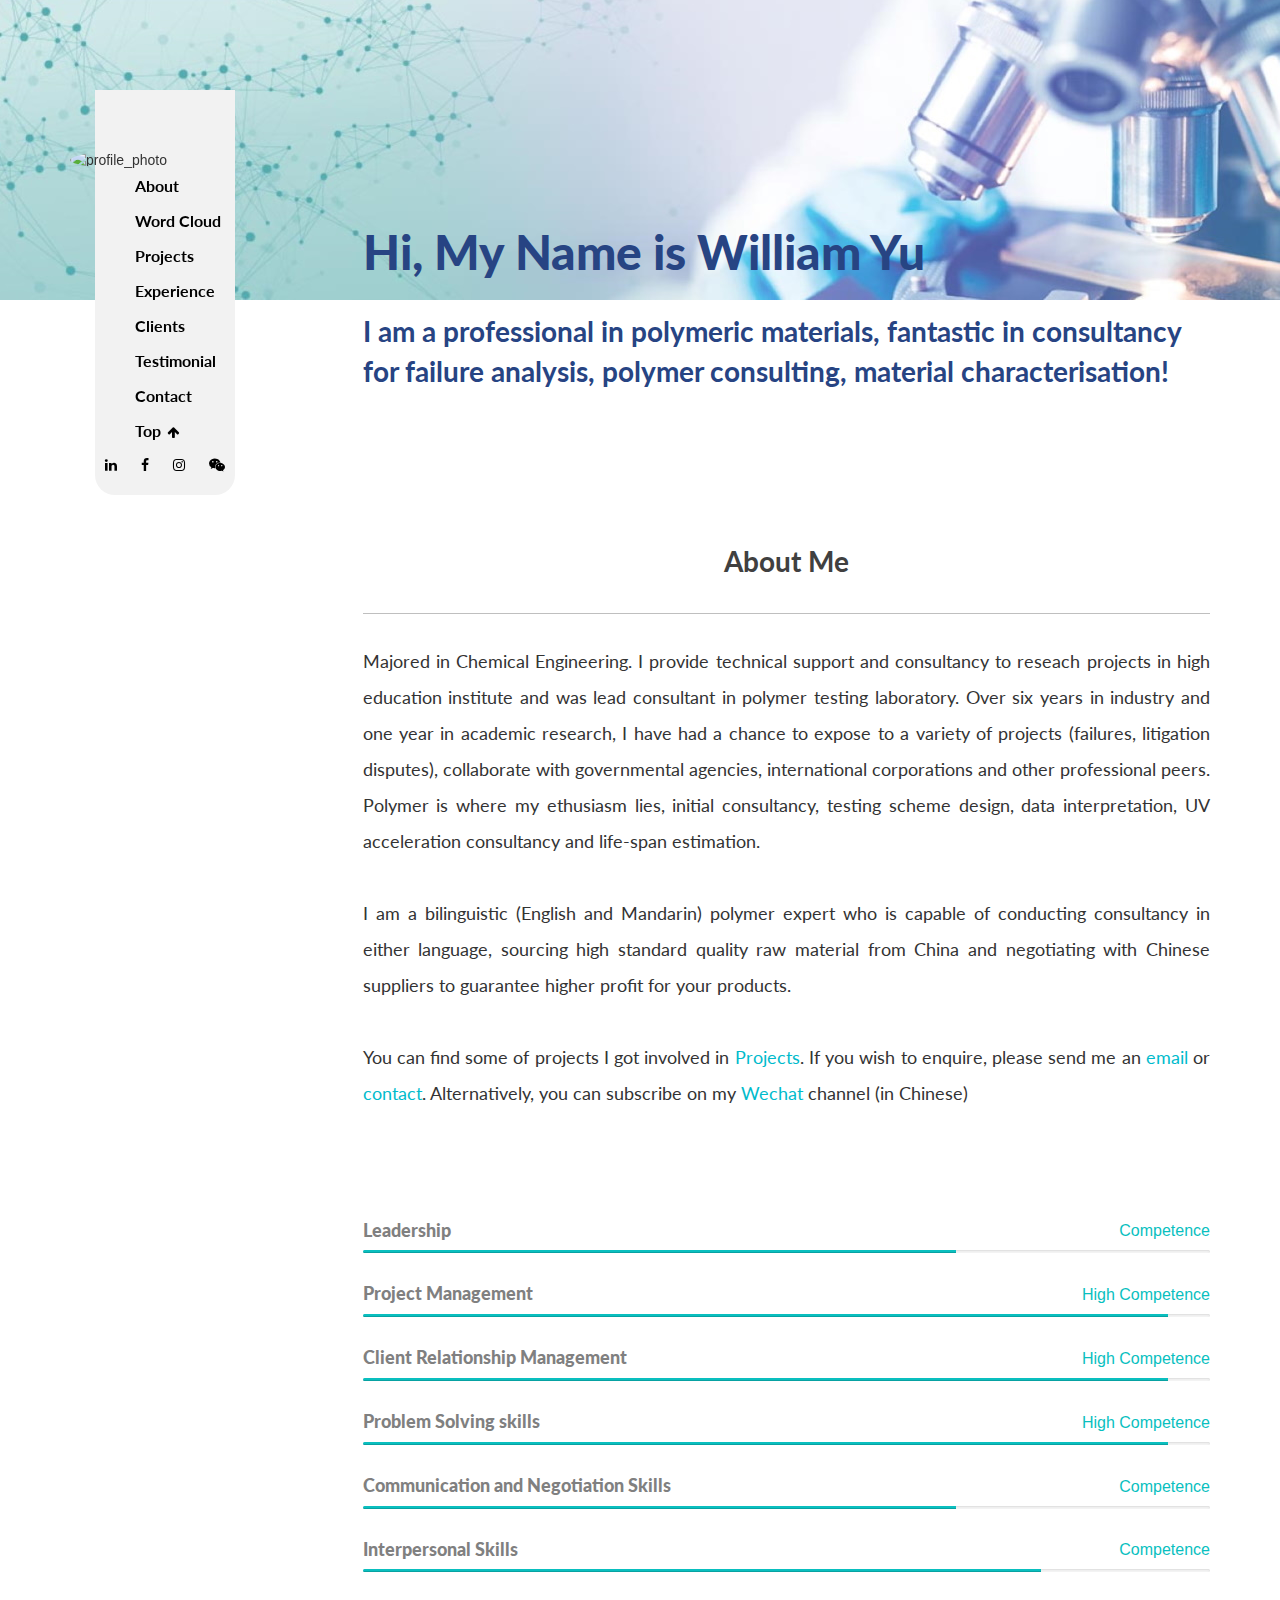
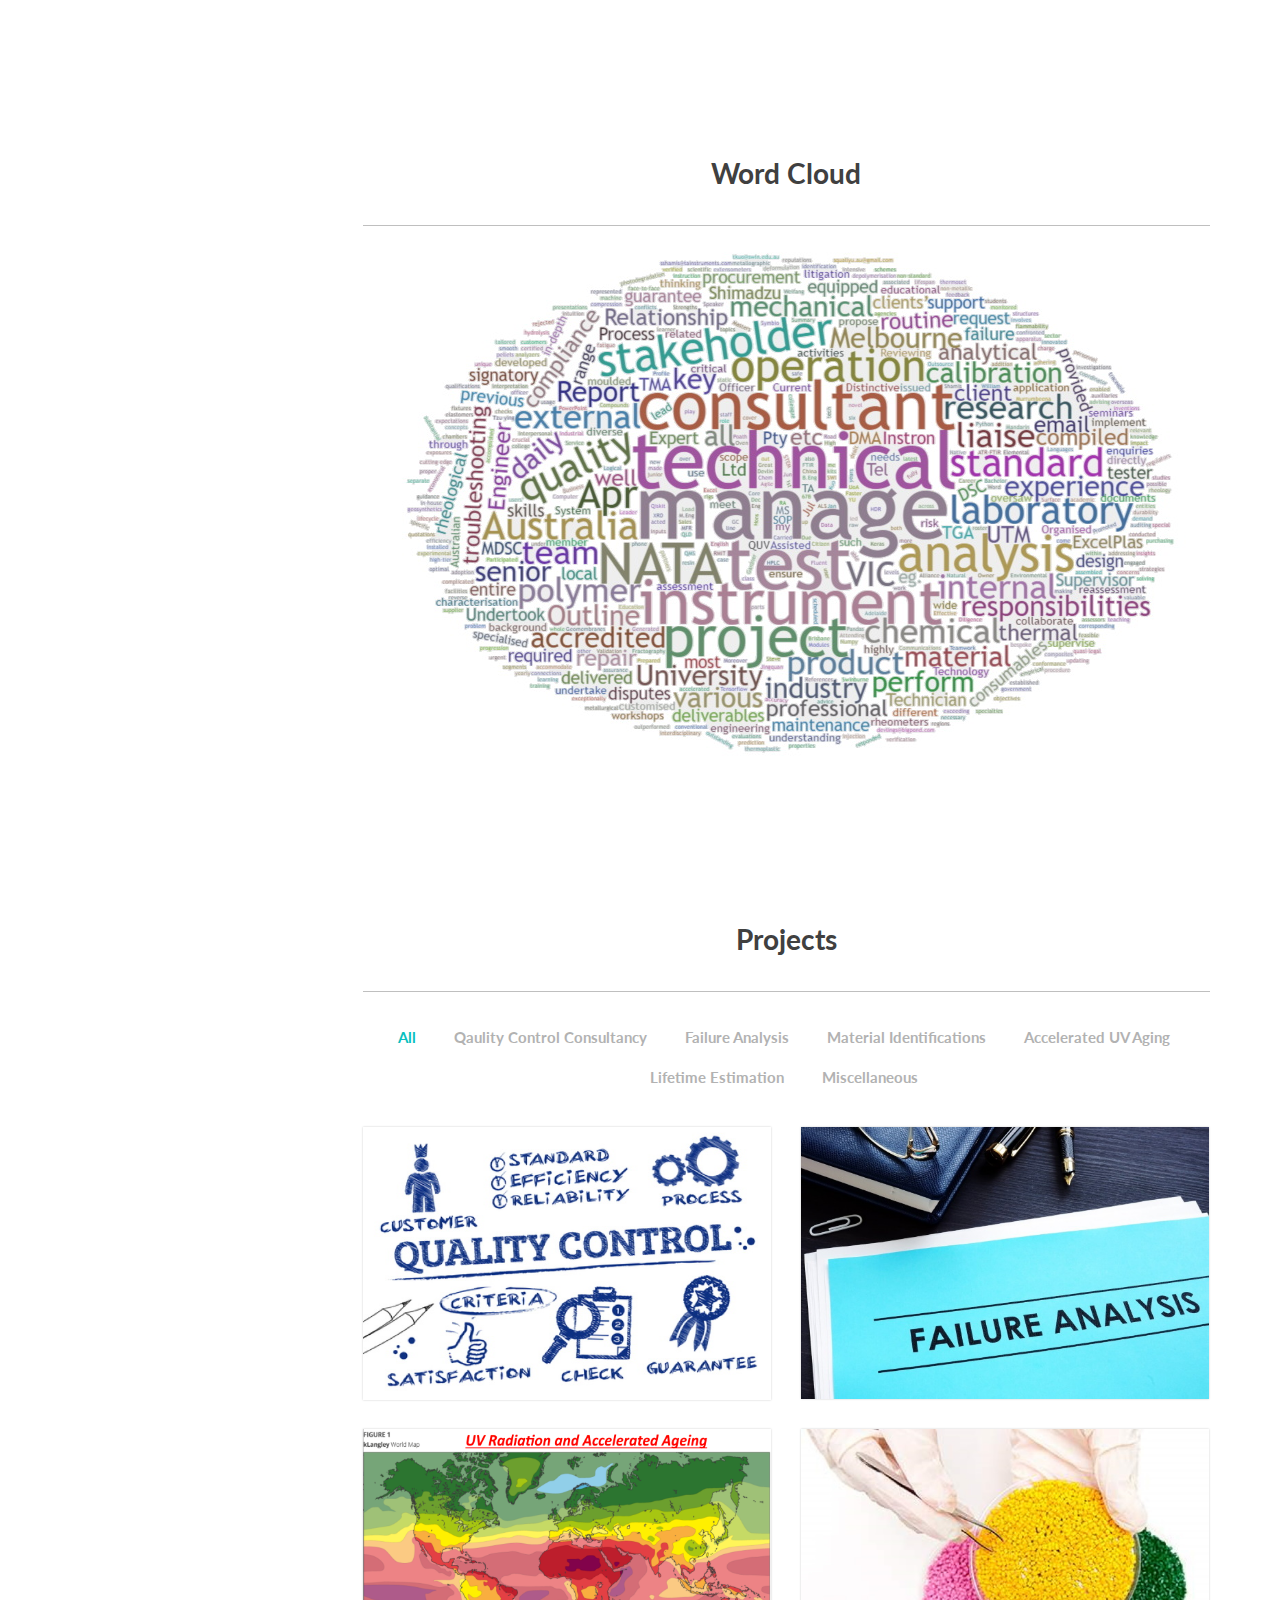
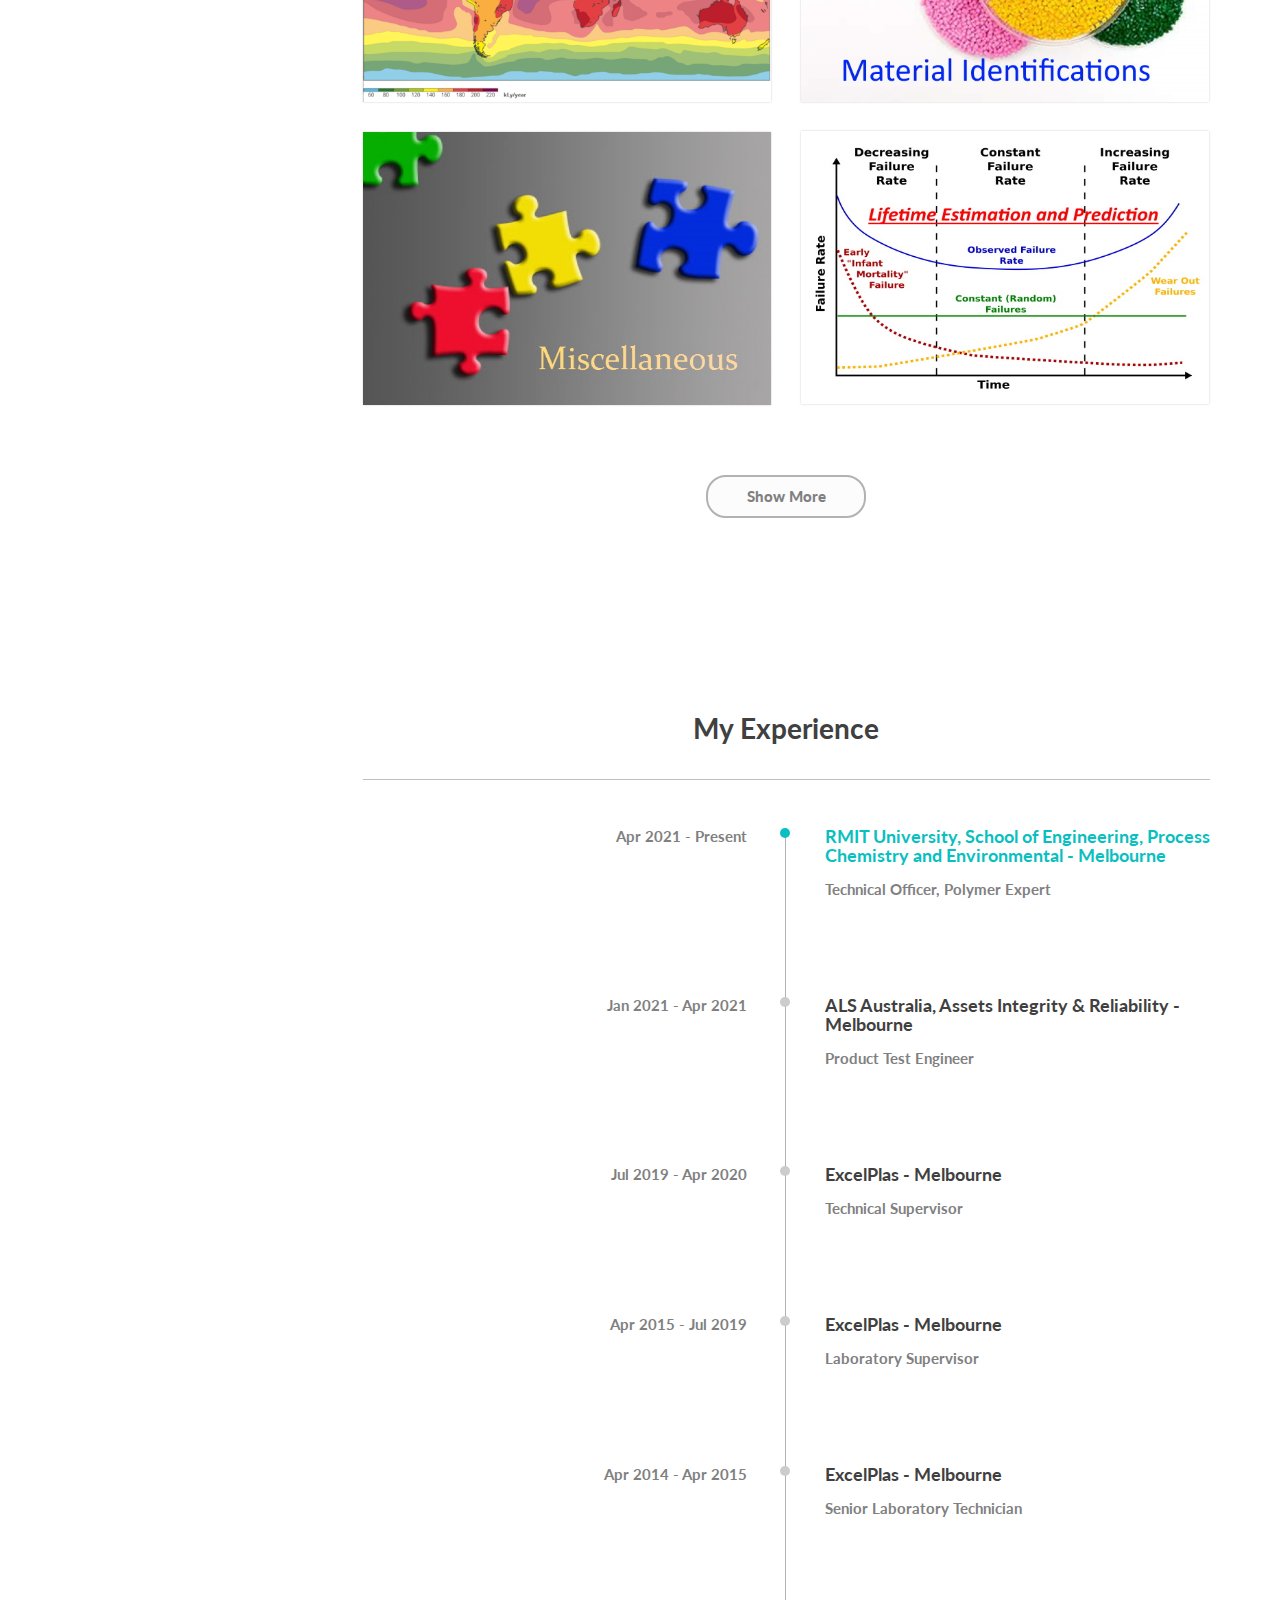
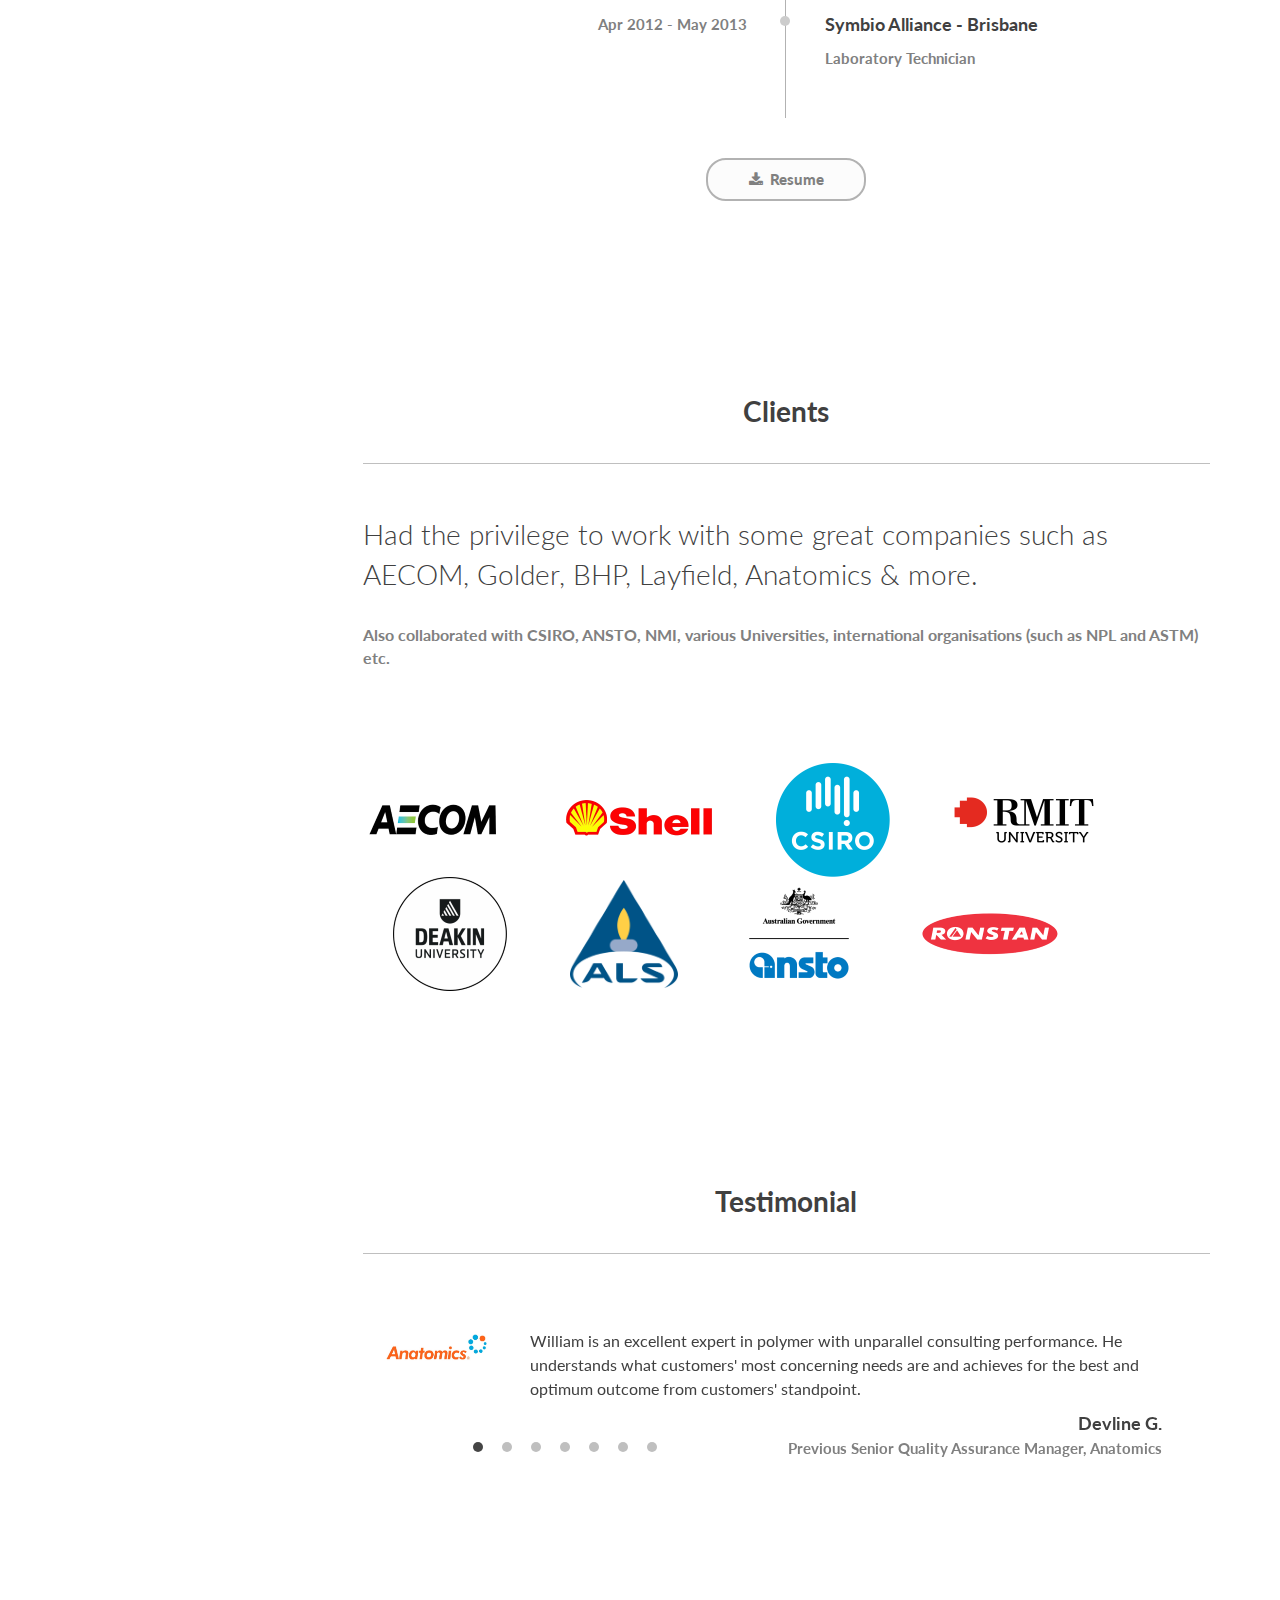
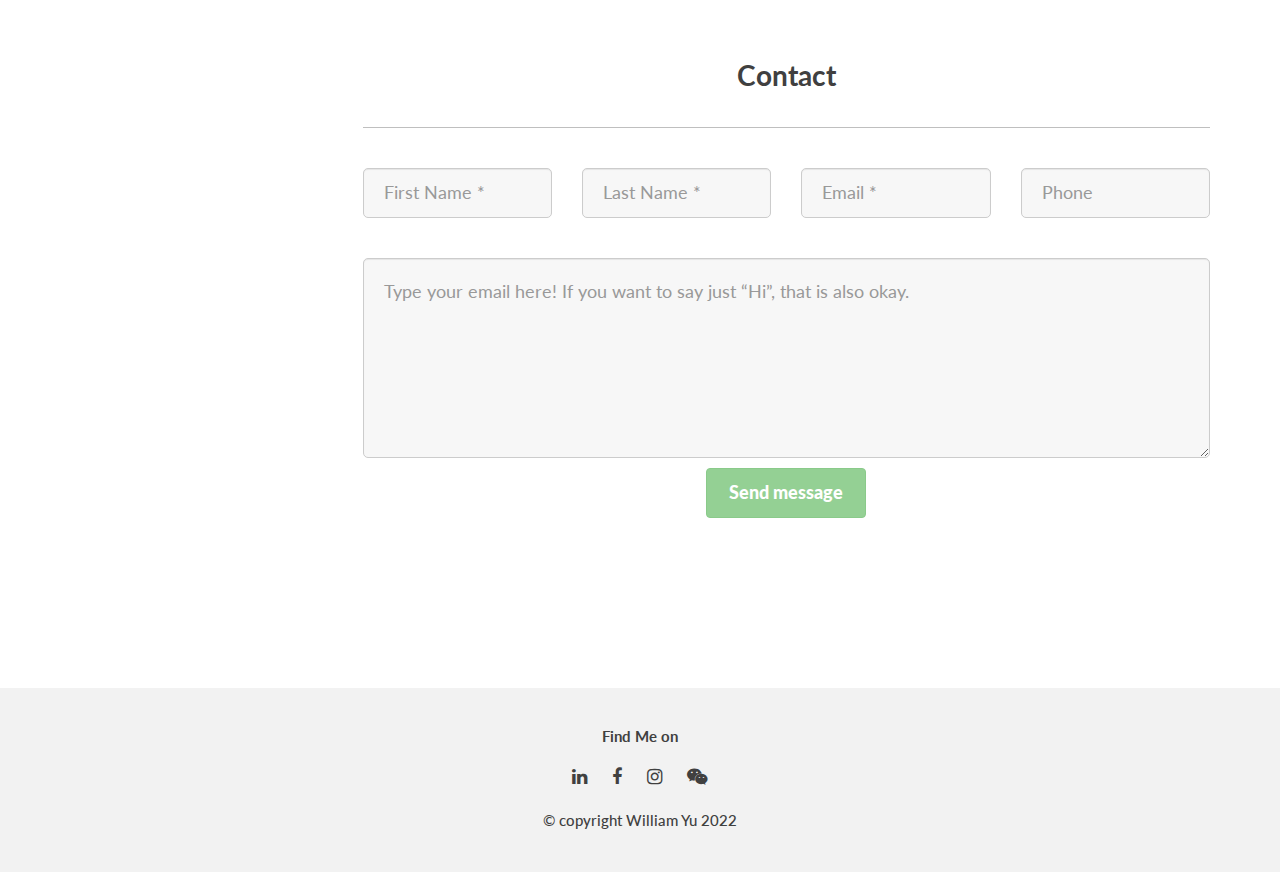
==== commit ca21618a: "Personal Website" ====
--- a/index.html
+++ b/index.html
@@ -1,294 +1,881 @@
-
 <!DOCTYPE html>
-<!--[if lt IE 7]>      <html class="no-js lt-ie9 lt-ie8 lt-ie7"> <![endif]-->
-<!--[if IE 7]>         <html class="no-js lt-ie9 lt-ie8"> <![endif]-->
-<!--[if IE 8]>         <html class="no-js lt-ie9"> <![endif]-->
-<!--[if gt IE 8]><!--> <html class="no-js"> <!--<![endif]-->
-	<head>
-	<meta charset="utf-8">
-	<meta http-equiv="X-UA-Compatible" content="IE=edge">
-	<title>Beam &mdash; 100% Free Fully Responsive HTML5 Template by FREEHTML5.co</title>
-	<meta name="viewport" content="width=device-width, initial-scale=1">
-	<meta name="description" content="Free HTML5 Template by FREEHTML5.CO" />
-	<meta name="keywords" content="free html5, free template, free bootstrap, html5, css3, mobile first, responsive" />
-	<meta name="author" content="FREEHTML5.CO" />
-
-  <!-- 
-	//////////////////////////////////////////////////////
-
-	FREE HTML5 TEMPLATE 
-	DESIGNED & DEVELOPED by FREEHTML5.CO
-		
-	Website: 		http://freehtml5.co/
-	Email: 			info@freehtml5.co
-	Twitter: 		http://twitter.com/fh5co
-	Facebook: 		https://www.facebook.com/fh5co
-
-	//////////////////////////////////////////////////////
-	 -->
-
-  	<!-- Facebook and Twitter integration -->
-	<meta property="og:title" content=""/>
-	<meta property="og:image" content=""/>
-	<meta property="og:url" content=""/>
-	<meta property="og:site_name" content=""/>
-	<meta property="og:description" content=""/>
-	<meta name="twitter:title" content="" />
-	<meta name="twitter:image" content="" />
-	<meta name="twitter:url" content="" />
-	<meta name="twitter:card" content="" />
-
-	<!-- Place favicon.ico and apple-touch-icon.png in the root directory -->
-	<link rel="shortcut icon" href="favicon.ico">
-
-	<link href='https://fonts.googleapis.com/css?family=Roboto:400,100,300,700,900' rel='stylesheet' type='text/css'>
-	<link href="https://fonts.googleapis.com/css?family=Roboto+Slab:300,400,700" rel="stylesheet">
-	
-	<!-- Animate.css -->
-	<link rel="stylesheet" href="css/animate.css">
-	<!-- Icomoon Icon Fonts-->
-	<link rel="stylesheet" href="css/icomoon.css">
-	<!-- Bootstrap  -->
-	<link rel="stylesheet" href="css/bootstrap.css">
-	<!-- Superfish -->
-	<link rel="stylesheet" href="css/superfish.css">
-	<!-- Flexslider  -->
-	<link rel="stylesheet" href="css/flexslider.css">
-
-	<link rel="stylesheet" href="css/style.css">
-
-
-	<!-- Modernizr JS -->
-	<script src="js/modernizr-2.6.2.min.js"></script>
-	<!-- FOR IE9 below -->
-	<!--[if lt IE 9]>
-	<script src="js/respond.min.js"></script>
+<!--[if lt IE 7 ]><html class="ie ie6" lang="en"> <![endif]-->
+<!--[if IE 7 ]><html class="ie ie7" lang="en"> <![endif]-->
+<!--[if IE 8 ]><html class="ie ie8" lang="en"> <![endif]-->
+<!--[if (gte IE 9)|!(IE)]><!-->
+<html lang="en">
+<!--<![endif]-->
+
+<head>
+
+<!-- Basic Page Needs
+  ================================================== -->
+<meta charset="utf-8">
+<title>William Yu - Professional Polymer Consultant</title>
+<meta name="description" content="Professional bilinguistic (English and Mandarin) polymer consultant for any consultancy in failure analysis, quality assurance, lifetime estimation as well as material characterisation">
+<meta name="author" content="William Yu">
+
+<meta name="viewport" content="width=device-width, initial-scale=1, maximum-scale=1">
+
+<!-- CSS
+  ================================================== -->
+
+<link rel="stylesheet" href="stylesheets/animate.css">
+<link rel="stylesheet" href="stylesheets/layout.css">
+<link rel="stylesheet" href="stylesheets/responsive.css">
+<link rel="stylesheet" href="bootstrap/css/bootstrap.min.css">
+
+<link rel="stylesheet" type="text/css" href="image_gallery/css/jquery.fancybox.css">
+<link rel="stylesheet" href="image_gallery/css/styles.css">
+    
+<link href="http://maxcdn.bootstrapcdn.com/font-awesome/4.4.0/css/font-awesome.min.css" rel="stylesheet">
+
+ <!-- jQuery (necessary for Bootstrap's JavaScript plugins) -->
+    <script src="https://ajax.googleapis.com/ajax/libs/jquery/1.12.4/jquery.min.js"></script>
+    <!-- Include all compiled plugins (below), or include individual files as needed -->
+    <script src="bootstrap/js/bootstrap.min.js"></script>
+
+ 
+
+<!--[if IE 7]>
+        <link rel="stylesheet" type="text/css" href="stylesheets/ie7.css">
+<![endif]-->
+<!--[if lt IE 9]>
+		<script src="http://html5shim.googlecode.com/svn/trunk/html5.js"></script>
 	<![endif]-->
 
-	</head>
-	<body>
-		<div id="fh5co-wrapper">
-		<div id="fh5co-page">
-		<div id="fh5co-header">
-			<header id="fh5co-header-section">
-				<div class="container">
-					<div class="nav-header">
-						<a href="#" class="js-fh5co-nav-toggle fh5co-nav-toggle"><i></i></a>
-						<h1 id="fh5co-logo"><a href="index.html"><img src="images/logo.png" alt="Logo" top="30px" width="200" height="100"></a></h1>
-						<!-- START #fh5co-menu-wrap -->
-						<nav id="fh5co-menu-wrap" role="navigation">
-							<ul class="sf-menu" id="fh5co-primary-menu">
-								<li><a class="active" href="index.html">Home</a></li>
-								<li><a href="about.html">About</a></li>
-								<li><a href="services.html" class="fh5co-sub-ddown">Services</a>
-									 <ul class="fh5co-sub-menu">
-									 	<li><a href="left-sidebar.html">Failure Analysis</a></li>
-									 	<li><a href="right-sidebar.html">Durability Assessment</a>
-										<ul class="fh5co-sub-menu">
-												<li><a href="#" target="_blank">Ozone</a></li>
-												<li><a href="#" target="_blank">Air Oven Aging</a></li>
-												<li><a href="#" target="_blank">Weathering Aging</a></li>
-												<li><a href="#" target="_blank">Mechanical Fatigue</a></li>
-												<li><a href="#" target="_blank">Environmental Stress Cracking (ESC)</a></li>
-												<li><a href="#" target="_blank">Stress Crossive Cracking (SCC)</a></li>
-										</ul>
-										</li>
-										<li><a href="#" class="fh5co-sub-ddown">General Polymer Consultation</a>
-											<ul class="fh5co-sub-menu">
-												<li><a href="#" target="_blank">Geomembranes</a></li>
-												<li><a href="#" target="_blank">Polymeric Pipes</a></li>
-											</ul>
-										</li>
-										<li><a href="#" class="fh5co-sub-ddown">Other Polymer Consultation</a>
-											<ul class="fh5co-sub-menu">
-												<li><a href="#" target="_blank">Guidance on Testing</a></li>
-												<li><a href="#" target="_blank">Material Selection</a></li>
-											</ul>
-										</li>
-									</ul>
-								</li>
-								<li><a href="work.html">Case Studies</a></li>
-								<li><a href="#">Knowledge</a>
-										<ul class="fh5co-sub-menu">
-											<li><a href="#" target="_blank">Mechanical Properties</a></li>
-											<li><a href="#" target="_blank">Thermal Properties</a></li>
-										</ul>
-								</li>
-								<li><a href="#">FAQ</a></li>
-								<li><a href="contact.html">Contact Us</a></li>
-							</ul>
-						</nav>
-					</div>
-				</div>
-			</header>		
-		</div>
-		<!-- end:fh5co-header -->
-		<aside id="fh5co-hero" class="js-fullheight">
-			<div class="flexslider js-fullheight">
-				<ul class="slides">
-			   	<li style="background-image: url(images/slide_1.jpg);">
-			   		<div class="overlay-gradient"></div>
-			   		<div class="container">
-			   			<div class="col-md-5 col-sm-6 col-xs-12 js-fullheight slider-text">
-			   				<div class="slider-text-inner">
-			   					<div class="desc">
-			   						<h2>We focus on Polymers and Plastics; thereafter you rely on Us.</h2>
-			   						<p><a href="#" class="btn btn-primary btn-outline">View Details</a></p>
-			   					</div>
-			   				</div>
-			   			</div>
-			   		</div>
-			   	</li>
-			   	<li style="background-image: url(images/slide_2.jpg);">
-			   		<div class="overlay-gradient"></div>
-			   		<div class="container">
-			   			<div class="col-md-5 col-sm-6 col-xs-12 js-fullheight slider-text">
-			   				<div class="slider-text-inner">
-			   					<div class="desc">
-			   						<h2>Polymers are microscopic masterpieces, and they perform the way they should be.</h2>
-			   						<p><a href="#" class="btn btn-primary btn-outline">View Details</a></p>
-			   					</div>
-			   				</div>
-			   			</div>
-			   		</div>
-			   	</li>
-			   	<li style="background-image: url(images/slide_3.jpg);">
-			   		<div class="overlay-gradient"></div>
-			   		<div class="container">
-			   			<div class="col-md-5 col-sm-6 col-xs-12 js-fullheight slider-text">
-			   				<div class="slider-text-inner">
-			   					<div class="desc">
-			   						<h2>Plastics extend our capacity, therefore we try to extend their lifespan.</h2>
-			   						<p><a href="#" class="btn btn-primary btn-outline">View Details</a></p>
-			   					</div>
-			   				</div>
-			   			</div>
-			   		</div>
-			   	</li>
-			  	</ul>
-		  	</div>
-		</aside>
-		<div id="fh5co-section">
-			<div class="grid-project-section">
-				<a href="about.html">
-					<img src="images/project-1.jpg" alt="Project" class="img-responsive">
-					<div class="desc text-center">
-						<h2>Who we are</h2>
-					</div>
-				</a>
-			</div>
-			<div class="grid-project-section">
-				<a href="services.html">
-					<img src="images/project-2.jpg" alt="Project" class="img-responsive">
-					<div class="desc text-center">
-						<h2>What we provide</h2>
-					</div>
-				</a>
-			</div>
-			<div class="grid-project-section">
-				<a href="work.html">
-					<img src="images/project-3.jpg" alt="Project" class="img-responsive">
-					<div class="desc text-center">
-						<h2>What we have done</h2>
-					</div>
-				</a>
-			</div>
-		</div>
-		<footer>
-			<div id="footer">
-				<div class="container">
-					<div class="row">
-						<div class="col-md-3">
-							<h3 class="section-title">About Us</h3>
-							<p>Unicorn Polymer Consulting is a professional consultancy company which provides the most trustworthy consultation and relavent services.</p>
-						</div>
-						
-						<div class="col-md-3">
-							<h3 class="section-title">Our Services</h3>
-							<ul>
-								<li><a href="#">Failure Analysis</a></li>
-								<li><a href="#">Durability Assessment</a></li>
-								<li><a href="#">General Polymer Consultation</a></li>
-								<li><a href="#">Other Polymer Consultation</a></li>
-							</ul>
-						</div>
-
-						<div class="col-md-3">
-							<h3 class="section-title">Our Address</h3>
-							<ul class="contact-info">
-								<li><i class="icon-map2"></i>Melbourne</li>
-								<li><i class="icon-phone2"></i><a href="tel:+61430670829">+61 (0)430670829</a></li>
-								<li><i class="icon-mail"></i><a href="mailto:squallyu.au@gmail.com">squallyu.au@gmail.com</a></li>
-								<li><i class="icon-globe2"></i><a href="www.unicornpolymer.com">www.unicornpolymer.com</a></li>
-							</ul>
-						</div>
-						<div class="col-md-3">
-							<h3 class="section-title">Drop us a line</h3>
-							<form action="mailto:squallyu.au@gmail.com" class="contact-form">
-								<div class="form-group">
-									<label for="name" class="sr-only">Name</label>
-									<input type="name" class="form-control" id="name" placeholder="Name">
-								</div>
-								<div class="form-group">
-									<label for="phone" class="sr-only">Phonehone</label>
-									<input type="phone" class="form-control" id="phone" placeholder="phone">
-								</div>
-								<div class="form-group">
-									<label for="email" class="sr-only">Email</label>
-									<input type="email" class="form-control" id="email" rows="1" placeholder="Email">
-								</div>
-								<div class="form-group">
-									<label for="message" class="sr-only">Message</label>
-									<textarea class="form-control" id="message" rows="7" placeholder="Message"></textarea>
-								</div>
-								<div class="form-group">
-									<input type="submit" id="btn-submit" class="btn btn-send-message btn-md" value="Send Message">
-								</div>
-							</form>
-						</div>
-					</div>
-					<div class="row copy-right">
-						<div class="col-md-6 col-md-offset-3 text-center">
-							<p class="fh5co-social-icons">
-								<a href="#"><i class="icon-twitter2"></i></a>
-								<a href="#"><i class="icon-facebook2"></i></a>
-								<a href="#"><i class="icon-instagram"></i></a>
-								<a href="#"><i class="icon-dribbble2"></i></a>
-								<a href="#"><i class="icon-youtube"></i></a>
-							</p>
-							<p>&copy; 2017 Unicorn Polymer Consulting <a href="#">Unicorn Polymer</a>. All Rights Reserved.</p>
-						</div>
-					</div>
-				</div>
-			</div>
-		</footer>
-	
-
-	</div>
-	<!-- END fh5co-page -->
-
-	</div>
-	<!-- END fh5co-wrapper -->
-
-	<!-- jQuery -->
-
-
-	<script src="js/jquery.min.js"></script>
-	<!-- jQuery Easing -->
-	<script src="js/jquery.easing.1.3.js"></script>
-	<!-- Bootstrap -->
-	<script src="js/bootstrap.min.js"></script>
-	<!-- Waypoints -->
-	<script src="js/jquery.waypoints.min.js"></script>
-	<!-- Superfish -->
-	<script src="js/hoverIntent.js"></script>
-	<script src="js/superfish.js"></script>
-	<!-- Flexslider -->
-	<script src="js/jquery.flexslider-min.js"></script>
-
-	<!-- Main JS (Do not remove) -->
-	<script src="js/main.js"></script>
-
-	</body>
-</html>
-
+<!-- Favicons
+	================================================== -->
+<link rel="shortcut icon" href="img/favicon.png">
+
+
+
+</head>
+<body>
+
+<!-- Primary Page Layout
+	================================================== --> 
+     <!-- Start  Mobile & Tab Header-->
+    <div class="rzm_mobile_header col-sm-12 col-xs-12 hidden-lg hidden-md">
+        <div class="mob_nav  navbar navbar-inverse navbar-fixed-top" id="slide-nav">
+        	
+        	<div class="navbar-header">
+				 <a class="navbar-toggle"></a>
+             </div>
+
+             <div id="slidemenu" class="navbar-default navbar-inverse">
+                    <ul class="nav navbar-nav primary">
+               
+                    <li><a href="#home">About </a></li>
+                    <li><a href="#wordcloud">Word Cloud </a></li>
+                    <li><a href="#projects">Projects</a></li>
+                    <li><a href="#experience">Experience</a></li>
+                    <li><a href="#client">Clients</a></li>
+                    <li><a href="#testimonial">Testimonial</a></li>
+                    <li><a class="contact-form" href="#contact">Contact</a></li>
+                    
+                  </ul>
+             </div>
+        </div>
+    </div>
+  
+    <!-- End  Mobile & Tab Header-->
+   <!-- Start outside-header -->
+<div class="rzm_outside-header" id="home">
+ 
+  
+</div>
+<!-- End outside-header -->
+<!-- Start Outside Main -->
+
+<div class="outside-main" id="page-content">
+  
+  <!-- Start Main Container -->
+  <div class="container">
+    <div class="row">
+        <div class="col-md-3 col-sm-12 rzm_profile_nav">
+            <div class="sticky">
+           <div class="logo">
+            <img src="img/profile_photo.jpg" alt="profile_photo" class="img-responsive img-circle">
+           </div>
+             <!-- Start primary navigation -->
+          <div class="rzm_main_menu hidden-sm hidden-xs">
+              <ul class="primary">
+           
+                <li class="first"><a href="#home">About </a></li>
+                <li><a href="#wordcloud">Word Cloud</a></li>
+                <li><a href="#projects">Projects</a></li>
+                <li><a href="#experience">Experience</a></li>
+                <li><a href="#client">Clients</a></li>
+                <li><a href="#testimonial">Testimonial</a></li>
+                <li><a class="contact-form" href="#contact">Contact</a></li>
+                <li><a href="#home" class="go_to_top">Top <i class="fa fa-arrow-up" aria-hidden="true"></i></a></li>
+              </ul>
+              
+              <div class="social_nav">
+               <a href="https://www.linkedin.com/in/jingquan-yu/"><i class="fa fa-linkedin" aria-hidden="true"></i></a>
+               <a href="https://www.facebook.com/squall.yu.7"><i class="fa fa-facebook" aria-hidden="true"></i></a>
+               <a href="https://www.instagram.com/jjqq8888/?hl=en"><i class="fa fa-instagram" aria-hidden="true"></i></a>
+               <a href="img/QRcode.JPG" class="fancybox-pop"><i class="fa fa-wechat" aria-hidden="true"></i></a>
+              </div>
+          </div>
+          <!-- End Primary navigation -->
+        </div>
+    
+        </div>
+    
+    <div class="clearfix"></div>
+    <!-- Start Profile Section -->
+    <section class="col-md-9 col-sm-12 col-xs-12 col-md-offset-3 first profile rez_about">
+      <div class="rez_top_title">
+      		<h1>Hi, My Name is William Yu</h1>
+            <p>I am a professional in polymeric materials, fantastic in consultancy for failure analysis, polymer consulting, material characterisation!</p>
+      </div>
+      <h1 class="title">About Me</h1>
+     
+      <!-- Start About section -->
+      <div class="col-md-12 col-sm-12 col-xs-12  omega  about">
+        <p class="about_info">Majored in Chemical Engineering. I provide technical support and consultancy to reseach projects in high education institute and was lead consultant in polymer testing laboratory. Over six years in industry and one year in academic research, I have had a chance to expose to a variety of projects (failures, litigation disputes), collaborate with governmental agencies, international corporations and other professional peers. Polymer is where my ethusiasm lies, initial consultancy, testing scheme design, data interpretation, UV acceleration consultancy and life-span estimation.<br><br>
+I am a bilinguistic (English and Mandarin) polymer expert who is capable of conducting consultancy in either language, sourcing high standard quality raw material from China and negotiating with Chinese suppliers to guarantee higher profit for your products.<br><br>
+You can find some of projects I got involved in <a href="#projects">Projects</a>. If you wish to enquire, please send me an <a href="mailto:squallyu.au@gmail.com">email</a> or <a class="contact-form" href="#contact">contact</a>. Alternatively, you can subscribe on my <a href="img/QRcode.JPG" class="fancybox-pop">Wechat</a> channel (in Chinese) </p>
+
+        <div class="rzm_progress_bar">
+            <h4>Leadership</h4>
+            <small class="pull-right rzm_perchantage">Competence</small>
+            <div class="progress">
+                  <div class="progress-bar" role="progressbar" aria-valuenow="70" aria-valuemin="0" aria-valuemax="70" style="width: 10%;">
+                    <span class="sr-only">Competence</span>
+                  </div>
+            </div>
+        </div><!--Progress Item One-->
+    
+        <div class="rzm_progress_bar">
+            <h4>Project Management</h4>
+            <small class="pull-right rzm_perchantage">High Competence</small>
+            <div class="progress">
+                  <div class="progress-bar" role="progressbar" aria-valuenow="95" aria-valuemin="0" aria-valuemax="95" style="width:5%;">
+                    <span class="sr-only">High Competence</span>
+                  </div>
+            </div>
+        </div><!--Progress Item Two-->
+    
+        <div class="rzm_progress_bar">
+            <h4>Client Relationship Management</h4>
+            <small class="pull-right rzm_perchantage">High Competence</small>
+            <div class="progress">
+                  <div class="progress-bar" role="progressbar" aria-valuenow="95" aria-valuemin="0" aria-valuemax="95" style="width:10%;">
+                    <span class="sr-only">High Competence</span>
+                  </div>
+            </div>
+        </div><!--Progress Item three-->
+    
+        <div class="rzm_progress_bar">
+            <h4>Problem Solving skills</h4>
+            <small class="pull-right rzm_perchantage">High Competence</small>
+            <div class="progress">
+                  <div class="progress-bar" role="progressbar" aria-valuenow="95" aria-valuemin="0" aria-valuemax="95" style="width: 5%;">
+                    <span class="sr-only">High Competence</span>
+                  </div>
+            </div>
+        </div><!--Progress Item four-->
+    
+        <div class="rzm_progress_bar">
+            <h4>Communication and Negotiation Skills</h4>
+            <small class="pull-right rzm_perchantage">Competence</small>
+            <div class="progress">
+                  <div class="progress-bar" role="progressbar" aria-valuenow="70" aria-valuemin="0" aria-valuemax="70" style="width: 10%;">
+                    <span class="sr-only">Competence</span>
+                  </div>
+            </div>
+            
+       </div><!--Progress Item five-->
+       
+       <div class="rzm_progress_bar">
+        <h4>Interpersonal Skills</h4>
+        <small class="pull-right rzm_perchantage">Competence</small>
+        <div class="progress">
+              <div class="progress-bar" role="progressbar" aria-valuenow="80" aria-valuemin="0" aria-valuemax="80" style="width: 10%;">
+                <span class="sr-only">Competence</span>
+              </div>
+        </div>
+        
+        </div><!--Progress Item six-->
+      </div>
+      
+      <!-- End About -->
+      
+      <div class="clear">
+      </div>
+      
+    </section>
+    <!-- End About section -->
+    
+    <!-- Start Word Cloud section -->
+    <section class="col-md-9 col-sm-12 col-xs-12 col-md-offset-3 rzm_portfolio" id="wordcloud">
+        <h1 class="title">Word Cloud</h1>
+        <div class="rez_figure">
+            <img src="img/Word Cloud original.jpg" alt="">
+        </div>
+    </section>
+    <!-- End Word Cloud section -->
+
+    <!-- Start Projects section -->
+    <section class="col-md-9 col-sm-12 col-xs-12 col-md-offset-3 rzm_portfolio" id="projects">
+      <h1 class="title">Projects</h1>
+      <section class="filter-section">
+                <div class="row">
+                    <div class="col-sm-12 col-xs-12">
+                   
+                        <div class="filter-container isotopeFilters3">
+                            <ul class="list-inline filter">
+                                <li class="active"><a href="#" data-filter="*">All </a></li>
+                                <li><a href="#" data-filter=".Quality">Qaulity Control Consultancy</a></li>
+                                <li><a href="#" data-filter=".Failure">Failure Analysis</a></li>
+                                <li><a href="#" data-filter=".Identification">Material Identifications</a></li>
+                                <li><a href="#" data-filter=".UV">Accelerated UV Aging</a></li>
+                                <li><a href="#" data-filter=".Life">Lifetime Estimation</a></li>
+                                <li><a href="#" data-filter=".Other">Miscellaneous</a></li>
+                            </ul>
+                        </div>
+                        
+                    </div>
+                </div>
+            
+        </section>
+        <section class="portfolio-section port-col">
+                <div class="row">
+                    <div class="isotopeContainer3">
+                    
+                    <div class="col-sm-6 isotopeSelector Quality">
+                        <article class="">
+                            <figure>
+                                <img src="image_gallery/images/Quality.jpg" alt="Quality Control Consultancy">
+                                <div class="overlay-background">
+                                    <div class="inner"></div>
+                                </div>
+                                <div class="overlay">
+                                    <div class="inner-overlay">
+                                        <div class="inner-overlay-content with-icons">
+                                            <a title="Adhesive and Sealant quality control" class="fancybox-pop" rel="portfolio-22" href="image_gallery/images/Case study/Sealant.jpg"><i class="fa fa-plus-circle"></i></a>
+                                            <a title="Builder's Films quality control"  class="fancybox-pop" style="display: none" href="image_gallery/images/Case study/Damp Dart.jpg" rel="portfolio-22"></a>
+                                                                                        
+                                        </div>
+                                    </div>
+                                </div>
+                            </figure>
+                            
+                        </article>
+                    </div>
+                    
+                    <div class="col-sm-6 isotopeSelector Failure">
+                        <article class="">
+                            <figure>
+                                <img src="image_gallery/images/Failure Analysis.jpg" alt="">
+                                <div class="overlay-background">
+                                    <div class="inner"></div>
+                                </div>
+                                <div class="overlay">
+                                    <div class="inner-overlay">
+                                        <div class="inner-overlay-content with-icons">
+                                            <a title="Green Pipe Failure Investigation" class="fancybox-pop" rel="portfolio-23" href="image_gallery/images/Case study/green pipe failure.jpg"><i class="fa fa-plus-circle"></i></a>
+                                            <a title="Pipe Joint Failure Investigation"  class="fancybox-pop" style="display: none" href="image_gallery/images/Case study/Pipe Joint failure.jpg" rel="portfolio-23"></a>
+                                            <a title="Plastic Banana Bunch Cover Failure Investigation"  class="fancybox-pop" style="display: none" href="image_gallery/images/Case study/UV degradation.jpg" rel="portfolio-23"></a>
+                                            
+                                        </div>
+                                    </div>
+                                </div>
+                            </figure>
+                           
+                        </article>
+                    </div>
+                    
+                    <div class="col-sm-6 isotopeSelector Identification">
+                        <article class="">
+                            <figure>
+                                <img src="image_gallery/images/Identification.jpg" alt="">
+                                <div class="overlay-background">
+                                    <div class="inner"></div>
+                                </div>
+                                <div class="overlay">
+                                    <div class="inner-overlay">
+                                        <div class="inner-overlay-content with-icons">
+                                            <a title="Plasticizer Identification and Quantification" class="fancybox-pop" rel="portfolio-24" href="image_gallery/images/Case study/Plasticizer identification.jpg"><i class="fa fa-plus-circle"></i></a>
+                                                                                    </div>
+                                    </div>
+                                </div>
+                            </figure>
+                            
+                        </article>
+                    </div>
+                    
+                    <div class="col-sm-6 isotopeSelector UV">
+                        <article class="">
+                            <figure>
+                                <img src="image_gallery/images/UV.png" alt="UV ageing">
+                                <div class="overlay-background">
+                                    <div class="inner"></div>
+                                </div>
+                                <div class="overlay">
+                                    <div class="inner-overlay">
+                                        <div class="inner-overlay-content with-icons">
+                                            <a title="UV evaluation in material selection" class="fancybox-pop" rel="portfolio-25" href="image_gallery/images/Case study/UV ageing.jpg"><i class="fa fa-plus-circle"></i></a>
+                                            <a title="Failure investigation with UV exposure"  class="fancybox-pop" style="display: none" href="image_gallery/images/Case study/UV degradation.jpg" rel="portfolio-25"></a>
+                                                                                        
+                                        </div>
+                                    </div>
+                                </div>
+                            </figure>
+                            
+                        </article>
+                    </div>
+                    
+                    <div class="col-sm-6 isotopeSelector Life">
+                        <article class="">
+                            <figure>
+                                <img src="image_gallery/images/Lifetime Estimation.jpg" alt="">
+                                <div class="overlay-background">
+                                    <div class="inner"></div>
+                                </div>
+                                <div class="overlay">
+                                    <div class="inner-overlay">
+                                        <div class="inner-overlay-content with-icons">
+                                            <a title="Lifetime estimation of geomembrane durability" class="fancybox-pop" rel="portfolio-26" href="image_gallery/images/Case study/Immersion.jpg"><i class="fa fa-plus-circle"></i></a>
+                                                                                        
+                                        </div>
+                                    </div>
+                                </div>
+                            </figure>
+                           
+                        </article>
+                    </div>
+                    
+                    <div class="col-sm-6 isotopeSelector Other">
+                        <article class="">
+                            <figure>
+                                <img src="image_gallery/images/miscellaneous.jpg" alt="">
+                                <div class="overlay-background">
+                                    <div class="inner"></div>
+                                </div>
+                                <div class="overlay">
+                                    <div class="inner-overlay">
+                                        <div class="inner-overlay-content with-icons">
+                                            <a title="OHS incident investigation" class="fancybox-pop" rel="portfolio-27" href="image_gallery/images/Case study/OHS incident 1.jpg"><i class="fa fa-plus-circle"></i></a>
+                                            <a title="OHS related consultancy"  class="fancybox-pop" style="display: none" href="image_gallery/images/Case study/OHS 2.jpg" rel="portfolio-27"></a>
+                                            <a title="Flammability rating determinations"  class="fancybox-pop" style="display: none" href="image_gallery/images/Case study/Fire test.jpg" rel="portfolio-27"></a>
+                                            
+                                        </div>
+                                    </div>
+                                </div>
+                            </figure>
+                        </article>
+                    </div>
+                    
+                    
+                    
+                    
+                    </div>
+                </div>
+        </section>
+        <div class="rzm_button">
+             <a href="" class="btn btn-sm btn-default">Show More</a>
+        </div>
+	</section>
+ <!-- End Profile Section--> 
+   <!-- Start Experience section -->
+    <section class="col-md-9 col-sm-12 col-xs-12 col-md-offset-3 rzm_experience" id="experience">
+      <h1 class="title">My Experience</h1>
+      <div id="rzm_timeline">
+            
+        <div class="row rzm_timeline-movement">
+        
+            <div class="rzm_timeline-badge active_box">    
+            </div>
+        
+        
+            <div class="col-sm-6 col-xs-12 rzm_timeline-item">
+                <div class="row">
+                    <div class="col-sm-11 col-xs-12">
+                        <div class="rzm_timeline-panel credits">
+                            <ul class="rzm_timeline-panel-ul">
+                                <li>Apr 2021 - Present </li>
+                            </ul>
+                        </div>
+        
+                    </div>
+                </div>
+            </div>
+        
+            <div class="col-sm-6 col-xs-12  rzm_timeline-item">
+                <div class="row">
+                    <div class="col-sm-offset-1 col-sm-11 col-xs-12">
+                        <div class="rzm_timeline-panel debits">
+                            <ul class="rzm_timeline-panel-ul active">
+                                <li><span class="rzm_importo">RMIT University, School of Engineering, Process Chemistry and Environmental - Melbourne</span></li>
+                                <li><span class="rzm_causale">Technical Officer, Polymer Expert </span> </li>
+                                
+                            </ul>
+                        </div>
+        
+                    </div>
+                </div>
+            </div>
+        </div>
+        
+        <!--due -->
+        
+        <div class="row rzm_timeline-movement">
+        
+            <div class="rzm_timeline-badge ">    
+            </div>
+        
+        
+            <div class="col-sm-6 col-xs-12 rzm_timeline-item">
+                <div class="row">
+                    <div class="col-sm-11 col-xs-12">
+                        <div class="rzm_timeline-panel credits">
+                            <ul class="rzm_timeline-panel-ul">
+                                <li>Jan 2021 - Apr 2021 </li>
+                            </ul>
+                        </div>
+        
+                    </div>
+                </div>
+            </div>
+        
+            <div class="col-sm-6  col-xs-12 rzm_timeline-item">
+                <div class="row">
+                    <div class="col-sm-offset-1 col-sm-11 col-xs-12">
+                        <div class="rzm_timeline-panel debits">
+                            <ul class="rzm_timeline-panel-ul">
+                                <li><span class="importo">ALS Australia, Assets Integrity & Reliability - Melbourne</span></li>
+                                <li><span class="rzm_causale">Product Test Engineer </span> </li>
+                                </ul>
+                        </div>
+        
+                    </div>
+                </div>
+            </div>
+        </div>
+<!--Expeeience Item two-->
+<div class="row rzm_timeline-movement">
+        
+            <div class="rzm_timeline-badge">    
+            </div>
+        
+        
+            <div class="col-sm-6 col-xs-12 rzm_timeline-item">
+                <div class="row">
+                    <div class="col-sm-11 col-xs-12">
+                        <div class="rzm_timeline-panel credits">
+                            <ul class="rzm_timeline-panel-ul">
+                                <li>Jul 2019 - Apr 2020 </li>
+                            </ul>
+                        </div>
+        
+                    </div>
+                </div>
+            </div>
+        
+            <div class="col-sm-6  col-xs-12 rzm_timeline-item">
+                <div class="row">
+                    <div class="col-sm-offset-1 col-sm-11 col-xs-12">
+                        <div class="rzm_timeline-panel debits">
+                            <ul class="rzm_timeline-panel-ul">
+                                <li><span class="importo">ExcelPlas - Melbourne</span></li>
+                                <li><span class="rzm_causale">Technical Supervisor </span> </li>
+                               
+                            </ul>
+                        </div>
+        
+                    </div>
+                </div>
+            </div>
+            
+  </div>
+<!--expereince Item three-->
+<div class="row rzm_timeline-movement">
+        
+            <div class="rzm_timeline-badge">    
+            </div>
+        
+        
+            <div class="col-sm-6  rzm_timeline-item">
+                <div class="row">
+                    <div class="col-sm-11 col-xs-12">
+                        <div class="rzm_timeline-panel credits">
+                            <ul class="rzm_timeline-panel-ul">
+                                <li>Apr 2015 - Jul 2019 </li>
+                            </ul>
+                        </div>
+        
+                    </div>
+                </div>
+            </div>
+        
+            <div class="col-sm-6  rzm_timeline-item">
+                <div class="row">
+                    <div class="col-sm-offset-1 col-sm-11 col-xs-12">
+                        <div class="rzm_timeline-panel debits">
+                            <ul class="rzm_timeline-panel-ul">
+                                <li><span class="importo">ExcelPlas - Melbourne</span></li>
+                                <li><span class="rzm_causale">Laboratory Supervisor </span> </li>
+                               
+                            </ul>
+                        </div>
+        
+                    </div>
+                </div>
+            </div>
+            
+</div>
+<!--expereince Item four-->
+<div class="row rzm_timeline-movement">
+        
+            <div class="rzm_timeline-badge">    
+            </div>
+        
+        
+            <div class="col-sm-6  rzm_timeline-item">
+                <div class="row">
+                    <div class="col-sm-11 col-xs-12">
+                        <div class="rzm_timeline-panel credits">
+                            <ul class="rzm_timeline-panel-ul">
+                                <li>Apr 2014 - Apr 2015 </li>
+                            </ul>
+                        </div>
+        
+                    </div>
+                </div>
+            </div>
+        
+            <div class="col-sm-6  rzm_timeline-item">
+                <div class="row">
+                    <div class="col-sm-offset-1 col-sm-11 col-xs-12">
+                        <div class="rzm_timeline-panel debits">
+                            <ul class="rzm_timeline-panel-ul">
+                                <li><span class="importo">ExcelPlas - Melbourne</span></li>
+                                <li><span class="rzm_causale">Senior Laboratory Technician </span> </li>
+                               
+                            </ul>
+                        </div>
+        
+                    </div>
+                </div>
+            </div>
+            
+        </div>
+
+<!--expereince Item five-->
+<div class="row rzm_timeline-movement">
+        
+    <div class="rzm_timeline-badge">    
+    </div>
+
+
+    <div class="col-sm-6  rzm_timeline-item">
+        <div class="row">
+            <div class="col-sm-11 col-xs-12">
+                <div class="rzm_timeline-panel credits">
+                    <ul class="rzm_timeline-panel-ul">
+                        <li>Apr 2012 - May 2013 </li>
+                    </ul>
+                </div>
+
+            </div>
+        </div>
+    </div>
+
+    <div class="col-sm-6  rzm_timeline-item">
+        <div class="row">
+            <div class="col-sm-offset-1 col-sm-11 col-xs-12">
+                <div class="rzm_timeline-panel debits">
+                    <ul class="rzm_timeline-panel-ul">
+                        <li><span class="importo">Symbio Alliance - Brisbane</span></li>
+                        <li><span class="rzm_causale">Laboratory Technician </span> </li>
+                       
+                    </ul>
+                </div>
+
+            </div>
+        </div>
+    </div>
+    
+</div>
+<!--expereince Item Six-->
+    
+        </div>
+		<div class="rzm_button">
+        	<a href="img/CV.pdf" class="btn btn-sm btn-default"><i class="fa fa-download" aria-hidden="true"></i>Resume</a>
+        </div>
+    </section>
+   <!-- End Experience section -->
+   
+   <!-- Start Client section -->
+    <section class="col-md-9 col-sm-12 col-xs-12 col-md-offset-3 rzm_client" id="client">
+    	<h1 class="title">Clients</h1>
+        <p>Had the privilege to work with some great companies such as AECOM, Golder, BHP, Layfield, Anatomics & more.</p>
+        <small>Also collaborated with CSIRO, ANSTO, NMI, various Universities, international organisations (such as NPL and ASTM) etc.</small>
+        <div class="rzm_client_img">
+        	<img src="img/AECOM.png" alt="" class="no_padding_left">
+            <img src="img/Shell.png" alt="">
+            <img src="img/CSIRO.png" alt="">
+            <img src="img/RMIT.png" alt="">
+            <img src="img/Deakin.png" alt="">
+            <img src="img/ALS.png" alt="">
+            <img src="img/ANSTO.png" alt="">
+            <img src="img/Ronstan.png" alt="" class="no_padding_right">           
+        </div>
+    </section>
+   <!-- End Client section -->
+   <!-- Start Testimonial section -->
+    <section class="col-md-9 col-sm-12 col-xs-12 col-md-offset-3 rzm_Testimonial" id="testimonial">
+    	<h1 class="title">Testimonial</h1>
+        <div class="rzm_testimonial_content">
+              <div id="carousel" class="carousel slide" data-ride="carousel"> <!-- Indicators -->
+                <ol class="carousel-indicators">
+                  <li data-target="#carousel" data-slide-to="0" class="active"></li>
+                  <li data-target="#carousel" data-slide-to="1"></li>
+                  <li data-target="#carousel" data-slide-to="2"></li>
+                  <li data-target="#carousel" data-slide-to="3"></li>
+                  <li data-target="#carousel" data-slide-to="4"></li>
+                  <li data-target="#carousel" data-slide-to="5"></li>
+                  <li data-target="#carousel" data-slide-to="6"></li>
+                </ol>
+                <!-- Wrapper for slides -->
+                <div class="carousel-inner">
+                  <div class="item active">
+                    <div class="row">
+                      <div class="col-xs-12">
+                        <div class="thumbnail adjust1">
+                          <div class="col-md-2 col-sm-2 col-xs-12"> <img class="media-object img-rounded img-responsive img-circle" src="img/Anatomics.jpg" alt=""> </div>
+                          <div class="col-md-10 col-sm-10 col-xs-12">
+                            <div class="caption">
+                              <p>William is an excellent expert in polymer with unparallel consulting performance. He understands what customers' most concerning needs are and achieves for the best and optimum outcome from customers' standpoint.</p>
+                              <blockquote class="adjust2">
+                                <p>Devline G.</p>
+                                <small>Previous Senior Quality Assurance Manager, Anatomics</small> </blockquote>
+                            </div>
+                          </div>
+                        </div>
+                      </div>
+                    </div>
+                  </div>
+                  <div class="item">
+                    <div class="row">
+                      <div class="col-xs-12">
+                        <div class="thumbnail adjust1">
+                          <div class="col-md-2 col-sm-2 col-xs-12"> <img class="media-object img-rounded img-responsive img-circle" src="img/GCA.jpg" alt=""> </div>
+                          <div class="col-md-10 col-sm-10 col-xs-12">
+                            <div class="caption">
+                              <p>He knows and enjoys what he is doing and he help me a lot with testing services in my consulting projects. I have got to say part of my consultancy accomplishment relied on his expertise and services.</p>
+                              <blockquote class="adjust2">
+                                <p>Mike S.</p>
+                                <small>Principal/Director, Geosynthetic Consultants Australia</small> 
+                              </blockquote>
+                            </div>
+                          </div>
+                        </div>
+                      </div>
+                    </div>
+                  </div>
+                  <div class="item">
+                    <div class="row">
+                      <div class="col-xs-12">
+                        <div class="thumbnail adjust1">
+                          <div class="col-md-2 col-sm-2 col-xs-12"> <img class="media-object img-rounded img-responsive img-circle" src="img/Red Earth.png" alt=""> </div>
+                          <div class="col-md-10 col-sm-10 col-xs-12">
+                            <div class="caption">
+                              <p>Since we had a partnership with William Yu's previous employee, he was the key stakeholder that we liaise with on some of large scale projects. Without exaggeration, all of our engineers and project managers have positive feedbacks on his professionalism in polymers and testing services provided.</p>
+                              <blockquote class="adjust2">
+                                <p>Attila M.</p>
+                                <small>Principal Engineer/Director, Red Earth Engineering</small> 
+						    </blockquote>
+                            </div>
+                          </div>
+                        </div>
+                      </div>
+                    </div>
+                  </div>
+                  <div class="item">
+                    <div class="row">
+                      <div class="col-xs-12">
+                        <div class="thumbnail adjust1">
+                          <div class="col-md-2 col-sm-2 col-xs-12"> <img class="media-object img-rounded img-responsive img-circle" src="img/Plastic Forests.jpg" alt=""> </div>
+                          <div class="col-md-10 col-sm-10 col-xs-12">
+                            <div class="caption">
+                              <p>He is awesome in guiding us back to the right track towards compliance for recycled products.</p>
+                              <blockquote class="adjust2">
+                                <p>David H.</p>
+                                <small>Managing Director, Plastic Forests</small> 
+						    </blockquote>
+                            </div>
+                          </div>
+                        </div>
+                      </div>
+                    </div>
+                  </div>
+                  <div class="item">
+                    <div class="row">
+                      <div class="col-xs-12">
+                        <div class="thumbnail adjust1">
+                          <div class="col-md-2 col-sm-2 col-xs-12"> <img class="media-object img-rounded img-responsive img-circle" src="img/Innova.jpg" alt=""> </div>
+                          <div class="col-md-10 col-sm-10 col-xs-12">
+                            <div class="caption">
+                              <p>I was really delighted with the high standard testing and consulting services from William Yu. He help us cut unneccessary expenses in projects with his expertise in the field.</p>
+                              <blockquote class="adjust2">
+                                <p>Chris A.</p>
+                                <small>Technical and Operations Manager, Innova International</small> 
+						    </blockquote>
+                            </div>
+                          </div>
+                        </div>
+                      </div>
+                    </div>
+                  </div>
+                  <div class="item">
+                    <div class="row">
+                      <div class="col-xs-12">
+                        <div class="thumbnail adjust1">
+                          <div class="col-md-2 col-sm-2 col-xs-12"> <img class="media-object img-rounded img-responsive img-circle" src="img/First Graphene.png" alt=""> </div>
+                          <div class="col-md-10 col-sm-10 col-xs-12">
+                            <div class="caption">
+                              <p>He is an educator more than a consultant who knows principles behind all mechanical evaluations.</p>
+                              <blockquote class="adjust2">
+                                <p>Craig K.</p>
+                                <small>Previous Managing Director, First Graphene Ltd</small> 
+						    </blockquote>
+                            </div>
+                          </div>
+                        </div>
+                      </div>
+                    </div>
+                  </div>
+                <div class="item">
+                    <div class="row">
+                      <div class="col-xs-12">
+                        <div class="thumbnail adjust1">
+                          <div class="col-md-2 col-sm-2 col-xs-12"> <img class="media-object img-rounded img-responsive img-circle" src="img/Barneys.jpg" alt=""> </div>
+                          <div class="col-md-10 col-sm-10 col-xs-12">
+                            <div class="caption">
+                              <p>William is a true expert in accelerated UV ageing. He tailored most effective strategy under our budget contrstaint.</p>
+                              <blockquote class="adjust2">
+                                <p>Garry B.</p>
+                                <small>Founder, Barney's Print Management</small> 
+						    </blockquote>
+                            </div>
+                          </div>
+                        </div>
+                      </div>
+                    </div>
+                  </div>
+                </div>
+                                 
+                 </div>
+            </div>
+
+    </section>
+   <!-- End Testimonial section -->
+   
+   <!-- Start Contact section -->
+   <section class="col-md-9 col-sm-12 col-xs-12 col-md-offset-3 rzm_contact" id="contact">
+   		<h1 class="title">Contact</h1>
+      <!-- Start Contact Form -->
+<form id="contact-form" method="post" action="contact-form.php" role="form">
+
+                        <div class="messages"></div>
+
+                        <div class="controls">
+
+                            <div class="row">
+                                <div class="col-md-3 col-xs-12 input-group">
+                                    <div class="form-group">
+                                        <input id="form_name" type="text" name="name" class="form-control" placeholder="First Name *" required="required" data-error="Firstname is required.">
+                                        <div class="help-block with-errors"></div>
+                                    </div>
+                                </div>
+                                <div class="col-md-3 col-xs-12 input-group">
+                                    <div class="form-group">
+                                        <input id="form_lastname" type="text" name="surname" class="form-control" placeholder="Last Name *" required="required" data-error="Lastname is required.">
+                                        <div class="help-block with-errors"></div>
+                                    </div>
+                                </div>
+                                  <div class="col-md-3 col-xs-12 input-group">
+                                    <div class="form-group">
+                                        <input id="form_email" type="email" name="email" class="form-control" placeholder="Email *" required="required" data-error="Valid email is required.">
+                                        <div class="help-block with-errors"></div>
+                                    </div>
+                                </div>
+                                <div class="col-md-3 col-xs-12 input-group">
+                                    <div class="form-group">
+                                        <input id="form_phone" type="tel" name="phone" class="form-control" placeholder="Phone">
+                                        <div class="help-block with-errors"></div>
+                                    </div>
+                                </div>
+                            </div>
+                          
+                              
+                          
+                            <div class="row">
+                                <div class="col-md-12 col-xs-12 input-group rzm_msz_box">
+                                    <div class="form-group">
+                                        <textarea id="form_message" name="message" class="form-control" placeholder="Type your email here! If you want to say just “Hi”, that is also okay." rows="6" required="required" data-error="Please,leave us a message."></textarea>
+                                        <div class="help-block with-errors"></div>
+                                    </div>
+                                </div>
+                                <div class="col-md-12">
+                                    <input type="submit" class="btn btn-success btn-send main-btn center-block" value="Send message">
+                                </div>
+                            </div>
+                        </div>
+
+                    </form>   
+<!-- End Contact Form -->
+   </section>
+   <!-- End Contact section -->
+  
+ </div>
+ </div><!-- End Main Container-->
+ </div> <!-- End Outside Main-->
+ 
+  <!-- Start footer section -->
+   		<section class="col-md-12 col-sm-12 col-xs-12 rzm_footer container-fluid">
+        	<div class="container">
+                <h4>Find Me on</h4>
+                <div class="rez_footer_social">
+                
+                       <a href="https://www.linkedin.com/in/jingquan-yu/"><i class="fa fa-linkedin" aria-hidden="true"></i></a>
+                        <a href="https://www.facebook.com/squall.yu.7"><i class="fa fa-facebook" aria-hidden="true"></i></a>
+                        <a href="https://www.instagram.com/jjqq8888/?hl=en"><i class="fa fa-instagram" aria-hidden="true"></i></a>
+                        <a href="img/QRcode.JPG" class="fancybox-pop"><i class="fa fa-wechat" aria-hidden="true"></i></a>
+                   
+                </div>
+                <p>© copyright William Yu 2022</p>
+            </div>
+        </section>
+   <!-- End footer section -->
+<!-- JS
+	================================================== --> 
+
+<script src="javascripts/jquery.tipsy.js"></script> 
+
+<script src="javascripts/jquery.scrollTo-min.js" ></script> 
+<script src="javascripts/jquery.localscroll-min.js" ></script> 
+<script  src="javascripts/jquery.easing.1.3.js"></script> 
+<script src="javascripts/script.js"></script> 
+
+<!--contact form script starts-->
+<script src="contact.js"></script> 
+<script src="javascripts/jquery.validate.js" type="text/javascript"></script>
+
+<script src="image_gallery/js/isotope.min.js"></script>
+<script src="image_gallery/js/jquery.fancybox.pack.js"></script>
+<script src="image_gallery/js/main.js"></script>
+
+
+
+<!-- End Document
+================================================== -->
+</body>
+
+
+</html>--- a/stylesheets/layout.css
+++ b/stylesheets/layout.css
@@ -0,0 +1,619 @@
+/*  
+Theme Name: Rezyme - Free Onepage CV/Resume Template 
+Description:  Responsive Resume is a clean resume template, which comes in 5 different colors, and can be use for any kind of bussines domain that you working.Display your professional skills,   		 			 education, portfolio,employment education in a new solid way, on every device, from phone, tablet, to desktop. 
+Version: 1.0
+Author: Themeplanet
+Author URI: http://themepla.net
+*/
+
+/* #Site Styles
+================================================== 
+1.0 General Typorgraphy
+2.0 Common Preset
+3.0 Header
+4.0 Profile
+5.0 Experience Timeline
+6.0 Clients Area
+7.0 Testimonial Area
+8.0 Contact Area
+9.0 Footer Area
+================================================== */
+/*========================================
+ 	==== 1.0 General Typorgraphy ====  
+========================================*/
+@import 'https://fonts.googleapis.com/css?family=Lato:300,400,700,900';
+
+body {
+	background:#fff;
+	font-family: 'Lato', sans-serif;
+	line-height:1.6em;
+	overflow-x:hidden;
+	color:#404040;
+}
+* {
+	-moz-box-sizing: border-box;
+	-webkit-box-sizing:border-box;
+	box-sizing:border-box;
+}
+
+/*===== Lists =====*/
+ul, ol { margin-bottom:0px; }
+ul li { margin-bottom:15px; }
+/*===== End Lists =====*/
+
+a { color:#00bbcc; }
+a:focus, a:hover, a.active {color:#00bbcc;  }
+section{
+}
+::-webkit-input-placeholder { /* Chrome/Opera/Safari */
+  font-size:18px !important;
+  font-family: 'Lato', sans-serif !important;
+}
+::-moz-placeholder { /* Firefox 19+ */
+  font-size:18px !important;
+  font-family: 'Lato', sans-serif !important;
+}
+:-ms-input-placeholder { /* IE 10+ */
+  font-size:18px !important;
+  font-family: 'Lato', sans-serif !important;
+}
+:-moz-placeholder { /* Firefox 18- */
+  font-size:18px !important;
+  font-family: 'Lato', sans-serif !important;
+}
+::placeholder{
+	font-size:18px !important;
+	font-family: 'Lato', sans-serif !important;
+}
+
+
+
+/*========================================
+ 	==== End General Typorgraphy ====  
+========================================*/
+/*========================================
+ 	==== 2.0 Common Preset ====  
+========================================*/
+.no_padding_left{
+	padding-left:0px !important;
+}
+.no_padding_right{
+	padding-right:0px !important;
+}
+.rzm_button a{
+	max-width:160px;
+	margin:40px auto;
+	display:block;
+	border-radius:20px;
+	color:#808080 !important;
+	border-color:#b2b2b2 !important;
+	font-family: 'Lato', sans-serif; font-weight:900;
+	font-size:15px;
+	padding: 8px 10px;
+	border-width:2px !important;
+	background:#fcfcfc;
+	
+}
+.rzm_button a:hover{
+	color:#fff !important;
+	background:#0abfbf;
+	border-color:#0abfbf !important;
+}
+.rzm_button i{
+	padding-right:7px;
+}
+.form-control:focus {
+  border-color: #00b3ab;
+  outline: 0;
+  -webkit-box-shadow: inset 0 1px 1px rgba(0,0,0,.075), 0 0 1px rgba(0, 179, 171, 1) !important;
+          box-shadow: inset 0 1px 1px rgba(0,0,0,.075), 0 0 1px rgba(0, 179, 171, 1) !important;
+}
+/*========================================
+ 	==== End Common Preset ====  
+========================================*/
+/*========================================
+ 	==== 3.0 Header ====  
+========================================*/
+.img-circle {
+   -moz-border-radius: 50% !important;
+   -webkit-border-radius: 50%;
+	 border-radius: 50%;
+}
+.rzm_outside-header {
+	width:100%;
+	background:url(../img/header_bacground.jpg) no-repeat center center;
+	min-height:300px;
+}
+.rzm_profile_nav{
+}
+/*===== .logo =====*/
+.logo img{
+	margin-top:-150px;
+	max-width: 250px;
+}
+/*===== End .logo =====*/
+
+.sticky{
+ position:fixed;
+ display:block;
+ z-index:1000;
+}
+
+.rzm_main_menu{
+	background:#f2f2f2;
+	margin-top:-80px;
+	max-width:200px;
+	margin-left:25px;
+	padding-top:85px;
+	padding-bottom:20px;
+	border-bottom-left-radius:20px;
+	border-bottom-right-radius:20px;
+}
+.rzm_profile_nav ul{
+ list-style:none;
+ 
+}
+.rzm_profile_nav .primary li {
+ color:#373737;
+ text-align:left;
+ height:20px;
+}
+.rzm_profile_nav .primary li a {
+	font-family: 'Lato', sans-serif;
+ text-decoration:none;
+ color:#000;
+ font-weight:700;
+ font-size:16px;
+}
+.rzm_profile_nav .primary li a:hover{
+ color:#0abfbf;
+}
+.go_to_top i{
+	font-size: 13px;
+    margin-left: 2px;
+}
+.social_nav{
+	text-align:center;
+}
+.social_nav a{
+	padding:10px;
+	color:#000;
+}
+.social_nav a:hover{
+	color:#00bbcc;
+}
+
+
+/*========================================
+ 	==== End Header ====  
+========================================*/
+
+/*========================================
+ 	====4.0 Profile ====  
+========================================*/
+.rez_about{
+	position:relative;
+}
+.rez_top_title h1{
+	color:#274483;
+	font-family: 'Lato', sans-serif; font-weight:900;
+	margin-top:-75px;
+	font-size:48px;
+}
+.rez_top_title p{
+	color:#274483;
+	font-size:28px;
+	font-family: 'Lato', sans-serif; font-weight:700;
+	margin-top:32px;
+	}
+h1.title {
+	color:#404040;
+	border-bottom:1px solid #bfbfbf;
+	text-align:center;
+	font-size:28px;
+	font-family: 'Lato', sans-serif; font-weight:700;
+	padding: 135px 0 36px 0;
+}
+.rzm_progress_bar{
+}
+.rzm_progress_bar h4{
+	color:#808080 !important;
+	font-family: 'Lato', sans-serif; font-weight:900;
+	
+}
+.rzm_progress_bar .progress {
+    height: 3px !important;
+	margin-bottom:31px;
+}
+.rzm_progress_bar .progress-bar{
+	background:#0abfbf;
+}
+.rzm_perchantage{
+	margin-top:-30px;
+	font-size:16px;
+	font-weight:400;
+	color:#0ABFBF;
+}
+.progress-bar {
+	-webkit-transition:all 0.8s ease-in-out;
+    -moz-transition:all 0.8s ease-in-out;  
+    -o-transition:all 0.8s ease-in-out;         
+    transition:all 0.8s ease-in-out;  
+}
+
+/*========================================
+ 	====End Profile ====  
+========================================*/
+
+.about{
+	padding-right: 0px !important;
+    padding-left: 0px !important; 
+	
+	}
+.about_info{
+	line-height: 36px;
+    font-size: 18px;
+	font-family: 'Lato', sans-serif; font-weight:400;
+	margin: 19px 0 110px 0;
+	text-align: justify;
+}
+.about_info a{
+	color:#00bbcc;
+	text-decoration:none;
+}
+
+.rez_figure{
+	text-align: center;
+}
+
+.rez_figure img{
+	display: inline-block;
+}
+/*========================================
+ 	====5.0 Experience Timeline ====  
+========================================*/
+
+#rzm_timeline {
+  list-style: none;
+  position: relative;
+  
+}
+#rzm_timeline:before {
+  top: 0;
+  bottom: 0;
+  position: absolute;
+  content: " ";
+  width: 1px;
+  background-color: #b2b2b2;
+  left: 50%;
+  margin-left: -1.5px;
+}
+#rzm_timeline .clearFix {
+  clear: both;
+  height: 0;
+}
+#rzm_timeline .rzm_timeline-badge {
+  color: #fff;
+  width: 10px;
+  height: 10px;
+  font-size: 1.2em;
+  text-align: center;
+  position: absolute;
+  left: 50%;
+  margin-left: -6px;
+  background-color: #cccccc;
+  z-index: 100;
+  border-top-right-radius: 50%;
+  border-top-left-radius: 50%;
+  border-bottom-right-radius: 50%;
+  border-bottom-left-radius: 50%;
+}
+#rzm_timeline .rzm_timeline-badge span.rzm_timeline-balloon-date-day {
+  font-size: 1.4em;
+}
+#rzm_timeline .rzm_timeline-badge span.rzm_timeline-balloon-date-month {
+  font-size: .7em;
+  position: relative;
+  top: -10px;
+}
+#rzm_timeline .rzm_timeline-badge.rzm_timeline-filter-movement {
+  background-color: #ffffff;
+  font-size: 1.7em;
+  height: 35px;
+  margin-left: -18px;
+  width: 35px;
+  top: 40px;
+}
+#rzm_timeline .rzm_timeline-badge.rzm_timeline-filter-movement a span {
+  color: #4997cd;
+  font-size: 1.3em;
+  top: -1px;
+}
+#rzm_timeline .rzm_timeline-badge.rzm_timeline-future-movement {
+  background-color: #ffffff;
+  height: 35px;
+  width: 35px;
+  font-size: 1.7em;
+  top: -16px;
+  margin-left: -18px;
+}
+#rzm_timeline .rzm_timeline-badge.rzm_timeline-future-movement a span {
+  color: #4997cd;
+  font-size: .9em;
+  top: 2px;
+  left: 1px;
+}
+.rzm_timeline-movement{
+	margin-top: 48px;
+}
+#rzm_timeline .rzm_timeline-movement {
+  position: relative;
+}
+#rzm_timeline .rzm_timeline-movement.rzm_timeline-movement-top {
+  height: 60px;
+}
+#rzm_timeline .rzm_timeline-movement .rzm_timeline-item {
+  padding: 0px 0;
+}
+#rzm_timeline .rzm_timeline-movement .rzm_timeline-item .rzm_timeline-panel {
+  color: #666;
+  position: relative;
+  margin-bottom:50px;
+}
+#rzm_timeline .rzm_timeline-movement .rzm_timeline-item .rzm_timeline-panel .rzm_timeline-panel-ul {
+  list-style: none;
+  padding: 0;
+  margin: 0;
+}
+#rzm_timeline .rzm_timeline-movement .rzm_timeline-item .rzm_timeline-panel.credits .rzm_timeline-panel-ul {
+  text-align: right;
+}
+#rzm_timeline .rzm_timeline-movement .rzm_timeline-item .rzm_timeline-panel.credits .rzm_timeline-panel-ul li {
+  color: #808080;
+  font-family: 'Lato', sans-serif; font-weight:700;
+  font-size:15px;
+ 
+}
+.rzm_timeline-panel-ul li{
+	line-height:17px !important;
+}
+#rzm_timeline .rzm_timeline-movement .rzm_timeline-item .rzm_timeline-panel.credits .rzm_timeline-panel-ul li span.importo {
+  color: #468c1f;
+  font-size: 1.3em;
+}
+#rzm_timeline .rzm_timeline-movement .rzm_timeline-item .rzm_timeline-panel.debits .rzm_timeline-panel-ul {
+  text-align: left;
+}
+#rzm_timeline .rzm_timeline-movement .rzm_timeline-item .rzm_timeline-panel.debits .rzm_timeline-panel-ul span.importo {
+     color: #404040;
+    font-family: 'Lato', sans-serif;
+    font-weight: 700;
+    font-size: 18px;
+}
+span.rzm_importo{
+	font-family: 'Lato', sans-serif;
+    font-weight: 700;
+    font-size: 18px;
+}
+span.rzm_importo:hover,.rzm_timeline-panel-ul span.importo:hover{
+	color:#0abfbf !important;
+	cursor:pointer;
+}
+
+.rzm_causale{
+	color: #808080;
+    font-family: 'Lato', sans-serif;
+    font-weight: 700;
+    font-size: 15px;
+}
+.active li .rzm_importo{
+	color:#0abfbf;
+	
+}
+#rzm_timeline .rzm_timeline-badge.active_box{
+	background-color:#0abfbf;
+}
+/*========================================
+ 	====End experience Timeline ====  
+========================================*/
+
+
+/*========================================
+ 	====6.0 Clients Area====  
+========================================*/
+.rzm_client p{
+	font-size:28px;
+	color:#404040;
+	font-family: 'Lato', sans-serif;
+	margin: 50px 0 30px 0;
+	font-weight:300;
+}
+.rzm_client small{
+	font-size:16px;
+	color:#808080;
+	font-family: 'Lato', sans-serif; 
+	font-weight:700;
+}
+.rzm_client_img{
+	margin-top:94px;
+	margin-bottom: 40px;
+}
+.rzm_client_img img{
+	padding:0px 30px;
+}
+
+
+/*========================================
+ 	====End Clients Area ====  
+========================================*/
+
+/*========================================
+ 	====7.0 Testimonial Area ====  
+========================================*/
+.rzm_testimonial_content {
+	margin-top: 62px;
+}
+.carousel-inner > .item{
+	border:none !important;
+}
+.adjust1 {
+	float: left;
+	width: 100%;
+	margin-bottom: 0;
+}
+.adjust2 {
+	margin: 0;
+}
+.rzm_Testimonial .carousel-indicators {
+    bottom: 8px;
+    left: 210px;
+}
+.carousel-indicators li{
+	background-color:#bfbfbf !important;
+	border:none !important;
+	margin: 0px 15px 0px 0px !important;
+}
+.carousel-indicators .active{
+	width:10px !important;
+	height:10px !important;
+	margin-right: 0px 15px 0px 0px !important;
+}
+
+.carousel-indicators .active{
+	background-color:#454545 !important;
+}
+.media-object {
+	margin: auto;
+	margin-top: -4%;
+}
+.caption p{
+	font-family: 'Lato', sans-serif;
+	font-size:16px;
+	font-weight:400;
+	line-height:24px;
+	color:#404040;
+}
+.caption blockquote p{
+	font-size:18px;
+	font-weight:700;
+	text-align:right;
+}
+
+.thumbnail{
+	border:none !important;
+}
+.caption blockquote{
+	float:right;
+	border-left:none;
+	padding: 0px 20px !important;
+}
+.caption blockquote small{
+	font-family: 'Lato', sans-serif;
+	line-height:6px !important;
+	font-size:15px;
+	font-weight:700;
+	color:#808080;
+	text-align:right;
+}
+.caption blockquote small::before {
+    content: '';
+}
+@media screen and (max-width: 768px) {
+.media-object {
+	margin-top: 0;
+}
+}
+.thumbnail .caption{
+	padding: 0 0 0 25px;
+}
+
+/*========================================
+ 	====End Testimonial Area ====  
+========================================*/
+
+/*========================================
+ 	====8.0 Contact Area ====  
+========================================*/
+.rzm_contact{
+	padding-bottom:170px;
+	padding-top:30px;
+}
+.rzm_contact .input-group{
+	float:left !important;
+	padding:10px 15px !important;
+	
+}
+
+.rzm_contact .input-group input{
+	border:1px solid #cccccc !important;
+	background:#f7f7f7 !important;
+	border-radius:5px !important;
+	margin-top:10px;
+	height:50px;
+	padding:0px 0px 0px 20px !important;
+	font-size:18px;
+}
+.rzm_msz_box textarea{
+	min-width:100%;
+	margin-top:10px;
+	-webkit-box-sizing: border-box;
+    -moz-box-sizing: border-box;
+    box-sizing: border-box;
+	display:block;
+	border:1px solid #cccccc !important;
+	background:#f7f7f7 !important;
+	border-radius:5px !important;
+	margin-bottom:30px;
+	height:200px !important;
+	padding-top:20px !important;
+	padding-left:20px !important;
+	font-size:18px;
+}
+.rzm_contact_form{
+	margin-top:40px;
+}
+.rzm_btn_block{
+	padding:20px 0px;
+}
+.main-btn{ background:#00bbcc; border-color:#00bbcc; color:#fff;min-width:160px;min-height:50px;font-family: 'Lato', sans-serif;font-size:18px !important; font-weight:900 !important;}
+.main-btn:hover{ background:#00c2cc;color:#fff !important;}
+/*========================================
+ 	====End Contact Area ====  
+========================================*/
+
+/*========================================
+ 	====9.0 Footer Area ====  
+========================================*/
+.rzm_footer{
+	width:100%;
+	height:auto;
+	color:#404040;
+	background:#f2f2f2;
+}
+.rzm_footer h4{
+	text-align:center;
+	font-family: 'Lato', sans-serif;
+	font-size:15px;
+	margin:40px 0 20px 0;
+	font-weight:700;
+}
+.rez_footer_social{
+	font-size:18px;
+	text-align:center;
+}
+.rez_footer_social a{
+	color:#404040;
+	padding:0 10px;
+}
+.rez_footer_social a i:hover{
+	color:#00b3ab;
+}
+.rzm_footer p{
+	text-align:center;
+	font-family: 'Lato', sans-serif; font-weight:500;
+	font-size:15px;
+	margin:20px 0 40px 0;
+}
+/*========================================
+ 	====End Footer Area ====  
+========================================*/
--- a/stylesheets/responsive.css
+++ b/stylesheets/responsive.css
@@ -0,0 +1,507 @@
+/*========================================
+    ==== Start Media Query ====  
+========================================*/
+/* Midium screens ----------- */
+@media (min-width:1300px){
+	.rzm_outside-header {
+	width:100%;
+	background:url(../img/header_bacground.jpg) no-repeat;
+	min-height:200px;
+}
+.thumbnail .media-object{
+	min-width:125%;
+}
+.rzm_Testimonial .carousel-indicators {
+    bottom: 10px;
+    left: 233px;
+}
+	.rzm_contact .input-group:nth-child(1){
+	float:left !important;
+	padding-left: 0px !important;
+	
+}
+	.rzm_contact .input-group:nth-child(3){
+	float:left !important;
+	padding-right:0px !important;
+	
+}
+	.rzm_contact .input-group:nth-child(5){
+	float:left !important;
+	padding-left:0px !important;
+	padding-right:0px !important;
+	
+}
+
+}
+/* Large screens ----------- */
+@media (min-width:1600px){
+	.rzm_outside-header {
+	width: 100%;
+	background:url(../img/header_bacground.jpg) no-repeat;
+	min-height:300px;
+}
+	.rzm_profile_nav .primary li {
+    height: 36px;
+}
+	.rzm_profile_nav .primary li.first{
+	margin-top: 30px;
+}
+	.thumbnail .caption{
+	padding-left:30px !important;
+}
+
+}
+
+@media (max-width:1000px) {
+	.rez_figure img{
+		width: 80%;
+	}
+
+}
+
+/*Mobile Menu Css*/
+
+@media (max-width:767px) { 
+	
+	h1.title{
+	padding: 90px 0 18px 0;
+	font-size: 24px;
+}
+
+	.rzm_outside-header {
+	width:100%;
+	background:url(../img/header_bacground.jpg) no-repeat;
+	min-height:178px;
+	}
+
+	.rzm_client_img img{
+	margin:0 auto;
+	display:block;
+	padding:20px 0px;
+}
+	.rzm_Testimonial .carousel-indicators{
+	width:100%;
+	left:32.5%;
+}
+	.caption blockquote{
+	width: 100%;
+	margin-bottom: 30px;
+}
+	.caption blockquote small {
+    line-height: 18px !important;
+}
+
+.rez_figure img{
+	width: 70%;
+}
+
+.rez_top_title h1{
+	color: #404040;
+	font-size: 24px;
+	}
+.rez_top_title h1, .rez_top_title p{
+	text-align: center;
+	padding: 0 10px;
+	margin-top: 15px;
+}
+.rez_top_title p{
+	font-size: 16px;
+	color: #808080;
+	margin-top: 30px;
+	}
+.navbar-fixed-bottom, .navbar-fixed-top {
+    position: fixed !important;
+	}
+body.slide-active {
+    overflow-x: hidden
+}
+.no-margin-top {
+    margin-top: 0px!important
+}
+#page-content {
+    position: relative;
+    padding-top: 70px;
+    left: 0;
+}
+#page-content.slide-active {
+    padding-top: 70px;
+}
+
+#slide-nav .navbar-toggle {
+    cursor: pointer;
+    position: relative;
+    line-height: 0;
+    float: left;
+    margin: 0;
+    width: 30px;
+    height: 40px;
+    padding: 10px 0 0 0;
+    border: 0;
+    background: transparent;
+	
+}
+	#slide-nav  .navbar-toggle:before{
+font-family: FontAwesome;
+display: inline-block;
+font-size: 25px;
+text-rendering: auto;
+-webkit-font-smoothing: antialiased;
+-moz-osx-font-smoothing: grayscale;
+transform: translate(0, 0);
+content: "\f0c9";
+color: #0abfbf;
+margin-top: 5px;
+	}
+#slide-nav  .navbar-toggle.slide-active:before{
+	content: "\f00d";
+	font-family: FontAwesome;
+	color: #fff;
+		
+	}
+#slide-nav .navbar-toggle.slide-active .icon-bar {
+    background: #fff;
+}
+.navbar-header {
+    position: relative
+}
+
+.navbar.navbar-fixed-top.slide-active {
+    position: relative
+}
+
+#slide-nav .container {
+	    margin: 0!important;
+	    padding: 0!important;
+      height:100%;
+	}
+	#slide-nav .navbar-header {
+	    margin: 0 auto;
+	    padding: 0 15px;
+	}
+	#slide-nav .navbar.slide-active {
+	    position: absolute;
+	    width: 60%;
+	    top: -1px;
+	    z-index: 1000;
+	}
+	#slide-nav #slidemenu {
+	    background: #f7f7f7;
+	    left: -80%;
+	    width: 60%;
+	    min-width: 0;
+	    position: absolute;
+	    padding-left: 0;
+	    z-index: 2;
+	    top: -8px;
+	    margin: 0;
+	}
+	#slide-nav #slidemenu .navbar-nav {
+	    min-width: 0;
+	    width: 100%;
+	    margin: 0;
+	}
+	#slide-nav #slidemenu .navbar-nav .dropdown-menu li a {
+	    min-width: 0;
+	    width: 80%;
+	    white-space: normal;
+	}
+	#slide-nav {
+	    border-top: 0
+	}
+	#slide-nav.navbar-inverse #slidemenu {
+	    background: #333
+	}
+	
+	#navbar-height-col {
+	    position: fixed;
+	    top: 0;
+	    height: 100%;
+      bottom:0;
+	    width: 60%;
+	    left: -80%;
+	    background: #f7f7f7;
+	}
+	#navbar-height-col.inverse {
+	    background: #333;
+	    z-index: 999;
+	    border: 0;
+	}
+	#slide-nav .navbar-form {
+	    width: 100%;
+	    margin: 8px 0;
+	    text-align: center;
+	    overflow: hidden;
+	 
+	}
+	#slide-nav .navbar-form .form-control {
+	    text-align: center
+	}
+	#slide-nav .navbar-form .btn {
+	    width: 100%
+	}
+	#slidemenu ul li {
+    position: relative; 
+    line-height: 20px;
+    display: inline-block;
+    width: 100%;
+}
+	.navbar-header.slide-active{
+		z-index: 999999;
+		
+	}
+
+#slidemenu ul li:before {
+    content: '';
+    position: absolute;
+    top: 0;
+    left: 0;
+    z-index: -1;
+    height: 100%;
+    width: 3px;
+    background-color: #1c1c1c;
+    -webkit-transition: width .2s ease-in;
+      -moz-transition:  width .2s ease-in;
+       -ms-transition:  width .2s ease-in;
+            transition: width .2s ease-in;
+
+}
+#slidemenu li:hover:before,
+#slidemenu li.open:hover:before {
+    width: 100%;
+    -webkit-transition: width .2s ease-in;
+      -moz-transition:  width .2s ease-in;
+       -ms-transition:  width .2s ease-in;
+            transition: width .2s ease-in;
+
+}
+
+#slidemenu li a {
+    display: block;
+    color: #ddd;
+    text-decoration: none;
+    padding: 10px 15px 10px 30px;    
+}
+
+#slidemenu li a:hover,
+#slidemenu li a:active,
+#slidemenu li a:focus,
+#slidemenu li.open a:hover,
+#slidemenu li.open a:active,
+#slidemenu li.open a:focus{
+    color: #fff;
+    text-decoration: none;
+    background-color: transparent;
+}
+.navbar-inverse {
+	background-color:transparent !important;
+	border-color: transparent !important;
+	}
+	.sticky{
+ position:relative;
+ z-index:1000;
+}
+.logo img {
+    max-width: 200px;
+    margin: -200px auto 20px auto;
+}
+	#rzm_timeline:before {
+  top: 0;
+  bottom: 0;
+  position: absolute;
+  content: " ";
+  width: 1px;
+  background-color: #b2b2b2;
+  left: 12%;
+  margin-left: -1.5px;
+}
+	#rzm_timeline .rzm_timeline-badge {
+  color: #fff;
+  width: 10px;
+  height: 10px;
+  font-size: 1.2em;
+  text-align: center;
+  position: absolute;
+  left: 15.5%;
+  margin-left: -6px;
+  background-color: #cccccc;
+  z-index: 100;
+  border-top-right-radius: 50%;
+  border-top-left-radius: 50%;
+  border-bottom-right-radius: 50%;
+  border-bottom-left-radius: 50%;
+}
+#rzm_timeline .rzm_timeline-movement .rzm_timeline-item .rzm_timeline-panel.credits .rzm_timeline-panel-ul {
+text-align: left;
+}
+.rzm_timeline-panel.debits{
+left:25%;
+}
+.rzm_timeline-panel.credits{
+left:25%;
+}
+.rzm_timeline-panel.debits ul{
+	margin-top: -25px !important;
+
+}
+ #rzm_timeline .rzm_timeline-movement .rzm_timeline-item .rzm_timeline-panel.debits .rzm_timeline-panel-ul span.importo{
+    font-size: 24px;
+}
+	.thumbnail.adjust1 .media-object{
+		margin-bottom: 10px;
+		
+	}
+	.rzm_client p{
+	margin: 0px 0 30px 0;
+}
+.rzm_client_img {
+    margin-top: 44px;
+    margin-bottom: 0px;
+}
+.thumbnail .caption {
+    padding: 15px 0 0 0px;
+}
+.caption blockquote p {
+    text-align: center;
+	margin-top: 24px;
+}
+.caption blockquote small {
+    text-align: center;
+	font-size: 13px;
+}
+.caption p{
+	text-align: justify;
+}
+.rzm_Testimonial .carousel-indicators {
+    bottom: 9px;
+}
+.rez_footer_social a {
+    color: #404040;
+    padding: 0 8px;
+}
+}
+/* Tablet Potrait */
+@media only screen and (min-width:768px) and (max-width:1024px){
+	.rez_top_title h1{
+	margin-top:0px;
+	color:#000;
+	font-size:40px;
+}
+	.sticky {
+    position: relative;
+    display: block;
+    z-index: 1000;
+}
+	.logo img{
+	margin: -150px auto 20px auto;
+}
+
+	.rez_top_title h1, .rez_top_title p{
+	text-align: center;
+}
+	.navbar-inverse {
+    background-color: #0ABFBF !important;
+    border-color: #0ABFBF !important;
+}
+	.navbar-inverse .navbar-nav > li > a {
+    color: #fff !important;
+}
+	.navbar-nav {
+left: 15%;
+position: absolute;
+}
+	.navbar-nav {
+    margin: 0 auto;
+}  
+	.rez_top_title p {
+    font-size: 18px;
+    margin-top: 0px;
+}
+	.rzm_client_img img {
+    padding: 0px 18px;
+}
+	.img-circle {
+    border-radius: 50%;
+    margin-top: 10px;
+}
+	.caption blockquote p {
+		text-align: right;
+	}
+	
+	#page-content {
+	    left: 0!important
+	}
+	.navbar.navbar-fixed-top.slide-active {
+	    position: fixed
+	}
+	.navbar-header {
+	    left: 0!important
+	}
+.about_info{
+	font-size: 16px;
+}
+.rzm_progress_bar h4{
+	font-size: 16px;
+}
+#rzm_timeline .rzm_timeline-movement .rzm_timeline-item .rzm_timeline-panel.credits .rzm_timeline-panel-ul li{
+	font-weight: 400;
+	margin-top: -3px;
+}
+span.rzm_importo {
+    font-size: 24px;
+}
+.rzm_client p{
+	margin: 0px 0 30px 0;
+}
+.rzm_client_img {
+    margin-top: 44px;
+    margin-bottom: 0px;
+}
+.thumbnail .caption {
+    padding: 15px 0 0 0px;
+}
+.caption blockquote p {
+    text-align: center;
+	margin-top: 24px;
+}
+.caption blockquote small {
+    text-align: center;
+	font-size: 13px;
+}
+.caption p{
+	text-align: justify;
+}
+.rzm_Testimonial .carousel-indicators {
+    bottom: 9px;
+}
+.rez_footer_social a {
+    color: #404040;
+    padding: 0 8px;
+}
+.rzm_Testimonial .carousel-indicators {
+    left: 233px;
+}
+}
+
+
+@media (min-width:1024px) and (max-width:1200px){
+	.rez_top_title h1 {
+    color: #ffffff;
+    font-family: 'Lato', sans-serif;
+    font-weight: 900;
+    margin-top: -75px;
+    font-size: 45px;
+}
+.logo img {
+    margin-top: -120px;
+    max-width: 200px;
+    margin-left: 20px;
+}
+	  .rzm_client_img img {
+    padding: 0px 14px;
+}
+}
+
+/*========================================
+    ==== End Media Query ====  
+========================================*/
+
--- a/image_gallery/css/styles.css
+++ b/image_gallery/css/styles.css
@@ -0,0 +1,194 @@
+
+
+.portfolio-section {
+}
+
+
+/* category filter */
+
+.filter-section {
+}
+
+
+.filter-container {
+    text-align:center;
+	margin-top:15px;
+	margin-bottom:30px
+}
+
+
+ul.filter > li > a {
+    color:#b2b2b2;
+    font-size:15px;
+    line-height:40px;
+	font-family:'Lato', sans-serif; font-weight:700;
+	padding: 0px 17px;
+
+}
+
+ul.filter > li > a:hover,ul.filter > li > a:focus {
+    text-decoration:none;
+    color:#b2b2b2;
+    outline:none
+}
+
+ul.filter > li.active a {
+    color:#0abfbf
+}
+
+ul.filter > li span {
+    color:#ddd;
+    font-size:20px;
+    display:inline-block;
+    margin:0 5px
+}
+
+.filter-section .filter-container .filter > li {
+    padding:0;
+    margin:0
+}
+
+.filter-section h1 {
+    text-align:center
+}
+
+
+/* the color of the transparent overlay border */
+
+.portfolio-section.port-col figure .overlay-background {
+    background-color:#000;
+    background-color:rgba(0,0,0,0.4);
+}
+
+
+/* portfolio images */
+
+.portfolio-section figure {
+    float:left;
+    width:100%;
+    position:relative;
+	margin-bottom:30px;
+}
+
+.portfolio-section figure img {
+    width:100%;
+    height:auto
+}
+
+
+
+/* transparent overlay */
+
+.portfolio-section figure:hover .overlay {
+    opacity:1;
+    visibility:visible
+}
+
+.portfolio-section figure:hover .overlay-background {
+    opacity:.8;
+    visibility:visible
+}
+
+.portfolio-section figure .overlay-background {
+    z-index:1;
+    -webkit-transition:all .2s ease-in-out;
+    -moz-transition:all .2s ease-in-out;
+    -o-transition:all .2s ease-in-out;
+    transition:all .2s ease-in-out;
+    position:absolute;
+    top:0;
+    left:0;
+    opacity:0;
+    visibility:hidden;
+    width:100%;
+    height:100%
+}
+
+.portfolio-section figure .overlay-background .inner {
+    position:absolute;
+    left:0;
+    right:0;
+    bottom:0;
+    top:0;
+    background-color:#0abfbf;
+ 
+}
+
+.portfolio-section figure .overlay {
+    z-index:2;
+    transition:all .2s ease-in-out;
+    position:absolute;
+    top:0;
+    left:0;
+    opacity:0;
+    visibility:hidden;
+    width:100%;
+    height:100%
+}
+
+.portfolio-section figure .inner-overlay {
+    display:table;
+    width:100%;
+    height:100%
+}
+
+.portfolio-section figure .inner-overlay-content {
+    display:table-cell;
+    vertical-align:middle;
+    width:100%;
+    padding:20px 40px
+}
+
+.portfolio-section figure .inner-overlay-content.with-icons {
+    text-align:center
+}
+
+
+/* icons inside overlay */
+
+.portfolio-section figure .inner-overlay-content.with-icons a {
+    width:40px;
+    height:40px;
+    line-height:42px;
+    display:inline-block;
+    margin:0 10px;
+    text-decoration:none;
+    font-size:50px;
+    color:#fff;
+    border-radius:0;
+	opacity:.7;
+}
+
+
+/* skew image on hover */ 
+
+.isotopeSelector img {
+    -webkit-transition:all .4s ease;
+    -moz-transition:all .4s ease;
+    -ms-transition:all .4s ease;
+    -o-transition:all .4s ease;
+    transition:all .4s ease
+}
+
+.isotopeSelector:hover img {
+    -moz-transform:scale(1.5) rotate(2deg);
+    -webkit-transform:scale(1.5) rotate(2deg);
+    -o-transform:scale(1.5) rotate(2deg);
+    -ms-transform:scale(1.5) rotate(2deg);
+    transform:scale(1.5) rotate(2deg);
+    -webkit-transition:all .8s ease;
+    -moz-transition:all .8s ease;
+    -ms-transition:all .8s ease;
+    -o-transition:all .8s ease;
+    transition:all .8s ease
+}
+
+.isotopeSelector figure {
+    overflow:hidden
+}
+
+.isotopeSelector figure {
+    box-shadow:0 0 2px rgba(0,0,0,0.2)
+}
+
+
